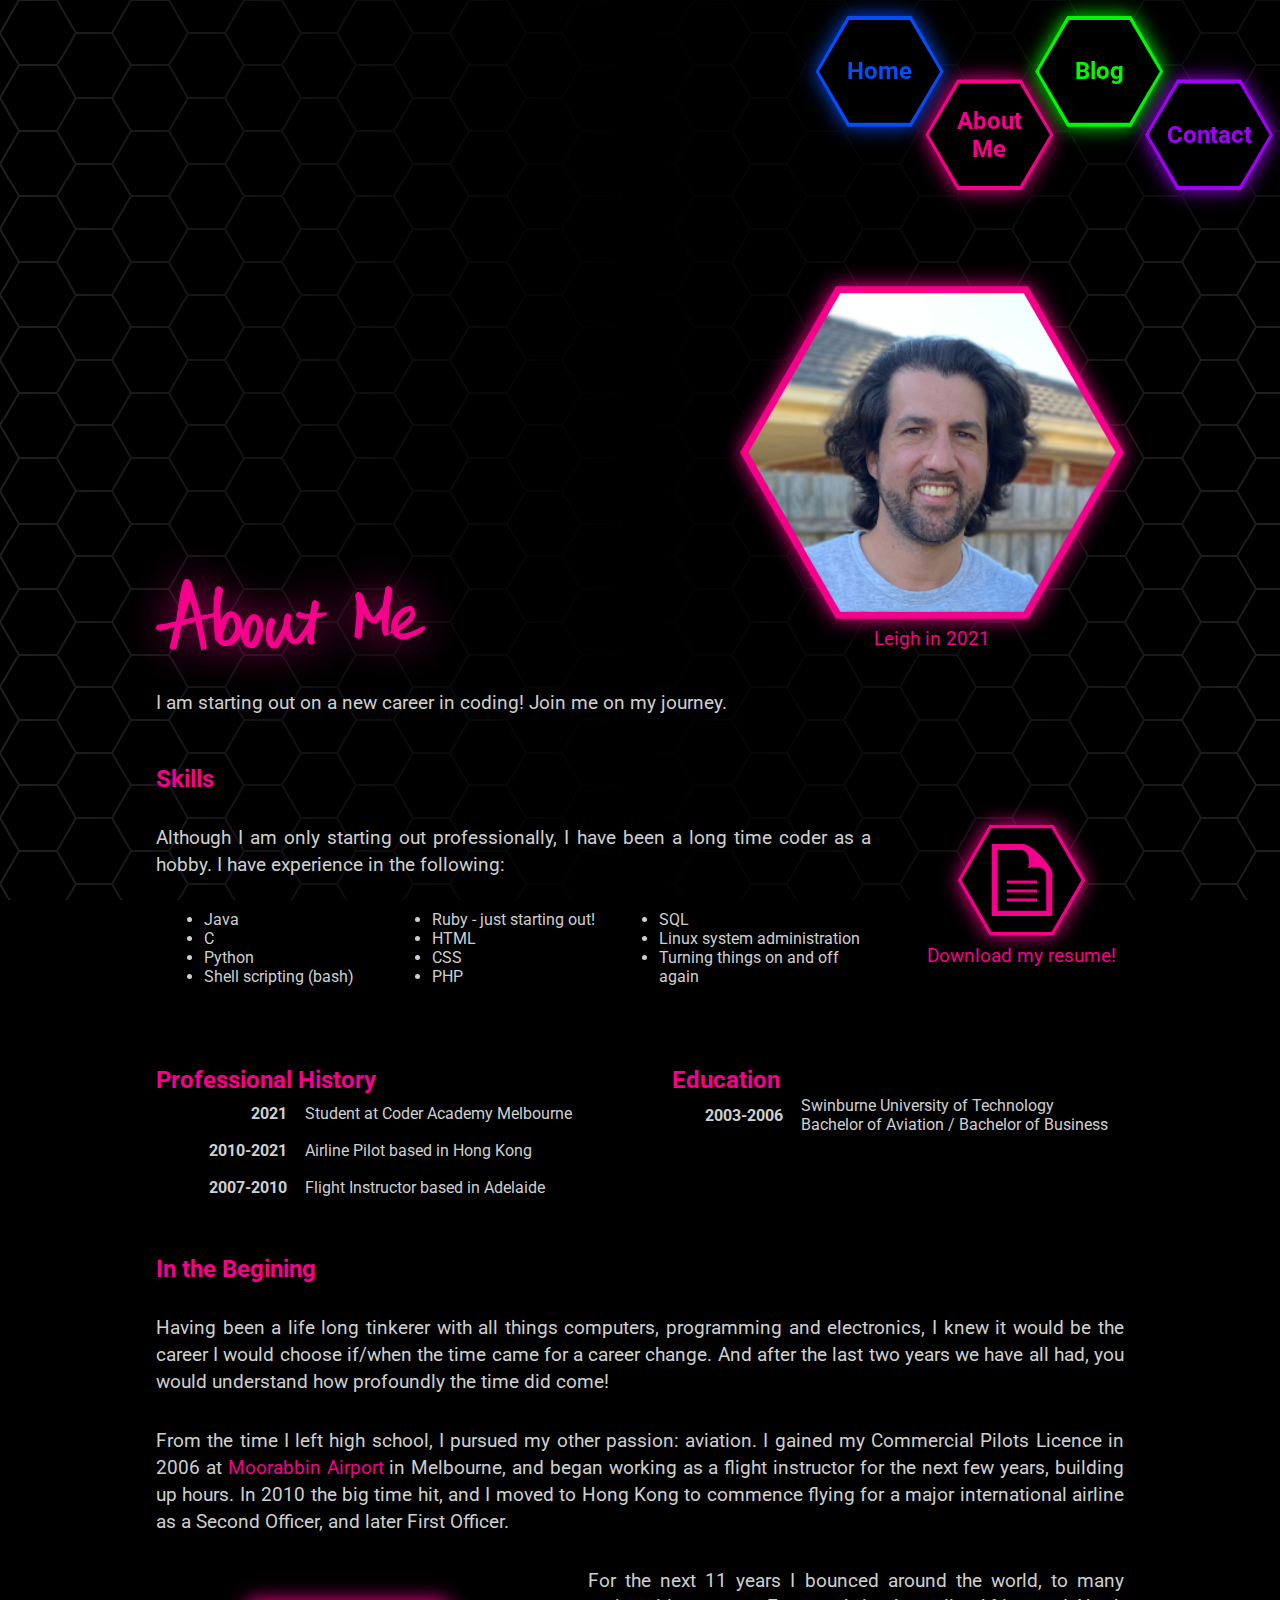
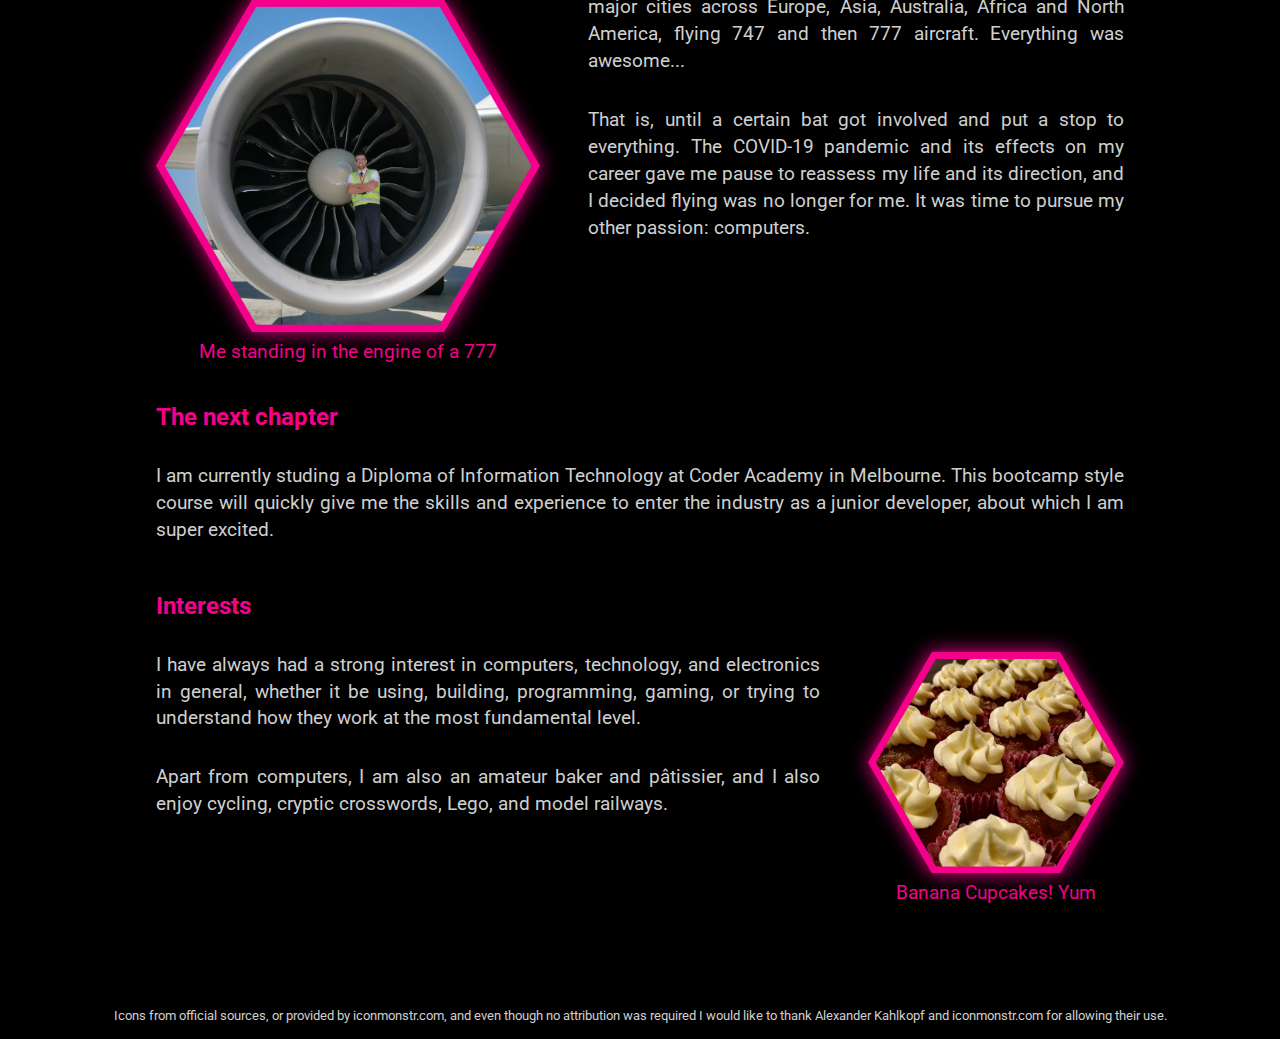
==== aboutme.html @ 6db1cf0f "replaced hyphen with U+2011 Unicode non-breaking hyphen on aboutme.html to prevent wrapping of year " ====
<!DOCTYPE html>
<html lang="en">

<head>
    <meta charset="UTF-8">
    <meta name="viewport" content="width=device-width, initial-scale=1.0">
    <link rel="stylesheet" type="text/css" href="css/colours.css">
    <link rel="stylesheet" type="text/css" href="css/style.css">
    <link rel="preconnect" href="https://fonts.googleapis.com">
    <link rel="preconnect" href="https://fonts.gstatic.com" crossorigin>
    <link href="https://fonts.googleapis.com/css2?family=Roboto&display=swap" rel="stylesheet">
    <title>Home</title>
    <script type="text/javascript" src="js/script.js"></script>
    <style>
         :root {
            --page-theme-foreground: var(--pink-2);
            --page-theme-background: var(--pink-3);
        }
    </style>
</head>

<body>
    <svg class="defs-clip-svg">
        <defs>
            <clipPath id="clip-hex-horizontal-square" clipPathUnits="objectBoundingBox">
                <polygon points="0 0.5, 0.25 0.066667, 0.75 0.066667, 1.0 0.5, 0.75 0.933333, 0.25 0.933333" />
            </clipPath>
            <clipPath id="clip-hex-horizontal-preshaped" clipPathUnits="objectBoundingBox">
                <polygon points="0 0.5, 0.25 0, 0.75 0, 1.0 0.5, 0.75 1, 0.25 1" />
            </clipPath>
        </defs>
    </svg>
    <header id="header">
        <div id="navbar">
            <div id="hamburger-drop-shadow" class="glow-pink">
                <div id="hamburger-container">
                    <div id="hamburger">
                        <div id="hamburger-bar-1" class="hamburger-bar"></div>
                        <div id="hamburger-bar-2" class="hamburger-bar"></div>
                        <div id="hamburger-bar-3" class="hamburger-bar"></div>
                    </div>
                </div>
            </div>
        </div>
        <div id="nav-container" class="nav-up nav-transparent">
            <nav id="nav">
                <div id="close-button-container">
                    <div id="close-button">
                        <div class="close-button-bar-container">
                            <div id="close-button-bar-1" class="close-button-bar"></div>
                        </div>
                        <div class="close-button-bar-container">
                            <div id="close-button-bar-2" class="close-button-bar"></div>
                        </div>
                    </div>
                </div>
                <ul>
                    <li class="glow-blue">
                        <a id="nav-link-home" class="bg-blue-tablet hover-blue" href="index.html">
                            <div class="nav-link-inner fg-blue">Home</div>
                        </a>
                    </li>
                    <li class="glow-pink">
                        <a id="nav-link-aboutme" class="bg-pink-tablet hover-pink" href="aboutme.html">
                            <div class="nav-link-inner fg-pink"><span class="nav-break">About</span><span>Me</span></div>
                        </a>
                    </li>
                    <li class="glow-green">
                        <a id="nav-link-blog" class="bg-green-tablet hover-green" href="blog.html">
                            <div class="nav-link-inner fg-green">Blog</div>
                        </a>
                    </li>
                    <li class="glow-purple">
                        <a id="nav-link-contact" class="bg-purple-tablet hover-purple" href="contact.html">
                            <div class="nav-link-inner fg-purple">Contact</div>
                        </a>
                    </li>
                </ul>
            </nav>
            <div id="nav-menu-modal-overlay"></div>
        </div>
    </header>
    <main>
        <article id="aboutme">
            <div class="alignment-container column-row full-width align-start-end">
                <h1>
                    <svg id="svg-aboutme" class="svg-heading fill-auto glow-pink-text" aria-labelledby="svgtitle-aboutme" width="269.769" height="78.1203" version="1.1" viewBox="0 0 269.769 78.1203" xmlns="http://www.w3.org/2000/svg">
                        <title id="svgtitle-aboutme">About Me</title>
                        <g transform="translate(-10.7555 -4.99088)">
                        <path d="m57.593 82.974c-0.18732-0.91796-1.8686 0.51954-1.4426-0.2593-0.66662-0.54098-0.30778-1.6049-0.72404-2.3149-0.13244-1.0644-0.51501-2.0881-0.66339-3.1542-0.2234-0.5887-0.25569-1.1868-0.3795-1.7955-0.32626-0.83669-0.32767-1.8-0.65342-2.6355-0.30228-0.52185 0.25356-0.84133-0.26435-1.3018 0.10903-0.78913-0.19298-1.4319-0.38767-2.2386-0.24429-0.94689-0.40884-1.9396-0.66954-2.8927 0.10654-1.1366-0.49916-2.1673-0.51015-3.2887-0.24316-0.84338-0.37431-1.789-0.61472-2.6666 0.01725-0.96519-0.40235-1.8509-0.49599-2.7944-0.37168-0.81878-0.08867-2.2788-1.0708-2.6092-0.925 0.32615-1.8868 0.6254-2.8561 0.76087-0.90402 0.36385-1.853 0.64503-2.8207 0.75904-1.0059 0.0373-1.8598 0.69346-2.8602 0.73155-0.97835 0.12934-1.8503 0.64313-2.8268 0.7564-0.82759 0.18424-1.9796 0.57715-1.8982 1.6234-0.34184 0.6086-0.5248 1.3331-0.67631 2.0221 9.49e-4 0.92477-0.47117 1.795-0.66798 2.6973-0.18199 1.1072-0.7062 2.1321-0.62115 3.2632-0.43953 0.82821-0.3443 1.8198-0.77505 2.6098 0.07175 0.79624-0.24627 1.4219-0.42956 2.2151-0.15091 0.88482-0.45296 1.7688-0.56103 2.6781-0.43249 0.81309-0.35193 1.7419-0.69412 2.603-0.10066 0.93532-0.37988 1.874-0.55565 2.801-0.26645 0.98645-0.85797 2.2301-2.1261 1.8541-0.58254 0.07358-1.1997 0.37635-1.7036-0.07303-0.65096 0.42575-1.469 0.47357-1.8884-0.31854-1.0479-0.19292-1.2424-1.2264-1.638-1.9981 0.33996-0.84436 0.44012-1.7744 0.92959-2.5258 9e-3 -0.82588 0.34442-1.5329 0.46731-2.4036 0.05866-0.8132 0.46418-1.5569 0.60476-2.3586 0.12436-0.93669 0.4976-1.7091 0.59136-2.6589 0.26257-1.0387 0.48235-2.0672 0.82886-3.0793 0.0014-0.95462 0.20905-1.8249 0.54036-2.7102 0.37576-1.0614 0.3932-2.2509 0.87501-3.2498-0.0097-1.2848-1.5412-0.16536-2.2805-0.20499-1.0099 0.46002-2.1966 0.3332-3.1827 0.8865-1.0198 0.17104-1.9987 0.43841-2.9562 0.81358-0.84616 0.33703-1.7273 0.45334-2.5531 0.84522-0.6891 0.3662-1.6871 0.39157-2.3686 0.39176-0.89389 0.09783-1.8079 0.13638-2.6139-0.22026-0.53036-0.47208-1.7546-0.58068-1.8939-1.506-0.59016-0.81455-0.31006-1.7607-0.06609-2.6359 0.25956-0.95299 1.4281-1.0639 1.9148-1.8392 0.8641 0.22223 1.8158-0.49905 2.7242-0.22661 1.0204-0.11145 2.0209-0.41141 3.0475-0.55627 1.1243-0.18924 2.2269-0.49345 3.3692-0.55721 0.98588-0.36714 2.0824-0.29454 3.059-0.68366 0.95851-0.23658 1.9608-0.31115 2.9436-0.53293 0.82056-0.29821 1.9813-0.14228 2.5135-0.94262 0.27578-0.91273 0.48617-1.7157 0.54843-2.6863 0.0851-0.66267-0.1803-1.565 0.59972-1.7354-0.92019-0.17525 0.19171-1.2151-0.24683-1.6243 0.07161-0.89606 0.42823-1.6652 0.40576-2.5326 0.1731-0.75292 0.05798-1.8451 0.68107-2.3543 0.74603-0.29386-0.61115-0.5801 0.21582-0.88567 0.48119-0.35765-0.11825-0.76029 0.53978-1.0955-0.7531 0.18757-0.25401-0.61611-0.62724-0.9102 0.1805-0.38989 0.61874-0.4475 0.08591-0.63595 0.0477-0.84106 0.1032-1.9421 0.63791-2.4928-0.25016-0.3675 0.58462-0.36059-0.13802-0.58359 0.24431-0.85592 0.34862-1.5832 0.44545-2.4761 0.17536-0.93968 0.11007-1.9665 0.41563-2.8988 0.17036-0.88042 0.57714-1.7236 0.48568-2.6685 0.31805-0.91122 0.05554-1.8127 0.35973-2.7759 0.25997-0.94034 0.39681-1.922 0.73947-2.8533 0.1464-0.93952 0.24587-1.8424 0.54178-2.7761 0.16169-0.86004 0.53937-1.7237 0.80851-2.594 0.41878-0.8641 0.70901-1.7778 0.91358-2.7108 0.40622-0.77948 0.61907-1.7764 1.4554-2.2725 0.54381-0.76212 1.6092-1.1333 2.4902-0.59281 0.39391 0.23445 0.87945 0.58122 1.0374 0.38222 0.86614 0.2916 1.3262 1.0832 1.873 1.8158 0.45876 0.55637 0.86867 1.239 1.2094 1.8995 0.26514 0.93405 0.54964 1.8792 0.92622 2.803 0.05214 0.99115 0.62166 1.7981 0.8181 2.7593 0.48473 0.8091 0.48334 1.7768 0.79346 2.6277 0.20876 0.92622 0.5814 1.8231 0.81895 2.7372 0.22149 1.1349 0.5668 2.2572 1.0721 3.3006 0.04683 0.93894 0.55386 1.8079 0.81759 2.7086 0.47679 0.79751 0.37961 1.7758 0.87862 2.5626 0.08082 0.91422 0.65387 1.7317 0.76534 2.6702 0.25772 0.85728 0.27313 1.814 0.65805 2.6708 0.34757 0.88079 0.51558 1.8435 0.77441 2.7833 0.26771 0.94987 0.49586 1.8375 0.69682 2.8021 0.03037 0.92141 0.43855 2.0482 1.371 1.7697 0.16419 0.4637 1.3881 0.2344 0.90688-0.16277 1.0201 0.07045 1.8371-0.56973 2.8308-0.65143 0.5085-0.0322 0.91809 0.34871 1.4269 0.08633-0.57329 0.91488 1.1273 0.56535 1.2007-0.12427 0.50649-0.27314 1.5929-1.0553 1.9718-0.21048 0.76349 0.53189 0.33771-1.1098 1.3148-0.67161 0.77514 0.41016 1.5568-0.32145 2.0106-0.86131 0.21296-1.4212 0.03261-2.8742 0.03704-4.307-0.04701-0.865 0.04657-1.7204-0.01551-2.609 0.10822-1.0314 0.16158-2.0632 0.21565-3.1005 0.18017-1.0038 0.04623-2.0079 0.15856-2.9961 0.08797-1.0685 0.21598-2.1292 0.42774-3.1748 0.09796-0.97253 0.23725-1.9117 0.46524-2.852 0.06395-0.96665 0.37264-1.9615 0.35059-2.8573 0.32351-0.8241-0.14579-1.658 0.30879-2.4405 0.58554-0.58186 1.0952-1.3483 1.8786-1.7103 0.79982-0.42458 1.7298-0.41801 2.538 0.01509 0.95525 0.19149 1.7421 0.99873 2.3819 1.6535 0.63037 0.41302 1.1434 1.4623 0.91001 2.3525 0.2031 0.80711-0.4632 1.4076-0.37441 2.258-0.32945 0.83908-0.19284 1.7469-0.58208 2.5972-0.29073 0.88393-0.4203 1.8205-0.72376 2.7044-0.29408 1.3415-0.26126 2.7283-0.5748 4.0675-0.09888 1.1675-0.22828 2.3413-0.38254 3.4957 0.2252 1.0927-0.06873 2.2568-0.04517 3.3765-0.12613 1.2331 0.16043 2.4526 0.19284 3.6817 0.40016 0.87489-0.29288 1.8302 0.03573 2.7713 0.21881 0.95449-0.08358 1.8315 0.10099 2.785-0.02353 0.58427-0.1554 1.7832 0.34959 2.0042 0.51594-0.73985 0.71225-1.6495 1.2773-2.3859 0.46452-0.67425 0.64011-1.6109 1.4079-2.118 0.68638-0.61689 0.91566-1.6452 1.8172-2.0397 0.52435-0.95358 1.6462-1.4041 2.566-1.8833 1.3014-0.85577 3.056-0.95114 4.4609-0.28627 0.96794-0.03584 1.7712 0.46006 2.6194 0.87365 0.85848 0.20993 1.2487 1.1194 2.0537 1.5143 0.71293 0.64312 1.2403 1.4608 1.914 2.1544 0.60669 0.68887 0.93368 1.5358 1.4074 2.3094 0.46812 1.2425 0.86589 2.5174 1.0711 3.8301 0.4055 0.91363 0.37502 1.9342 0.56678 2.8892 0.06607 1.1426-0.19793 2.3409 0.18136 3.442 1.224 1.0601 1.2727-1.2237 1.5094-1.9742 0.17441-0.85358 0.35907-1.756 0.78194-2.5208 0.11501-0.91227 0.60633-1.6607 0.96009-2.5012 0.47574-0.83446 0.75869-1.7879 1.2929-2.5763 0.29115-0.77904 0.87183-1.3144 1.4735-1.921 0.65297-0.61139 1.2927-1.2053 1.9138-1.8122 0.27204-0.74555 0.91066-0.12447 1.2008-0.5011-0.29809-0.72805 0.94345 0.14445 0.87062-0.53458 0.93562 0.05293 1.906-0.69144 2.7498-0.11102 0.87237 0.11603 1.7964 0.47666 2.4384 1.0617 0.80299 0.42852 1.228 1.2372 1.9542 1.677 0.65997 0.58182 1.0383 1.3874 1.5475 2.0567 0.66185 0.86794 0.92331 1.9663 1.4587 2.9257 0.30042 0.88974 0.55615 1.7979 0.65339 2.7382 0.20937 1.0463 0.25778 2.2366 0.24544 3.3444-0.034 0.90823-0.0308 1.8316-0.24911 2.7523-0.21875 1.0137-0.54311 2.0018-0.79765 3.0057-0.40597 0.88174-0.51647 1.8821-0.98468 2.7365-0.18233 0.89323-0.81463 1.6079-0.97109 2.5086-0.35973 0.80086-0.83305 1.5957-0.94129 2.4993-0.48408 0.72708-0.657 1.6505-1.0813 2.441-0.51282 0.7702-1.1037 1.4923-1.7106 2.1507-0.54553 0.88451-1.5698 1.111-2.3153 1.7565-0.82895 0.58208-1.8622 0.07692-2.7364 0.4244-0.95804-0.16939-1.9321-0.2207-2.8798-0.45079-0.84053-0.45349-1.8146-0.63029-2.5934-1.1721-0.37172-0.79776-1.4665-0.99925-1.793-1.8956-0.71941-0.65948-1.1936-1.5045-1.5557-2.3917-0.56907-0.72322-0.61554-1.8345-1.1597-2.468-0.02032-0.73912-0.66906-1.6094-0.77497-2.4078 0.04425-0.54467-0.41384-2.167-0.86932-0.91221-0.44895 0.81672-1.1148 1.4699-1.3617 2.388-0.71052 0.87322-1.2785 1.8505-1.9887 2.7194-0.73094 0.78443-1.6292 1.3875-2.473 2.0233-0.65612 0.62487-1.545 0.86582-2.2935 1.3722-0.97036 0.23251-1.8565 0.74107-2.8711 0.82168-1.0467 0.09868-2.0926 0.37648-3.1556 0.25752-0.92979-0.36778-1.9889-0.03441-2.9221-0.40988-1.0425-0.1183-2.0175-0.56057-2.8686-1.1524-0.82489-0.62734-2.0933-1.1472-2.2247-2.3033-0.08123-0.79697-0.73565-1.5353-1.5666-1.5673-0.43296-0.74352-1.285-1.2221-1.4783-2.1484-0.18211-0.90008 0.05968-1.7676-0.13979-2.6865-0.0029-1.6453-0.37778-3.2587-0.37924-4.9052 0.0012-1.2063-0.2197-2.3954-0.12016-3.6017-0.02104-0.97013-0.14694-1.8749-0.21814-2.8711-0.27263-0.92521 0.3745-1.9545-0.10214-2.7663 0.10328-0.89459-0.20549-1.8373-0.1508-2.7702-0.13079-0.70227 0.24998-2.1005-0.46592-2.3122-0.38704 0.42736-0.60219 0.37284-1.0643 0.37153-0.60246 0.9393-1.8591 0.68788-2.7348 1.2209-0.95002 0.18643-1.9291 0.54551-2.8361 0.66347-0.79434 0.20583-1.5627 0.25673-2.4066 0.46202-0.84622 0.05101-1.4287 0.58481-2.2427 0.68947-0.38149 0.85089 0.282 1.8004 0.28323 2.7015 0.20472 0.8645 0.31085 1.7036 0.53544 2.5156 0.28702 0.88456 0.21344 1.8958 0.53178 2.7922 0.12287 0.90315 0.50949 1.8349 0.4542 2.7789 0.33124 0.91184 0.4407 1.8938 0.62232 2.8468 0.14183 1.0068 0.53274 1.9705 0.57018 2.9946 0.28881 0.93512 0.24611 1.9687 0.61704 2.9008 0.15299 0.89934 0.33393 1.7855 0.57513 2.6654 0.25923 1.0307 0.14872 2.1171 0.45239 3.1339 0.24457 0.95738-0.12029 1.9032-0.05234 2.8432-0.57258 0.11138-0.32898 1.2718-1.2586 1.0896-0.78392-0.13271-1.1428 1.0718-1.8355 0.37516-0.17548 0.17573-0.18756 0.68117-0.61322 0.30447zm2.3485-0.98082c-0.39799-0.85736-0.97143 0.64866 0 0zm-0.14143-3.1133c-0.12132-0.30469-0.24429 0.25331 0 0zm-4.2121-3.5597c-0.16355-0.39302-1.0044 0.42539-0.18416 0.19379l0.12112-0.07949zm50.642-0.84926c0.61836-0.78977 1.4427-1.3978 1.5789-2.403 0.37981-0.81192 0.73605-1.5614 1.0948-2.3601 0.24366-1.0195 0.91972-1.8274 1.0372-2.8665 0.51909-0.81656 0.77978-1.6709 1.0961-2.6041 0.44759-0.82933 0.49843-1.7698 0.67647-2.6753 0.12264-0.90721 0.27418-1.7738 0.036-2.7169-0.10293-1.0179-0.20984-2.0493-0.54963-3.0154-0.21462-0.96382-0.86502-1.7252-1.3657-2.5553-0.79705-0.90567-1.7755 0.37184-2.2135 1.0106-0.4687 0.835-0.9965 1.6362-1.4197 2.4784-0.3955 0.90387-0.59618 1.858-1.0553 2.7584-0.33912 0.75779-0.33332 1.6996-0.5692 2.5249-0.40568 1.4704-0.49799 2.9896-0.62565 4.5026-0.0326 1.7239-0.24532 3.464-0.0172 5.1794 0.23832 0.87642 0.24066 1.877 0.7248 2.6256 0.20827 0.68412 1.18 0.59538 1.5717 0.11692zm-49.867-1.0257c-0.37122-0.30356 0.08686 0.36366 0 0zm24.077-0.0054c0.98229-0.1996 1.9669-0.42242 2.7854-1.0123 1.0462-0.25755 1.675-1.153 2.3489-1.9176 0.59219-0.71812 1.1675-1.423 1.6865-2.1907 0.36566-0.78402 0.97551-1.4258 1.1982-2.3126 0.30966-0.96694 0.97633-1.7975 0.99267-2.8418 0.57396-1.4427 0.39648-3.036 0.46043-4.5558 0.02377-0.999-0.20058-1.9808-0.48854-2.9139-0.2785-0.926-0.43268-1.8924-0.86352-2.7608-0.46495-0.65055-0.63094-1.5742-1.2796-2.1376-0.60657-1.0098-1.6441-0.37606-2.3605 0.14711-0.6015 0.56384-1.2887 1.0553-1.6598 1.7994-0.53127 0.85137-1.0241 1.732-1.4591 2.6365-0.33648 0.90036-0.68502 1.7924-0.9449 2.713-0.24575 0.90755-0.65178 1.7662-0.82307 2.6938-0.48021 0.84264-0.64046 1.6865-1.0545 2.5922-0.4362 0.95572-0.66532 1.9555-0.94009 2.9639-0.35361 1.1038-0.62756 2.2367-0.64868 3.399-0.0074 0.88479 0.33876 1.7424 0.58142 2.6261 0.49055 0.82876 1.4755 1.3855 2.4688 1.0721zm-23.84-0.15371c0.21922-0.25907-0.82352-0.45651-0.22549 0.06235l0.08737-0.01315 0.13812-0.04921zm-17.164-21.002c0.73952-0.48501 1.7217-0.21326 2.4812-0.60438 0.91069-0.29676 1.8712-0.49286 2.7522-0.7963 0.93043-0.06604 1.8023-0.50032 2.6092-0.47391 0.42104 0.03141 0.94463-0.27474 1.0841 0.12635 0.89728-0.37238 0.8125-1.41 0.43046-2.0883-0.02969-0.9321-0.57476-1.8361-0.70258-2.7742-0.26859-1.1328-0.61121-2.2413-0.85857-3.3772-0.10178-0.94733-0.43013-1.7467-0.74421-2.6447-0.34872-0.94334-0.44457-1.9578-0.8438-2.8829-0.41287-0.92983-0.53143-1.9575-1.0358-2.846-0.62112-0.69458-0.67564 1.0778-0.65305 1.4803-0.0739 0.88664-0.61514 1.6238-0.69292 2.5712-0.19169 1.0003-0.67855 1.9254-0.90883 2.9349-0.25564 0.73417-0.2486 1.4892-0.62149 2.1965-0.31129 0.88666-0.78828 1.7122-0.95121 2.644-0.37246 0.93751-0.68302 1.884-0.95362 2.8496-0.25533 0.96977-0.75789 1.87-0.93444 2.8582-0.22136 0.53488-0.30999 1.2213 0.54335 0.827zm21.564-1.1644c-0.25139-0.3376-0.38106 0.27177 0 0zm-29.48-0.23749c-0.24448-0.1769-0.36221 0.27952 0 0zm27.086-1.6442c-0.53979-0.26724 0.27414 0.39462 0 0zm2.2742-0.27828c-0.19159-0.31961-0.12758 0.29751 0 0zm0.13833-1.0883c-0.26067-0.08814-0.21507 0.14859 0 0zm6.6963-0.91876c-0.01166-0.457-1.1458 0.43079-0.13189 0.06631zm0.48533-0.7929c-0.28441-0.27222-0.14654 0.28513 0 0zm-35.516-1.207c-0.06885-0.64674-0.75501 0.36198 0 0zm-0.19336-0.76903c0.19636-0.41111-0.52365 0.09299 0.02833 0.03292zm0.18905-0.504c-0.14979-0.29634-0.30633 0.27028 0 0zm1.16-6.0886c-0.6315-0.31696-0.36462 0.42497 0 0zm0.44-0.15144c-0.05082-0.26463-0.30188 0.27419 0 0zm0.04-0.27144c-0.37455-0.56463-0.2386 0.30024-5e-6 0zm-0.12824-0.99522c-0.15248-0.24979-0.29014 0.22954 0 0zm0.52824-1.6933c-0.15726-0.28558-0.33146 0.3051 0 0zm0.4-0.39878c0.33371-0.63294-0.59739-0.6316-0.776-0.3463 0.2836 0.13505 0.3495 0.64327 0.776 0.3463zm2e-3 -1.2464c0.3187-0.78118-0.97183 0.50087-0.08786 0.12768l0.08785-0.12768zm5.2192-20.643c0.08789-0.63681-0.60848 0.26242 0 0zm88.619 69.354c-0.97359-0.22196-2.0385-0.08099-2.9338-0.58655-0.98721-0.3902-1.5383-1.3118-2.4019-1.884-0.78136-0.518-1.233-1.3832-1.5065-2.2415-0.32625-0.72451-0.69508-1.525-0.95077-2.3193 0.0116-0.78502-0.6753-1.6694-0.45809-2.5691-0.30667-0.91871-0.0613-1.8566-0.11848-2.8109-0.365-0.84308 0.28724-1.7974-0.16771-2.6445 0.1442-0.7841-0.22994-1.7803 0.28838-2.5284-0.50746-0.62785 0.14897-1.525-0.0257-2.3505 0.11639-0.95314 0.56187-1.8166 0.50595-2.7996 0.0862-0.97233 0.63208-1.8093 0.78926-2.7678 0.0832-0.95224 0.57993-1.702 0.84799-2.5612 0.32659-0.80357 0.62867-1.5808 1.4465-2.038 0.74774-0.47673 1.6233-0.7106 2.5342-0.50713 0.91828 0.25322 1.6938 0.92246 2.5257 1.3743 0.6374 0.46912 0.84223 1.3425 1.1159 1.9659-0.26403 0.71558-0.0465 1.504-0.73251 2.0614-0.28061 0.94674-0.90624 1.7068-1.1231 2.6843-0.47507 0.91747-0.43268 1.9792-0.80286 2.9359-0.23106 0.96029-0.37919 1.9158-0.38073 2.9033-0.15827 1.1451-0.19673 2.3238-0.0982 3.4787-0.0173 0.9302 0.0409 1.9963 0.31647 2.9373 0.22651 0.88553 0.19988 1.8803 0.40059 2.8228 0.12876 1.2743 1.2242 0.42822 1.5696-0.20132 0.67077-0.69038 0.9512-1.5887 1.4708-2.3754 0.50245-0.81169 0.86351-1.6408 1.4093-2.4169 0.62528-0.64566 0.83684-1.6861 1.4401-2.3973 0.31355-0.94026 0.83069-1.7199 1.2912-2.5756 0.54108-0.8105 0.967-1.671 1.3837-2.5539 0.38682-1.0169 0.87429-1.9735 1.1269-3.039 0.27736-0.91431 0.43346-1.8477 0.48899-2.8127 0.1138-0.98452 0.14016-1.9806 0.38369-2.9458 0.0672-0.80969 0.33649-1.5877 0.43437-2.3349 0.0702-0.85914 1.0695-1.5859 0.71552-2.3946 0.74189-0.39279 1.1034-1.1343 1.9188-1.4951 0.88007-0.71842 1.6326 0.25555 2.4654 0.43759 1.0533-4e-3 1.2114 1.1077 1.9271 1.4995 0.30661 0.796 0.40271 1.7314 0.0836 2.56-0.27193 0.97989-0.42198 1.7892-0.66749 2.8069-0.26694 1.1076-0.59309 2.2302-0.50664 3.3805-0.0309 0.94418 2e-3 1.8911 0.13377 2.8235-0.14453 0.93485 0.21757 1.9185 0.33926 2.8509 0.23833 1.012 0.56281 1.8794 0.88557 2.8598 0.4812 0.81203 0.26896 1.8669 0.86579 2.6312 0.16517 0.92428 0.70793 1.7672 1.1814 2.3967 0.15311 0.97347 1.6078 1.2735 2.3921 0.78051 0.88226-0.43749 1.4587-1.2615 2.1312-1.9311 0.78258-0.4923 1.2658-1.3781 1.7579-2.1041 0.8587-0.53736 1.1754-1.5849 1.8481-2.3367 0.40755-0.79155 1.2016-1.3826 1.486-2.1778 0.47535-0.74326 1.0407-1.3896 1.4539-2.1517 0.46591-0.77532 0.86119-1.6335 1.3574-2.4028 0.35471-0.99897 1.0847-1.7947 1.436-2.7864 0.33114-0.62098 0.89336-1.2797 1.0182-2.1233 0.30907-0.27945 0.58525-1.4903 0.0277-1.4586-2.2384-0.07065-4.4705-0.26571-6.7011-0.44429-0.88598 0.11562-1.5707-0.59328-2.4155-0.42467-1.0497-0.02869-1.5411-0.7004-2.2586-1.3428-0.80719-0.45873-1.3011-1.3113-0.95999-2.2225 0.26086-0.41454 0.18272-0.47483 0.0664-0.77138 0.43986-0.34126 0.23067-1.1135 0.9574-1.3009 0.42425-0.55124 1.6905-0.06348 1.814-0.92904 0.71258 0.23927 1.2744 0.16024 1.9487 0.56393 0.79053 0.6643 1.8666 0.8728 2.8595 1.1033 1.7869 0.76175 3.7626 0.5125 5.6501 0.5328 0.90434 0.10206 0.26817-1.532 0.85906-1.5843-0.29493-0.71727 0.42545-1.7687 0.3224-2.6437 0.0448-1.1425 0.73331-2.185 0.64372-3.3307 0.25701-1.1294 0.3035-2.3047 0.50055-3.4425 0.43479-0.80331 0.79138-1.717 1.6467-2.1975 0.78777-0.43136 1.6488-1.0118 2.4372-0.19779 0.64074 0.32407 1.4182 0.6451 2.0928 1.121 0.31657 0.78737 0.98545 1.3971 0.97738 2.3114 0.034 0.96197-0.11752 1.9018-0.34473 2.8305-0.31854 0.9075-0.47099 1.8883-0.55052 2.8455-0.36265 0.9717-0.54623 1.9705-0.65774 2.9983 0.0874 0.95016 1.6054 0.1938 2.2991 0.24063 0.90272-0.29486 1.8709-0.23351 2.7884-0.43488 0.63344-0.13127 1.1786 0.37038 1.7965-0.19459 0.62154-0.31544 0.63036 0.67966 1.2204 0.14053 0.47938 0.08763 1.2495 0.27228 1.5439 0.26262 0.0201 0.42159-0.18388 0.57721-0.60958 0.80779 0.72027-0.09377 1.4945 0.648 0.48814 1.0395-0.69692 0.47858-1.5185 1.0019-2.1985 1.105-0.37535 0.65343-1.3283 0.58519-2.0059 0.8503-0.83379 0.61308-1.7751 0.87554-2.7661 1.1194-0.99529 0.32809-2.0574 0.38854-3.0628 0.70395-0.99948 0.38219-0.65401 1.6906-0.91971 2.5109-0.17078 0.81777-0.10224 1.6974-0.32878 2.5612-0.37079 1.0885-0.14042 2.2816-0.54437 3.3602-0.027 0.98171-0.36634 1.9369-0.34133 2.937-0.18324 0.87691-0.31229 1.7668-0.35491 2.6776-0.15148 0.95047-0.22836 1.9108-0.3257 2.8746-0.096 1.4128-0.0797 2.8444 0.0882 4.2495 0.33181 0.9608 0.42408 1.9412 0.69606 2.9169 0.25657 0.91877-0.70193 1.9219-1.5557 1.9602-0.80217 0.19911-1.8433 0.57176-2.7354 0.18946-0.90077-0.3284-1.8985-0.56918-2.4058-1.4792-0.42606-0.91263-0.53458-1.9356-0.75509-2.919 2e-5 -0.91217-0.14315-1.8272-0.11117-2.731-0.18907-0.73806 0.37069-1.9065-0.49863-2.3073-0.47285 0.59694-1.0228 1.3464-1.6088 1.6666 0.67955 0.52783-1.101 0.3431-0.41979 0.93323-0.58142 0.79488-1.042 1.633-1.62 2.4296-0.4555 0.86069-1.2721 1.4136-1.7703 2.2403-0.84162 0.53855-1.6315 1.2817-2.6391 1.4462-0.77553 0.58881-1.8274 0.64932-2.8215 0.63771-1.0494 0.05913-2.1397 0.11787-3.1074-0.36987-0.96708-0.47778-2.1839-0.63281-2.8109-1.6095-0.9313-0.2723-1.4582-1.2304-2.1355-1.8771-0.69139-0.82287-1.2491-1.7829-1.6096-2.7881-0.3519-0.81843-0.63554-1.6155-0.99961-2.3611-0.80193 0.30937-1.1217 1.3717-1.5218 2.146-0.41384 0.88107-0.9184 1.7094-1.2253 2.6335-0.54271 0.8915-1.1351 1.7813-1.5599 2.7524-0.32809 0.91749-0.87206 1.7273-1.3174 2.5886-0.42717 0.80614-0.87049 1.4665-1.6017 2.0105-0.76693 0.80962-2.0584 0.85465-3.1155 1.0306-0.24069 0.02879-0.4838 0.03162-0.72495 0.0068zm51.314-35.798c0.53489-0.56554-1.042 0.164-0.12774 0.05084zm76.836 26.728c-1.4222-0.05218-2.8672-0.26185-4.1314-0.95659-0.89334-0.29073-1.7157-0.74812-2.4828-1.2805-1.0052-0.666-1.7913-1.6159-2.5753-2.5214-0.30719-0.68018-1.089-1.6967-1.9424-1.264-0.38942 0.1187-1.6091-0.02203-1.5689-0.27523-9e-3 -0.83343 0.60266-1.3264 0.98619-1.9666 0.73058-0.70021 0.54064-1.7214 0.53758-2.639-0.0256-1.6114-0.078-3.2419 0.21605-4.8311 0.27148-0.86277 0.17809-1.725 0.67089-2.5579 0.26853-0.75098 0.42776-1.6543 0.82373-2.3238 0.25209-0.94785 1.0766-1.4018 1.2744-2.3146 0.57295-0.84675 0.99471-1.794 1.5958-2.5968 0.67561-0.56262 1.2083-1.3928 1.9326-1.9485 0.86455-0.32582 1.1131-1.6494 2.0792-1.5507 0.20447-0.74752 0.83122-1.1223 1.4432-1.5572 0.99418-0.36996 1.7698-1.1393 2.8011-1.4263 0.90968-0.50243 1.9136-0.81636 2.8918-1.082 0.88545-0.31946 1.7676-0.33073 2.6906-0.42637 0.98574-0.11486 2.079-0.06835 2.8313 0.6658 0.60245 0.59826 1.67 0.78669 1.9242 1.6096 0.49118 0.91457 7.3e-4 1.7016 0.45648 2.5509 0.26854 0.87565 0.17529 1.8701 0.74041 2.6217 0.19423 0.68259-0.25233 1.7458-0.61893 2.4821-0.17441 0.86432-0.49712 1.6877-0.89699 2.4423-0.72545 0.71835-0.7374 1.7982-1.5886 2.4191-0.51116 0.78577-1.3132 1.3584-1.9466 2.0232-0.37199 0.68327-1.2522 0.88486-1.4974 1.5447-0.73477 0.42204-1.3489 1.0823-2.1369 1.6025-0.79805 0.75099-1.7648 1.2801-2.5952 1.9963-0.68071 0.81733-1.6032 1.2131-2.5366 1.7012-0.78817 0.50462-1.6215 0.93426-2.3118 1.5777-1.2687 0.57493 0.096 1.4641 0.81734 1.8434 0.76987 0.45792 1.7521 0.5591 2.6293 0.58686 1.2161-0.2424 2.5038-0.19622 3.6602-0.67526 0.86365 0.1507 1.6851-0.64249 2.6239-0.72303 1.0192 0.02299 1.7631-0.76 2.7427-0.96934 1.2353-0.34663 2.3249-1.0896 3.5423-1.4435 0.81825-0.41433 1.6022-0.83419 2.4088-1.0916 0.79629-0.69807 1.8416-0.88341 2.7201-1.497 0.8866-0.44084 1.7491-1.0633 2.749-1.1824 0.5572 0.37402 1.4104 0.23758 1.3705-0.20187 0.34268 0.49212 0.84852 0.7004 0.0809 1.02-0.35182 0.2832-1.1048 1.1894-0.16314 0.78155 0.59962-0.31461 1.7489-0.03067 0.81184 0.67526-0.2501 0.7404-0.66025 1.3434-1.4037 1.7331-0.17078 0.46199-1.6099 0.73289-0.62207 0.86828-0.57916 0.48531-1.1353 1.1126-1.7848 1.6004-0.92005 0.45038-1.5763 1.3155-2.6656 1.36-0.56939 0.50923-1.3504 0.86997-2.113 1.1331-0.48669 0.57057-1.4227 0.54361-2.1265 0.91452-0.88143 0.15189-1.5636 0.78706-2.3425 1.1942-0.62615-0.1333-0.74826 0.72846-1.4847 0.4699-0.71296 0.57493-1.584 0.89209-2.413 1.2146-1.0967 0.13254-2.1434 0.49856-3.2446 0.60375-0.93859 0.21791-1.9089 0.1037-2.8588 0.06664zm6.6795-1.3968c-0.22777-0.38756-0.016 0.40036 0 0zm14.805-10.729c0.41799-0.41482-0.48559-0.84936-0.1901-0.15384-0.26616 0.1384 0.0756 0.26315 0.1901 0.15384zm-0.71346-0.67144c-0.13005-0.27856-0.54663 0.20441-0.0819 0.0565zm-0.12-0.28c0.41144-0.35798-0.89086 0.19003-0.15924 0.07747zm-24.6-0.92c0.87831-0.33461 1.6111-1.0252 2.367-1.5969 0.83975-0.49529 1.5325-1.1882 2.3327-1.7163 0.82219-0.45741 1.4742-1.3144 2.1308-1.8657 0.57024-0.57038 1.2766-0.93154 1.7397-1.6386 0.68916-0.64809 1.2759-1.4345 1.8863-2.1012 0.40678-0.79393 1.0484-1.5449 1.3074-2.4563 0.13325-0.84696 0.6776-1.6745 0.23035-2.5427-0.33456-0.76179-1.674-0.14223-2.2679 0.23346-0.83641 0.49752-1.7828 0.84589-2.6464 1.3933-1.1529 0.68066-1.9503 1.8113-2.9783 2.6536-0.63471 0.66047-1.198 1.3906-1.7549 2.096-0.61549 0.81758-1.126 1.6852-1.4775 2.6515-0.34676 0.83827-0.84887 1.6731-0.92767 2.5912-0.24193 0.69516-0.39406 1.7261-0.28174 2.2809 0.0908 0.03092 0.27144 0.16715 0.34014 0.01764zm-39.913 13.376c-0.76269-0.07564-1.112-0.95993-1.712-0.32861-0.88416-0.30006-1.4344-1.2201-2.0811-1.8622-0.19699-0.63914-0.53579-1.093-0.23262-1.8566-9.1e-4 -0.45404 0.11702-1.1026 0.1337-1.4857 0.45405-0.63548 0.0629-1.4524 0.36646-2.1262 0.15737-0.94692 0.20939-1.9907 0.17525-2.8916 0.29123-0.98304 0.15871-2.0332 0.43692-3.012-0.11134-0.87998-0.0102-1.4418 0.16616-2.3154 0.0701-1.0808 0.16522-2.1212 0.32608-3.1835-6e-3 -0.87987 0.28332-1.808 0.23928-2.7856 0.19312-0.96873 0.21337-1.9387 0.11943-2.9275 0.29091-1.0218 0.33645-2.1715-0.0968-3.1661 0.38573-0.63645-0.0848-1.5477 0.0664-2.396-0.0166-1.2496 0.0617-2.5049 0.0532-3.7489 7e-3 -0.96533 5e-3 -1.9495-0.0651-2.9217-0.24903-0.92204-0.16361-1.9049-0.41705-2.8306-0.0241-0.8264-0.40007-1.5101-0.5942-2.2234-0.68341-0.36655-0.13068-1.5668-4e-3 -2.1715 0.4665-0.71272 0.65635-1.6248 1.4944-2.0181 0.59175-0.61803 1.7224-0.61635 2.4219-0.47803 0.19056-0.10766 0.72768 0.07091 0.33138 0.28752 0.71513 0.56381 1.605-0.31961 1.7926 0.79115 0.38007 0.17837 0.67757 0.57674 0.98571 0.82644-0.61247 0.27653 0.51255 0.45711 0.43174 0.93672 0.72522 0.03116 0.0147 1.0436 0.74516 1.2898 0.33152 0.40793-0.0593 1.1308 0.62759 1.3262-0.23506 1.0218 0.27349 1.9192 0.44486 2.9377 0.28457 0.92021 0.66435 1.7343 1.0498 2.5997 0.36235 0.94566 1.0161 1.737 1.2881 2.7009 0.38777 0.74552 0.65365 1.564 1.0025 2.3402 0.33813 0.75972 0.57846 1.535 1.0012 2.2903 0.36149 0.77134 0.76976 1.4815 1.0394 2.2713 0.28329 0.82869 0.58355 1.6813 1.1682 2.3611 0.37051 0.88761 1.2044 1.2293 1.7422 1.9368 1.1231 0.68504 1.8239-0.82427 2.5012-1.4692 0.69172-0.65357 0.98191-1.6102 1.6986-2.2371 0.65686-0.60577 1.0834-1.453 1.6561-2.1615 0.57658-0.75105 1.2722-1.3293 1.6512-2.2308 0.56843-0.79006 1.0879-1.618 1.7377-2.3434 0.32928-0.9055 0.70132-1.801 0.89468-2.7596 0.38379-1.4443 0.0195-2.9852 0.49724-4.415 0.24499-1.0406 0.11808-2.1596 0.50521-3.1519 0.15059-0.84661 0.36803-1.7345 0.39685-2.6219-0.0452-0.88937 0.7639-1.7062 0.40311-2.432-0.11004-0.91213 0.40184-1.7619 0.20922-2.614 0.47473-0.91022 1.133-1.6603 2.0063-2.2317 0.73402-0.37293 1.8203-0.69586 2.4127 0.0172 0.77861 0.11732 1.4418 0.4793 1.7685 1.2354 0.18409 0.73136 0.8264 0.97446 1.157 1.6289 0.0343 0.94499-0.42476 1.8186-0.36378 2.8702-0.12293 1.7375-0.24848 3.4788-0.38806 5.212-0.24418 0.87655-0.35203 1.8062-0.47866 2.7169-0.12231 0.99914-0.52762 1.9149-0.61847 2.9225-0.35349 0.85172-0.37713 1.7717-0.72015 2.6302-0.27655 1.0353-0.0524 2.1152-0.28717 3.1571-0.15717 1.5347-0.16264 3.0849-0.32593 4.6151-0.039 1.0021-0.25554 1.9845-0.17381 3.0098-0.28722 1.3763-0.19964 2.8082-0.43912 4.1898-0.0255 0.90525-1e-3 1.9323-0.15842 2.8844 0.0727 0.96382-0.11694 1.9519-0.0819 2.9305-0.0203 1.2928-0.0608 2.5913 0.13256 3.8702 0.0243 1.0695 0.0775 2.1412 0.25026 3.1951 0.0794 0.50081 0.32227 1.5209-0.48305 1.5512-0.83401 0.18391-1.5682 1.0769-2.6021 0.76092-0.64621 0.07553-1.4918 0.03187-1.7673-0.14554-0.61771-0.63567-0.56953-1.647-1.0935-2.2766-0.20111-0.86278-0.33783-1.7392-0.55666-2.5836-0.0933-1.3743-0.31709-2.7332-0.45191-4.1013-0.0282-1.0458 0.0676-2.1293 0.0493-3.1463 0.36311-0.45395-0.36806-1.3859 8e-3 -2.1107 0.0819-0.89042 0.0176-1.7977 0.19783-2.6763-0.1686-0.3181 0.23238-1.5368-0.47125-0.8185-0.59519 0.77308-1.0146 1.6736-1.6477 2.4165-0.29518 0.81983-0.98449 1.4266-1.6363 2.0195-0.67938 0.63732-1.6196 0.99669-2.5196 1.1782-1.1029 0.17891-2.1694-0.25409-3.273-0.18314-0.88876-0.10371-1.6729-0.63579-2.4672-0.98539-1.2073-0.73642-2.2779-1.7-3.2427-2.7374-0.70387-0.7782-1.1511-1.7469-1.8439-2.4748-0.61445-0.59525-0.69545-1.6633-1.3081-2.0697 0.0235 0.74527-0.32939 1.5945-0.18733 2.3653-0.0869 1.048-0.25519 2.0832-0.27931 3.1393-0.21683 0.95442-0.12142 2.0016-0.21859 3.0073-0.0344 1.0022-0.34612 1.9694-0.42467 2.9651 0.0696 0.96713-0.17043 1.9967-0.40864 2.9446 0.13578 0.84767-0.20422 1.717-0.15002 2.5938-0.21273 1.0338 3e-3 2.0487-0.127 3.0734 0.0341 0.54447 0.0531 0.79292 0.22169 1.3006-0.59704 0.70382-0.77199 1.8933-1.8288 2.1298-0.54653 0.071-0.99523 0.05112-1.4238 0.31694 0.0682 0.0036-0.47606-0.03749-0.35422-0.03677zm64.953-13.056c0.24527-0.2572 0.0253 0.27566 0 0zm-211.96-12.4c0.2154-0.3224 0.18853 0.31147 0 0zm-33.877-3.5145c0.07175-0.43393 0.36349 0.28734 0 0zm0.27658-1.4455c0.2154-0.3224 0.18853 0.31147 0 0zm119.52-36.405c0.16264-0.17557 0.18113 0.2677 0 0z" stroke-width=".08"/>
                        </g>
                    </svg>
                </h1>
                <div class="alignment-container row half-width center-end">
                    <div id="main-image-cluster-aboutme" class="main-image-cluster">
                        <figure id="main-image">
                            <div class="hex-container rel primary glow-pink">
                                <div class="hex-outer bg-auto">
                                    <div class="hex-inner">
                                        <img src="assets/photos/leigh-hex-300.png" alt="Leigh">
                                    </div>
                                </div>
                            </div>
                            <figcaption>Leigh in 2021</figcaption>
                        </figure>
                    </div>
                </div>

            </div>
            <p>I am starting out on a new career in coding! Join me on my journey.</p>

            <section>
                <h2>Skills</h2>

                <figure id="resume-link" class="float-right">
                    <div id="hex-container-link-resume" class="hex-container icon rel grow glow-pink">
                        <a class="hex-link" href="assets/resume/resume.pdf">
                            <div class="hex bg-auto">
                                <div class="hex-inner bg-black">
                                    <svg id="svg-icon-resume" class="svg-icon fill-auto" aria-labelledby="svgtitle-icon-resume" width="20" height="24" viewBox="0 0 20 24" clip-rule="evenodd" fill-rule="evenodd" version="1.1" xmlns="http://www.w3.org/2000/svg">
                                        <title id="svgtitle-icon-resume">Resume</title>
                                        <!-- <path d="m20 24h-20v-24h14l6 6zm-7-23h-12v22h18v-16h-6zm3 15v1h-12v-1zm0-3v1h-12v-1zm0-3v1h-12v-1zm-2-4h4.586l-4.586-4.586z" stroke-width="0"/> -->
                                        <path d="m9.362 2c4.156 0 2.638 6 2.638 6s6-1.65 6 2.457v11.543h-16v-20zm0.827-2h-10.189v24h20v-14.386c0-2.391-6.648-9.614-9.811-9.614zm4.811 13h-10v-1h10zm0 2h-10v1h10zm0 3h-10v1h10z"/>
                                    </svg>
                                </div>
                            </div>
                        </a>
                    </div>
                    <figcaption>Download my resume!</figcaption>
                </figure>
                <p>Although I am only starting out professionally, I have been a long time coder as a hobby. I have experience in the following:</p>
                <ul class="indent multi-column">
                    <li>Java</li>
                    <li>C</li>
                    <li>Python</li>
                    <li>Shell scripting (bash)</li>
                    <li>Ruby - just starting out!</li>
                    <li>HTML</li>
                    <li>CSS</li>
                    <li>PHP</li>
                    <li>SQL</li>
                    <li>Linux system administration</li>
                    <li>Turning things on and off again</li>
                </ul>
            </section>

            <div id="aboutme-twocolumns" class="alignment-container column-row center start">

                <section class="grow-shrink">
                    <h2>Professional History</h2>
                    <div id="prof-history" class="alignment-container column center">
                        <table class="aboutme-table">
                            <tr>
                                <th class="year">2021</th>
                                <td class="occupation">Student at Coder Academy Melbourne</td>
                            </tr>
                            <tr>
                                <th class="year">2010‑2021</th>
                                <td class="occupation">Airline Pilot based in Hong Kong</dt>
                            </tr>
                            <tr>
                                <th class="year">2007‑2010</th>
                                <td class="occupation">Flight Instructor based in Adelaide</dt>
                            </tr>
                        </table>
                    </div>
                </section>

                <section class="grow-shrink">
                    <h2>Education</h2>
                    <div id="edu-history" class="alignment-container column center">
                        <table class="aboutme-table">
                            <tr>
                                <th class="year">2003‑2006</th>
                                <td class="occupation">Swinburne University of Technology<br>Bachelor of Aviation / Bachelor of Business</td>
                            </tr>
                        </table>
                    </div>
                </section>
            </div>

            <section>
                <h2>In the Begining</h2>
                <p>Having been a life long tinkerer with all things computers, programming and electronics, I knew it would be the career I would choose if/when the time came for a career change. And after the last two years we have all had, you would understand
                    how profoundly the time did come!</p>
                <p>From the time I left high school, I pursued my other passion: aviation. I gained my Commercial Pilots Licence in 2006 at <a href="https://goo.gl/maps/qyVsH6YZAq5DUnss7">Moorabbin Airport</a> in Melbourne, and began working as a flight
                    instructor for the next few years, building up hours. In 2010 the big time hit, and I moved to Hong Kong to commence flying for a major international airline as a Second Officer, and later First Officer.</p>

                <figure id="supp-image-engine" class="float-left">
                    <div class="hex-container rel primary glow-pink">
                        <div class="hex-outer bg-auto">
                            <div class="hex-inner">
                                <img src="assets/photos/leigh-in-engine_480.png" alt="Leigh">
                            </div>
                        </div>
                    </div>
                    <figcaption>Me standing in the engine of a 777</figcaption>
                </figure>
                <p>For the next 11 years I bounced around the world, to many major cities across Europe, Asia, Australia, Africa and North America, flying 747 and then 777 aircraft. Everything was awesome...</p>
                <p>That is, until a certain bat got involved and put a stop to everything. The COVID-19 pandemic and its effects on my career gave me pause to reassess my life and its direction, and I decided flying was no longer for me. It was time to pursue
                    my other passion: computers.</p>
            </section>

            <section>
                <h2>The next chapter</h2>

                <p>I am currently studing a Diploma of Information Technology at Coder Academy in Melbourne. This bootcamp style course will quickly give me the skills and experience to enter the industry as a junior developer, about which I am super excited.</p>
            </section>

            <section>
                <h2>Interests</h2>

                <figure id="supp-image-cupcakes" class="float-right">
                    <div class="hex-container rel glow-pink">
                        <div class="hex-outer bg-auto">
                            <div class="hex-inner">
                                <img src="assets/photos/banana-cupcakes-480.png" alt="Banana Cupcakes">
                            </div>
                        </div>
                    </div>
                    <figcaption>Banana Cupcakes! Yum</figcaption>
                </figure>

                <p>I have always had a strong interest in computers, technology, and electronics in general, whether it be using, building, programming, gaming, or trying to understand how they work at the most fundamental level.</p>
                <p>Apart from computers, I am also an amateur baker and pâtissier, and I also enjoy cycling, cryptic crosswords, Lego, and model railways.</p>
            </section>


        </article>
    </main>
    <footer>
        <p>Icons from official sources, or provided by iconmonstr.com, and even though no attribution was required I would like to thank Alexander Kahlkopf and iconmonstr.com for allowing their use.</p>
    </footer>
</body>

</html>
---- css/colours.css ----
:root {
    /* Palette URL: http://paletton.com/#uid=63L0X0kUYWKoWUEwkW9W4y1Urpn */
    --blue-0: #487AEE;
    --blue-1: #195BF2;
    --blue-2: #054DF4;
    --blue-3: #0337B0;
    --blue-4: #032B87;
    --purple-0: #B03FEE;
    --purple-1: #A10DF2;
    --purple-2: #9E02F4;
    --purple-3: #7201B0;
    --purple-4: #580187;
    --green-0: #36F536;
    --green-1: #00F700;
    --green-2: #00F800;
    --green-3: #00CF00;
    --green-4: #00A200;
    --orange-0: #FFBD38;
    --orange-1: #FFAA00;
    --orange-2: #FFAA00;
    --orange-3: #FFAA00;
    --orange-4: #CA8700;
    /* Palette URL: http://paletton.com/#uid=64e0X0kQ9UwnXT2uTU4TNxISlpe */
    --violet-0: #744FEB;
    --violet-1: #5323EE;
    --violet-2: #4009EF;
    --violet-3: #2E05B4;
    --violet-4: #24048A;
    --pink-0: #F23DA4;
    --pink-1: #F4098E;
    --pink-2: #F5008A;
    --pink-3: #CF0075;
    --pink-4: #A1005B;
    --aqua-0: #3AE6E6;
    --aqua-1: #08E9E9;
    --aqua-2: #00EAEA;
    --aqua-3: #009E9E;
    --aqua-4: #007979;
    --yellow-0: #FFDE40;
    --yellow-1: #FFD509;
    --yellow-2: #FFD300;
    --yellow-3: #FFD300;
    --yellow-4: #C9A700;
}
---- css/style.css ----
* {
    box-sizing: border-box;
    margin: 0;
    padding: 0;
}

 :root {
    --master-scale: 1;
    --maths-root3on2: 0.866025404;
    --master-hex-width: 16rem;
    --master-hex-gap: 0.5rem;
    --master-hex-border: 0.5rem;
    --master-hex-nav-width: 8rem;
    --master-hex-nav-gap: 1rem;
    --master-hex-nav-border: 0.25rem;
    --master-hex-primary-width: 24rem;
    --master-hex-primary-gap: 0.25rem;
    --master-hex-primary-border: 0.5rem;
    --master-hex-secondary-width: 12rem;
    --master-hex-secondary-gap: 0.25rem;
    --master-hex-secondary-border: 0.33rem;
    --master-hex-icon-width: 8rem;
    --master-hex-icon-gap: 1rem;
    --master-hex-icon-border: 0.25rem;
    /* Full size hex constants */
    --hex-width: calc(var(--master-hex-width) * var(--master-scale));
    --hex-height: calc(var(--hex-width) * var(--maths-root3on2));
    --hex-gap: calc(var(--master-hex-gap) * var(--master-scale));
    --hex-gap-half-vertical: calc(var(--hex-gap) * 0.5);
    --hex-gap-horizontal: calc(var(--hex-gap) * var(--maths-root3on2));
    /* Full size hex border constants */
    --hex-border: calc(var(--master-hex-border) * var(--master-scale));
    --hex-border-x: var(--hex-border);
    --hex-border-y: calc(var(--hex-border)*var(--maths-root3on2));
    /* Hex Nav constants */
    --hex-nav-width: calc(var(--master-hex-nav-width) * var(--master-scale));
    --hex-nav-height: calc(var(--hex-nav-width) * var(--maths-root3on2));
    --hex-nav-gap: calc(var(--master-hex-nav-gap) * var(--master-scale));
    --hex-nav-gap-half-vertical: calc(var(--hex-nav-gap) * 0.5);
    --hex-nav-gap-horizontal: calc(var(--hex-nav-gap) * var(--maths-root3on2));
    /* Hex Nav border constants */
    --hex-nav-border: calc(var(--master-hex-nav-border) * var(--master-scale));
    --hex-nav-border-x: var(--hex-nav-border);
    --hex-nav-border-y: calc(var(--hex-nav-border)*var(--maths-root3on2));
    /* Hex Primary constants */
    --hex-primary-width: calc(var(--master-hex-primary-width) * var(--master-scale));
    --hex-primary-height: calc(var(--hex-primary-width) * var(--maths-root3on2));
    --hex-primary-gap: calc(var(--master-hex-primary-gap) * var(--master-scale));
    --hex-primary-gap-half-vertical: calc(var(--hex-primary-gap) * 0.5);
    --hex-primary-gap-horizontal: calc(var(--hex-primary-gap) * var(--maths-root3on2));
    /* Hex Primary border constants */
    --hex-primary-border: calc(var(--master-hex-primary-border) * var(--master-scale));
    --hex-primary-border-x: var(--hex-primary-border);
    --hex-primary-border-y: calc(var(--hex-primary-border)*var(--maths-root3on2));
    /* Hex Secondary constants */
    --hex-secondary-width: calc(var(--master-hex-secondary-width) * var(--master-scale));
    --hex-secondary-height: calc(var(--hex-secondary-width) * var(--maths-root3on2));
    --hex-secondary-gap: calc(var(--master-hex-secondary-gap) * var(--master-scale));
    --hex-secondary-gap-half-vertical: calc(var(--hex-secondary-gap) * 0.5);
    --hex-secondary-gap-horizontal: calc(var(--hex-secondary-gap) * var(--maths-root3on2));
    /* Hex Secondary border constants */
    --hex-secondary-border: calc(var(--master-hex-secondary-border) * var(--master-scale));
    --hex-secondary-border-x: var(--hex-secondary-border);
    --hex-secondary-border-y: calc(var(--hex-secondary-border)*var(--maths-root3on2));
    /* Hex Icon constants */
    --hex-icon-width: calc(var(--master-hex-icon-width) * var(--master-scale));
    --hex-icon-height: calc(var(--hex-icon-width) * var(--maths-root3on2));
    --hex-icon-gap: calc(var(--master-hex-icon-gap) * var(--master-scale));
    --hex-icon-gap-half-vertical: calc(var(--hex-icon-gap) * 0.5);
    --hex-icon-gap-horizontal: calc(var(--hex-icon-gap) * var(--maths-root3on2));
    /* Hex Icon border constants */
    --hex-icon-border: calc(var(--master-hex-icon-border) * var(--master-scale));
    --hex-icon-border-x: var(--hex-icon-border);
    --hex-icon-border-y: calc(var(--hex-icon-border)*var(--maths-root3on2));
    /* Hex alignment starting points */
    --hex-align-left-edge: calc(-1/8 * var(--hex-width) + 0.5 * var(--hex-gap-horizontal));
    --hex-align-middle: calc( -1/2 * var(--hex-width));
    --hex-align-right-edge: calc(-7/8 * var(--hex-width) - 0.5 * var(--hex-gap-horizontal));
    /* Hex icon alignment starting points */
    --hex-icon-align-left-edge: calc(-1/8 * var(--hex-icon-width) + 0.5 * var(--hex-icon-gap-horizontal));
    --hex-icon-align-middle: calc( -1/2 * var(--hex-icon-width));
    --hex-icon-align-right-edge: calc(-7/8 * var(--hex-icon-width) - 0.5 * var(--hex-icon-gap-horizontal));
    /* Hex move constants */
    --hex-move-S-y: calc(var(--hex-height) + var(--hex-gap));
    --hex-move-SE-x: calc(0.75 * var(--hex-width) + var(--hex-gap) * var(--maths-root3on2));
    --hex-move-SE-y: calc(0.5 * var(--hex-height) + var(--hex-gap-half-vertical));
    --hex-move-NE-x: var(--hex-move-SE-x);
    --hex-move-NE-y: calc(-1 * var(--hex-move-SE-y));
    --hex-move-E-x: calc(1.5 * var(--hex-width) + (2 * var(--hex-gap) * var(--maths-root3on2)));
    --hex-move-SW-y: var(--hex-move-SE-y);
    --hex-move-SW-x: calc(-1 * var(--hex-move-SE-x));
    --hex-move-W-x: calc(-1 * var(--hex-move-E-x));
    /* Hex icon move constants */
    --hex-icon-move-S-y: calc(var(--hex-icon-height) + var(--hex-icon-gap));
    --hex-icon-move-SE-x: calc(0.75 * var(--hex-icon-width) + var(--hex-icon-gap) * var(--maths-root3on2));
    --hex-icon-move-SE-y: calc(0.5 * var(--hex-icon-height) + var(--hex-icon-gap-half-vertical));
    --hex-icon-move-NE-x: var(--hex-icon-move-SE-x);
    --hex-icon-move-NE-y: calc(-1 * var(--hex-icon-move-SE-y));
    --hex-icon-move-E-x: calc(1.5 * var(--hex-icon-width) + (2 * var(--hex-icon-gap) * var(--maths-root3on2)));
    --hex-icon-move-SW-y: var(--hex-icon-move-SE-y);
    --hex-icon-move-SW-x: calc(-1 * var(--hex-icon-move-SE-x));
    --hex-icon-move-W-x: calc(-1 * var(--hex-icon-move-E-x));
}

html {
    height: 100%;
    background-color: black;
    /* background-image: linear-gradient(to right, transparent 0%, black 33.3333%, black 66.6666%, transparent 100%), url(../images/hextile0.5.svg); */
    background-image: linear-gradient(to right, transparent 0%, black 50%, transparent 100%), url(../images/hextile0.5.svg);
    background-attachment: fixed;
    font-family: Roboto, Arial, Helvetica, sans-serif;
    max-width: 100%;
    scrollbar-color: #4F4F4F #2F2F2F;
    color: #CFCFCF;
}

body {
    position: relative;
    height: 100%;
    display: flex;
    flex-direction: column;
    align-items: center;
}

.fg-blue {
    color: var(--blue-2);
}

.fg-purple {
    color: var(--purple-2);
}

.fg-green {
    color: var(--green-2);
}

.fg-pink {
    color: var(--pink-2);
}

.fg-aqua {
    color: var(--aqua-2);
}

.fg-yellow {
    color: var(--yellow-2);
}

.fg-black {
    color: black;
}

.fg-transparent {
    color: transparent;
}

.bg-blue {
    background-color: var(--blue-2);
}

.bg-purple {
    background-color: var(--purple-2);
}

.bg-green {
    background-color: var(--green-2);
}

.bg-pink {
    background-color: var(--pink-2);
}

.bg-aqua {
    background-color: var(--aqua-2);
}

.bg-yellow {
    background-color: var(--yellow-2);
}

.bg-black {
    background-color: black;
}

.bg-transparent {
    background-color: transparent;
}

.bg-auto {
    background-color: var(--article-foreground, var(--page-theme-foreground, grey));
}

@media screen and (min-width: 550px) {
    .bg-blue-tablet {
        background-color: var(--blue-2);
    }
    .bg-purple-tablet {
        background-color: var(--purple-2);
    }
    .bg-green-tablet {
        background-color: var(--green-2);
    }
    .bg-pink-tablet {
        background-color: var(--pink-2);
    }
    .bg-aqua-tablet {
        background-color: var(--aqua-2);
    }
    .bg-yellow-tablet {
        background-color: var(--yellow-2);
    }
    .bg-black-tablet {
        background-color: black;
    }
    .bg-transparent-tablet {
        background-color: transparent;
    }
    .bg-auto-tablet {
        background-color: var(--article-foreground, var(--page-theme-foreground, grey));
    }
}

svg.fill-blue path {
    fill: var(--blue-2);
}

svg.fill-purple path {
    fill: var(--purple-2);
}

svg.fill-green path {
    fill: var(--green-2);
}

svg.fill-pink path {
    fill: var(--pink-2);
}

svg.fill-aqua path {
    fill: var(--aqua-2);
}

svg.fill-yellow path {
    fill: var(--yellow-2);
}

svg.fill-black path {
    fill: black;
}

svg.fill-auto path {
    fill: var(--page-theme-foreground);
}

svg.stroke-blue path {
    stroke: var(--blue-2);
}

svg.stroke-purple path {
    stroke: var(--purple-2);
}

svg.stroke-green path {
    stroke: var(--green-2);
}

svg.stroke-pink path {
    stroke: var(--pink-2);
}

svg.stroke-aqua path {
    stroke: var(--aqua-2);
}

svg.stroke-yellow path {
    stroke: var(--yellow-2);
}

svg.stroke-black path {
    stroke: black;
}

svg.stroke-auto path {
    stroke: var(--page-theme-foreground);
}

.glow-blue {
    filter: drop-shadow(0px 0px 10px #054DF4);
}

.glow-blue-text {
    filter: drop-shadow(0px 0px 20px #054DF4BF);
}

.glow-purple {
    filter: drop-shadow(0px 0px 10px #9E02F4);
}

.glow-purple-text {
    filter: drop-shadow(0px 0px 20px #9E02F4BF);
}

.glow-green {
    filter: drop-shadow(0px 0px 10px #00F800);
}

.glow-green-text {
    filter: drop-shadow(0px 0px 20px #00F800BF);
}

.glow-pink {
    filter: drop-shadow(0px 0px 10px #F5008A);
}

.glow-pink-text {
    filter: drop-shadow(0px 0px 20px #F5008ABF);
}

.glow-aqua {
    filter: drop-shadow(0px 0px 10px #00EAEA);
}

.glow-aqua-text {
    filter: drop-shadow(0px 0px 20px #00EAEABF);
}

.glow-yellow {
    filter: drop-shadow(0px 0px 10px #FFD300);
}

.glow-yellow-text {
    filter: drop-shadow(0px 0px 20px #FFD300BF);
}

.glow-black {
    filter: drop-shadow(0px 0px 10px black);
}

#home-title-container {
    position: absolute;
    display: flex;
    width: 100%;
    justify-content: flex-start;
}

#title-img-wrapper {
    position: relative;
    width: 80%;
    display: flex;
    justify-content: center;
    padding: 0 0 0 1rem;
}

.overlay {
    position: relative;
    z-index: 1;
    /* transform: scale(0.8); */
    /* flex-grow: 1; */
}

@media screen and (min-width: 550px) {
    #title-img-wrapper {
        width: 50%;
    }
}

@media screen and (min-width: 650px) {
    .overlay {
        transform: scale(1.0);
    }
}


/* required to hide the svg definitions and stop them from appearing in the page flow.  display: none doesn't work because the definitions are lost */

.defs-clip-svg {
    position: absolute;
    z-index: -999;
}


/* BEGIN HEADER & NAV */

header {
    display: flex;
    flex-direction: column;
    justify-content: center;
    align-items: stretch;
    position: fixed;
    width: 100%;
    z-index: 5;
}

#navbar {
    display: flex;
    flex-direction: row;
    justify-content: space-between;
    align-items: center;
}


/* #hamburger-drop-shadow {
    filter: drop-shadow(0px 0px 10px black);
} */

#hamburger-container,
#close-button-container {
    display: flex;
    /* flex-direction: column; */
    justify-content: center;
    align-items: center;
    /* height: calc(5rem * var(--maths-root3on2)); */
    height: 5rem;
    width: 5rem;
    clip-path: url("#clip-hex-horizontal-square");
    background-color: var(--page-theme-foreground);
}

#hamburger-container {
    /* position is required so that the child element hamburger can be position absolute relative to this element */
    position: absolute;
    left: 1rem;
    top: 1rem;
    z-index: 5;
}

#close-button-container {
    /* this one is relative because it's parent (the nav) is absolute */
    position: relative;
}


/* overlay to create create false border around container */

#hamburger-container:before,
#close-button-container:before {
    content: "";
    position: absolute;
    top: 3px;
    left: 3px;
    right: 3px;
    bottom: 3px;
    background: black;
    clip-path: url("#clip-hex-horizontal-square");
    z-index: -2;
}

.hamburger-bar,
.close-button-bar {
    height: 6px;
    border-radius: 3px;
    border-style: none;
    transition-property: background-color;
    transition-duration: 0.15s;
    transition-timing-function: ease;
    background-color: var(--page-theme-foreground);
}

.hamburger-bar {
    width: 36px;
    margin: 6px 0;
}

.close-button-bar {
    width: 50px;
}

#close-button {
    display: flex;
    justify-content: center;
    align-items: center;
    height: 3rem;
    width: 3rem;
}

.close-button-bar-container {
    position: absolute;
}

#close-button-bar-1 {
    transform: rotate(45deg);
}

#close-button-bar-2 {
    transform: rotate(-45deg);
}


/* This is the animated background hex behind the hamburger */

#hamburger::before,
#close-button::before {
    content: '';
    display: block;
    position: absolute;
    /* 3px because of the existing 3px false border on the underlying .hamburger::before So it joins up to be a solid surface (if overlap then the alphas add together*/
    top: 3px;
    right: 3px;
    bottom: 3px;
    left: 3px;
    z-index: -1;
    /* border-radius: 50%; */
    clip-path: url("#clip-hex-horizontal-square");
    background: none;
    opacity: 0;
    transform: scale(0);
    transition-property: transform, opacity;
    transition-duration: 0.15s;
    transition-timing-function: ease;
}


/* This is the hexagonal hover area above the hamburger */

#hamburger::after,
#close-button::after {
    content: '';
    display: block;
    position: absolute;
    top: 0;
    right: 0;
    bottom: 0;
    left: 0;
    z-index: 1;
    /* border-radius: 50%; */
    clip-path: url("#clip-hex-horizontal-square");
}

#hamburger:hover,
#close-button:hover {
    cursor: pointer;
}

#hamburger:hover::before,
#close-button:hover::before {
    opacity: 1;
    transform: scale(1);
    /* filter: hue-rotate(30deg); */
}

#hamburger:hover::before {
    background-color: var(--page-theme-foreground);
}

#hamburger:hover .hamburger-bar {
    background-color: black;
}

#close-button:hover::before {
    background-color: var(--page-theme-foreground);
}

#close-button:hover .close-button-bar {
    background-color: black;
}

#nav-container {
    position: absolute;
    /* top: 0rem; */
    left: 0rem;
    height: 100vh;
    width: 100%;
    z-index: 10;
    transition-property: opacity;
    transition-duration: 0.3s;
    transition-timing-function: ease;
    display: flex;
    flex-direction: column;
}

nav {
    position: relative;
    padding: 1rem;
    /* z-index: 6; */
    box-shadow: 0px 0px 20px 20px black;
    background-color: black;
}

#nav-container.nav-transparent {
    opacity: 0;
}

#nav-container.nav-opaque {
    opacity: 1;
}

#nav-container.nav-up {
    top: -100vh;
}

#nav-container.nav-down {
    top: 0;
}

nav ul {
    display: flex;
    flex-direction: column;
    /* justify-content: space-around; */
    list-style: none;
    padding: 1rem 0 0;
}

nav a {
    display: block;
    border-radius: 1rem;
    padding: 1rem;
    width: 100%;
    font-size: 1.5rem;
    font-weight: bold;
    color: var(--page-theme-foreground);
    transition-property: color, background;
    transition-duration: 0.3s;
    transition-timing-function: ease;
}

nav a:hover {
    background: var(--page-theme-foreground);
    color: black;
}

nav a:hover .nav-link-inner {
    color: black;
}

nav a.hover-blue:hover {
    background: var(--blue-2);
}

nav a.hover-pink:hover {
    background: var(--pink-2);
}

nav a.hover-green:hover {
    background: var(--green-2);
}

nav a.hover-purple:hover {
    background: var(--purple-2);
}

nav a.hover-aqua:hover {
    background: var(--aqua-2);
}

nav a.hover-yellow:hover {
    background: var(--yellow-2);
}

nav a:visited {
    color: var(--page-theme-foreground);
}

nav a:visited:hover {
    color: black;
}

nav a span.nav-break::after {
    content: ' ';
}

#nav-menu-modal-overlay {
    position: relative;
    flex: auto;
    background-color: #0000007F;
}

@media screen and (min-width: 550px) {
    #navbar {
        display: none;
    }
    #close-button-container {
        display: none;
    }
    #nav-menu-modal-overlay {
        display: none;
    }
    #nav-container {
        flex-direction: row;
        justify-content: center;
        /* background-color: var(--green-2); */
        height: unset;
        transition: unset;
        background-color: #0000007F;
        box-shadow: 0px 0px 20px 20px #0000007f;
    }
    #nav-container.nav-up,
    #nav-container.nav-down {
        top: 0;
    }
    #nav-container.nav-transparent,
    #nav-container.nav-opaque {
        opacity: 1;
    }
    nav {
        /* box-shadow: 0px 0px 20px 20px #0000007f; */
        /* background-color: #0000007F; */
        box-shadow: unset;
        background-color: unset;
        /* padding: 2rem; */
    }
    nav ul {
        flex-direction: row;
        padding: 0;
        height: calc(1.5 * var(--hex-nav-height) + var(--hex-nav-gap-half-vertical));
    }
    nav li {
        position: relative;
        display: flex;
        justify-content: center;
        align-items: center;
        height: var(--hex-nav-height);
        width: calc(0.75*var(--hex-nav-width) + var(--hex-nav-gap-horizontal));
    }
    nav li:nth-child(even) {
        top: calc(0.5*(var(--hex-nav-height) + var(--hex-nav-gap)));
    }
    nav a {
        background-color: var(--blue-2);
        color: var(--blue-2);
        border-radius: unset;
        padding: unset;
        /* height: calc(8rem * var(--maths-root3on2)); */
        /* width: 8rem; */
        width: var(--hex-nav-width);
        height: var(--hex-nav-height);
        clip-path: url(#clip-hex-horizontal-preshaped);
        /* display: flex; */
        /* flex-direction: column; */
        /* justify-content: center; */
        /* align-items: center; */
        text-align: center;
        /* font-size: 1.5rem; */
        position: absolute;
        transition-property: transform;
        transition-duration: 0.3s;
        transition-timing-function: ease;
    }
    /* nav a#nav-link-home {
        background-color: var(--blue-2);
        color: var(--blue-2);
    }
    nav a#nav-link-aboutme {
        background-color: var(--pink-2);
        color: var(--pink-2);
    }
    nav a#nav-link-blog {
        background-color: var(--green-2);
        color: var(--green-2);
    }
    nav a#nav-link-contact {
        background-color: var(--purple-2);
        color: var(--purple-2);
    } */
    nav a .nav-link-inner {
        position: absolute;
        top: var(--hex-nav-border-x);
        right: var(--hex-nav-border-y);
        bottom: var(--hex-nav-border-x);
        left: var(--hex-nav-border-y);
        background-color: black;
        clip-path: url(#clip-hex-horizontal-preshaped);
        display: flex;
        flex-direction: column;
        justify-content: center;
        align-items: center;
        transition-property: background-color, color;
        transition-duration: 0.3s;
        transition-timing-function: ease;
    }
    nav a span.nav-break::after {
        content: '';
    }
    nav a:hover .nav-link-inner {
        color: black;
    }
    nav a:hover {
        transform: scale(1.1);
    }
    nav a#nav-link-home:hover .nav-link-inner {
        background-color: var(--blue-2);
    }
    nav a#nav-link-home:hover {
        background-color: var(--blue-2);
    }
    nav a#nav-link-aboutme:hover .nav-link-inner {
        background-color: var(--pink-2);
    }
    nav a#nav-link-aboutme:hover {
        background-color: var(--pink-2);
    }
    nav a#nav-link-blog:hover .nav-link-inner {
        background-color: var(--green-2);
    }
    nav a#nav-link-blog:hover {
        background-color: var(--green-2);
    }
    nav a#nav-link-contact:hover .nav-link-inner {
        background-color: var(--purple-2);
    }
    nav a#nav-link-contact:hover {
        background-color: var(--purple-2);
    }
}

@media screen and (min-width: 1000px) {
    #nav-container {
        justify-content: flex-end;
    }
    nav {
        box-shadow: 0px 0px 20px 20px #0000007f;
        background-color: #0000007F;
    }
    #nav-container {
        box-shadow: unset;
        background-color: unset;
    }
}


/* END HEADER & NAV */


/* BEGIN GENERIC MAIN */

main {
    padding: 4rem 1rem 1rem;
    flex-grow: 1;
    position: relative;
    max-width: 1000px;
    /* overflow-x: hidden; */
}

header+main {
    /* padding based on 5rem for hamburger, + 1rem top and bottom extra padding */
    padding: 8rem 1rem 1rem;
}

main,
footer {
    width: 100%;
    display: flex;
    flex-direction: column;
    align-items: center;
}

footer {
    padding: 3rem 1rem 1rem;
    /* max-width: 600px; */
    /* border-top: 0.5px solid var(--pink-2); */
}

footer p {
    font-size: 0.8rem;
    text-align: center;
}

@media screen and (min-width: 550px) {
    header+main {
        padding: calc(1.5 * var(--hex-nav-height) + var(--hex-nav-gap-half-vertical) + 5rem) 1rem 1rem;
    }
    main {
        padding: 8rem 1rem 1rem;
    }
}

article>p,
section>p,
article>ul {
    margin: 2rem 0;
    line-height: 1.4;
}

@media screen and (min-width: 400px) {
    ul.multi-column {
        column-count: 2;
    }
}

@media screen and (min-width: 800px) {
    ul.multi-column {
        column-count: 3;
    }
}

figure {
    display: flex;
    flex-direction: column;
    justify-content: center;
    align-items: center;
    margin: 2rem auto;
    clear: both;
}

figure:last-child {
    margin: 2rem auto 0;
}

@media screen and (min-width: 550px) {
    figure.float-left {
        float: left;
        margin-right: 3rem;
        ;
    }
    figure.float-right {
        float: right;
        margin-left: 3rem;
        ;
    }
    article>p,
    article>ul,
    section>p {
        font-size: 1.2rem;
        margin: 2rem 0;
        text-align: justify;
    }
}

@media screen and (min-width: 1000px) {
    figure.float-left-desktop {
        float: left;
        margin-right: 3rem;
    }
    figure.float-right-desktop {
        float: right;
        margin-left: 3rem;
    }
}

.img-border-outer.hex,
.img-border-inner.hex {
    clip-path: url(#clip-hex-horizontal-preshaped);
}

a {
    text-decoration: none;
}

a,
figcaption,
h1,
h2,
h3,
h4,
h5,
h6 {
    color: var(--article-foreground, var(--page-theme-foreground, grey));
}

h1,
section>h2,
article>h2,
section>h3,
article>h3,
section>h4,
article>h4,
section>h5,
article>h5,
section>h6,
article>h6 {
    clear: both;
    margin-top: 3rem;
}

section>h2+h3,
article>h2+h3 {
    margin-top: 1rem;
}

a:visited {
    color: var(--page-theme-background);
}

p {
    color: #CFCFCF;
}

figcaption {
    font-size: 1.2rem;
    padding: 0.5rem;
}

p.indent,
ul.indent {
    margin-left: 3rem;
    margin-right: 3rem;
}

article>section {
    margin: 2rem 0;
}

.alignment-container {
    display: flex;
    width: 100%;
}

.alignment-container.row {
    flex-direction: row;
}

.alignment-container.column-row {
    flex-direction: column;
    gap: 1rem;
}

.alignment-container.half-width:first-child {
    width: 50%;
}

.alignment-container.end {
    justify-content: end;
}

.alignment-container.center,
.alignment-container.center-end {
    justify-content: center;
}

.alignment-container.align-start {
    align-items: flex-start;
}

.alignment-container.align-end {
    align-items: flex-end;
}

.alignment-container.align-start-end {
    align-items: flex-start;
}

.alignment-container.align-center-end {
    align-items: center;
}

@media screen and (min-width: 650px) {
    .alignment-container.column-row {
        flex-direction: row;
        gap: 1rem;
    }
    .alignment-container.center-end {
        justify-content: flex-end;
    }
    .alignment-container.align-center-end,
    .alignment-container.align-start-end {
        align-items: flex-end;
    }
}


/* END GENERIC MAIN */


/* BEGIN GENERIC HEX */

.hex,
.hex-inner,
.hex-outer,
.hex-link {
    clip-path: url("#clip-hex-horizontal-preshaped");
}

.hex-container {
    height: var(--hex-height);
    width: var(--hex-width);
    display: flex;
    flex-direction: column;
}

.hex-container.abs {
    position: absolute;
}

.hex-container.rel {
    position: relative;
}

.hex-container.icon {
    height: var(--hex-icon-height);
    width: var(--hex-icon-width);
}

.hex-container.crop-width75 {
    width: calc(0.75 * var(--hex-width));
}

.hex-container.crop-width50 {
    width: calc(0.5 * var(--hex-width));
}

.hex {
    height: 100%;
    width: 100%;
    /* background-color: red; */
    position: absolute;
}

.hex-link:hover svg path {
    fill: black;
}

.hex-link:hover .bg-blue .hex-inner {
    background-color: var(--blue-2);
}

.hex-link:hover .bg-green .hex-inner {
    background-color: var(--green-2);
}

.hex-link:hover .bg-pink .hex-inner {
    background-color: var(--pink-2);
}

.hex-link:hover .bg-purple .hex-inner {
    background-color: var(--purple-2);
}

.hex-link:hover .bg-aqua .hex-inner {
    background-color: var(--aqua-2);
}

.hex-link:hover .bg-yellow .hex-inner {
    background-color: var(--yellow-2);
}

.hex-link:hover .bg-auto .hex-inner {
    background-color: var(--page-theme-foreground);
}

.hex-container.grow .hex-link {
    transition-property: transform;
    transition-duration: 0.3s;
    transition-timing-function: ease;
}

.hex-container.grow .hex-link:hover {
    transform: scale(1.1);
}

#home-title-hex-container .hex-container.grow .hex-link:hover {
    transform: scale(1.05);
}

.hex-container.grow:hover {
    z-index: 1;
}

.hex-outer {
    position: relative;
    display: flex;
    flex-direction: column;
    justify-content: center;
    align-items: center;
    height: 100%;
    width: 100%;
}

.hex-container.primary {
    width: var(--hex-primary-width);
    height: var(--hex-primary-height);
}

.hex-container.secondary {
    width: var(--hex-secondary-width);
    height: var(--hex-secondary-height);
}

@media screen and (min-width: 1000px) {
    .hex-container.primary-desktop {
        width: var(--hex-primary-width);
        height: var(--hex-primary-height);
    }
}

.hex-inner {
    position: absolute;
    top: var(--hex-border-y);
    bottom: var(--hex-border-y);
    left: var(--hex-border-x);
    right: var(--hex-border-x);
    /* background-color: grey; */
    display: flex;
    justify-content: center;
    align-items: center;
    /* transition-property: background-color;
transition-duration: 0.3s;
transition-timing-function: ease; */
}

.hex-container.icon .hex-inner {
    top: var(--hex-icon-border-y);
    bottom: var(--hex-icon-border-y);
    left: var(--hex-icon-border-x);
    right: var(--hex-icon-border-x);
}

.hex-link .hex-inner {
    transition-property: background-color;
    transition-duration: 0.3s;
    transition-timing-function: ease;
}

.hex svg path {
    transition-property: fill, stroke;
    transition-duration: 0.3s;
    transition-timing-function: ease;
}

.hex-inner svg {
    /* scale: 100%; */
    max-width: 90%;
}

.hex-container.icon svg {
    height: 100%;
    width: 100%;
}

.hex-inner img {
    height: 100%;
    width: 100%;
    object-fit: cover;
}

.hex-link {
    display: block;
    height: 100%;
    width: 100%;
}

.hex-arrangement-anchor {
    position: relative;
    /* border: 1px white solid; */
}


/* END GENERIC HEX */


/* BEGIN SPECIFIC HOME STYLES */

#home-title-hex-container #hex1 {
    left: var(--hex-align-right-edge);
    visibility: hidden;
}

#home-title-hex-container #hex2 {
    top: var(--hex-move-SE-y);
    left: var(--hex-align-left-edge);
}

#home-title-hex-container #hex3 {
    left: var(--hex-align-right-edge);
    top: var(--hex-move-S-y);
}

#home-title-hex-container #hex4 {
    top: calc(var(--hex-move-S-y) + var(--hex-move-SE-y));
    left: var(--hex-align-left-edge);
}

#home-title-hex-container #hex5 {
    top: calc(2 * var(--hex-move-S-y));
    left: var(--hex-align-right-edge);
}

#home-title-hex-container #hex6 {
    left: calc(var(--hex-align-left-edge) + var(--hex-move-SE-x));
    top: var(--hex-move-S-y);
    justify-content: center;
}

#home-title-hex-container #hex6>.hex {
    height: 50%;
    width: 50%;
}

#home-title-hex-container #hex7 {
    left: calc(var(--hex-align-right-edge) + var(--hex-move-SW-x));
    top: calc(var(--hex-move-S-y) + var(--hex-move-SW-y));
    align-items: flex-end;
    justify-content: center;
}

#home-title-hex-container #hex7>.hex {
    height: 16.6666%;
    width: 16.6666%;
}

#home-title-hex-container #hex8 {
    left: calc(var(--hex-align-left-edge) + 0.5 * var(--hex-width));
    top: var(--hex-move-NE-y);
    justify-content: flex-end;
}

#home-title-hex-container #hex8>.hex {
    height: 33.3333%;
    width: 33.3333%;
}

#home-title-container {
    top: 1rem;
}

@media screen and (min-width: 550px) {
    #home-title-hex-container #hex2 {
        left: calc( ((-1/2) * (3/2) + (3/8)) * var(--hex-width));
        top: calc(var(--hex-height) * ((2/3) - (3/4)));
    }
    #home-title-hex-container #hex2>.hex {
        height: 133.3333%;
        width: 133.3333%;
    }
    #home-title-hex-container #hex3 {
        top: calc(var(--hex-move-S-y) + var(--hex-move-SW-y));
        left: calc(var(--hex-align-middle) + var(--hex-move-SW-x));
    }
    #home-title-hex-container #hex4 {
        top: calc(2 * var(--hex-move-S-y));
        left: var(--hex-align-middle);
    }
    #home-title-hex-container #hex5 {
        top: calc(var(--hex-move-S-y) + var(--hex-move-SE-y));
        left: calc(var(--hex-align-middle) + var(--hex-move-SE-x));
    }
    #home-title-hex-container #hex6 {
        left: calc(var(--hex-align-middle) + var(--hex-move-SW-x) - (0.25 * (1 - (2/3)) * 1 * var(--hex-width)));
        top: calc(2 * var(--hex-move-S-y) + var(--hex-move-SW-y));
        justify-content: flex-start;
        align-items: flex-end;
    }
    #home-title-hex-container #hex6>.hex {
        height: 66.6666%;
        width: 66.6666%;
    }
    #home-title-hex-container #hex7 {
        left: calc(var(--hex-align-middle) + var(--hex-move-SE-x) + (0.25 * (1 - (1/3)) * 1 * var(--hex-width)));
        top: calc(2 * var(--hex-move-S-y) + var(--hex-move-SE-y));
        justify-content: flex-start;
        align-items: flex-start;
    }
    #home-title-hex-container #hex7>.hex {
        height: 33.3333%;
        width: 33.333%;
    }
    #home-title-hex-container #hex8 {
        left: calc(var(--hex-align-middle) + var(--hex-move-SE-x) - (0.25 * (1 - (1/2)) * 1 * var(--hex-width)));
        top: var(--hex-move-SE-y);
        justify-content: flex-end;
        align-items: flex-end;
    }
    #home-title-hex-container #hex8>.hex {
        height: 50%;
        width: 50%;
    }
    #home-title-hex-container #hex1 {
        visibility: visible;
        left: calc(var(--hex-align-middle) - (0.25 * (1 - (1/3)) * 1 * var(--hex-width)));
        top: var(--hex-move-S-y);
        justify-content: flex-end;
        align-items: flex-end;
    }
    #home-title-hex-container #hex1>.hex {
        height: 33.3333%;
        width: 33.3333%;
    }
    #home-title-hex-container {
        top: 4rem;
    }
    #home-title-container {
        top: 18rem;
    }
}


/* END SPECIFIC HOME STYLES */


/* BEGIN SPECIFIC ABOUT ME STYLES */

#svg-icon-resume {
    height: 70%;
    width: 70%;
}

.grow-shrink {
    flex-grow: 1;
    flex-shrink: 1;
    flex-basis: 1px;
}

.aboutme-table th.year {
    text-align: right;
    padding: 0.5rem 1rem;
}

#aboutme-twocolumns {
    gap: 4rem;
}


/* END SPECIFIC ABOUT ME STYLES */


/* BEGIN SPECIFIC CONTACT STYLES */

#contact-hex-icons-container {
    top: var(--hex-icon-move-NE-y);
    height: calc(2.5*var(--hex-icon-move-S-y));
}

#hex-container-icon-github {
    left: calc(var(--hex-icon-align-middle) + var(--hex-icon-move-SW-x));
    top: calc(var(--hex-icon-move-SW-y));
}

#hex-container-icon-github svg {
    width: 70%;
}

#hex-container-icon-github a:hover .hex-inner {
    background-color: var(--pink-2);
}

#hex-container-icon-github a:hover path {
    fill: black;
}

#hex-container-icon-linkedin {
    left: var(--hex-icon-align-middle);
    top: var(--hex-icon-move-S-y);
}

#hex-container-icon-linkedin svg {
    width: 50%;
}

#hex-container-icon-codepen {
    left: calc(var(--hex-icon-align-middle) + var(--hex-icon-move-SW-x));
    top: calc(var(--hex-icon-move-S-y) + var(--hex-icon-move-SW-y));
}

#hex-container-icon-codepen a:hover .hex-inner {
    background-color: var(--yellow-2);
}

#hex-container-icon-codepen a:hover path {
    fill: var(--yellow-2);
    stroke: black;
}

#hex-container-icon-codepen svg {
    width: 70%;
}

#hex-container-icon-gitlab {
    left: var(--hex-icon-align-middle);
    top: calc(2*var(--hex-icon-move-S-y));
}

#hex-container-icon-gitlab svg {
    width: 70%;
}

#hex-container-icon-email {
    left: calc(var(--hex-icon-align-middle) + var(--hex-icon-move-SE-x));
    top: calc(var(--hex-icon-move-S-y) + var(--hex-icon-move-SE-y));
}

#hex-container-icon-email svg {
    width: 55%;
}

@media screen and (min-width: 550px) {
    #contact-hex-icons-container {
        height: calc(1.5*var(--hex-icon-move-S-y));
    }
    #hex-container-icon-github {
        left: calc(var(--hex-icon-align-middle) + var(--hex-icon-move-W-x));
        top: 0;
        /* top: var(--hex-icon-move-S-y); */
    }
    #hex-container-icon-gitlab {
        left: calc(var(--hex-icon-align-middle) + var(--hex-icon-move-E-x));
        top: 0;
        /* top: var(--hex-icon-move-S-y); */
    }
    #hex-container-icon-linkedin {
        top: 0;
    }
    #hex-container-icon-codepen {
        top: var(--hex-icon-move-SW-y);
    }
    #hex-container-icon-email {
        top: var(--hex-icon-move-SE-y);
    }
    #contact-hex-icons-container {
        top: 0;
    }
}


/* END SPECIFIC CONTACT STYLES */


/* BEGIN BLOG SPECIFIC STYLES */

.blog-post-summary {
    padding: 1rem;
    /* box-shadow: 0 0 20px -10px var(--page-theme-foreground); */
    background: #0000007F;
    gap: 1rem;
}

.blog-post-summary,
.blog-post-summary-info,
.blog-post-summary-image {
    display: flex;
    flex-direction: column;
    align-items: center;
    width: 100%;
}

.blog-post-summary-info {
    gap: 1rem;
}

@media screen and (min-width: 550px) {
    .blog-post-summary {
        gap: 1rem;
        align-items: flex-start;
    }
    .blog-post-link:nth-child(odd) .blog-post-summary {
        flex-direction: row;
    }
    .blog-post-link:nth-child(even) .blog-post-summary {
        flex-direction: row-reverse;
    }
    .blog-post-link:nth-child(even) .blog-post-summary-info {
        align-items: flex-end;
    }
    .blog-post-summary-info {
        align-items: flex-start;
    }
}

@media screen and (min-width: 1000px) {
    .blog-post-summary {
        align-items: center;
    }
}

.blog-post-summary-info,
.blog-post-summary-info-title,
.blog-post-summary-info-data {
    flex-grow: 0;
}

.blog-post-summary-info-text {
    flex-grow: 1;
}

.blog-post-summary-info-data p {
    font-size: 1rem;
}

article.yellow {
    --article-foreground: var(--yellow-2);
}

article.aqua {
    --article-foreground: var(--aqua-2);
}

article.blue {
    --article-foreground: var(--blue-2);
}

article.pink {
    --article-foreground: var(--pink-2);
}

article.purple {
    --article-foreground: var(--purple-2);
}

article.green {
    --article-foreground: var(--green-2);
}


/* END BLOG SPECIFIC STYLES */


/* BEGIN BLOG POST SPECIFIC STYLES */

#svg-icon-goback {
    transition-property: transform;
    transition-duration: 0.3s;
    transition-timing-function: ease;
    height: 70%;
    width: 70%;
}

.hex-container.grow .hex-link:hover #svg-icon-goback {
    transform: rotate(-45deg);
}

.travel-blog-article h2 {
    font-size: 2rem;
}

.travel-blog-article h3 {
    font-size: 1rem;
}

.blog-post-detail-image>img {
    max-width: 100%;
}

.list-flex {
    display: flex;
    flex-direction: column;
    gap: 3rem;
}

.blog-post-summary-info-text p {
    text-align: justify;
}


/* END BLOG POST SPECIFIC STYLES */


/* BEGIN EMAIL SPECIFIC STYLES */

#email-form-container {
    max-width: 600px;
    margin: 0 auto;
    padding: 0 2rem;
}

#email-form {
    display: flex;
    flex-direction: column;
    gap: 1rem;
}

.form-row {
    display: flex;
    gap: 2rem;
}

.label-and-input {
    display: flex;
    flex-direction: column;
    flex: auto;
    gap: 0.5rem;
}

label {
    font-size: 1.2rem;
    font-weight: bold;
}

input {
    height: 2rem;
}

textarea {
    height: 6rem;
}

#email-form label {
    color: var(--page-theme-foreground);
    font-weight: bold;
}

#email-form input,
#email-form textarea {
    background-color: transparent;
    padding: 0.5rem;
    /* border-color: var(--page-theme-background); */
    color: #CFCFCF;
    /* box-shadow: 0 0 4px 4px var(--page-theme-background); */
    border-width: 1;
    border-color: var(--page-theme-foreground);
}

#email-form textarea {
    resize: vertical;
}


/* #email-form #submit {
    appearance: none;
    background-color: var(--page-theme-foreground);
    cursor: pointer;
} */

#email-form input[type=text],
#email-form textarea {
    transition-property: outline, box-shadow;
    transition-duration: 0.3s;
    transition-timing-function: ease;
}

#email-form input[type=text]:focus-visible,
#email-form textarea:focus-visible {
    outline: none;
    box-shadow: 0 0 4px 4px var(--aqua-0);
}

#email-form input[type=text]:focus,
#email-form textarea:focus {
    outline: none;
    box-shadow: 0 0 4px 4px var(--aqua-0);
}


/* #email-form input[type=text]:focus,
#email-form textarea:focus {
    color: var(--aqua-0);
} */

#svg-icon-send {
    width: 55%;
}


/* END EMAIL SPECIFIC STYLES */
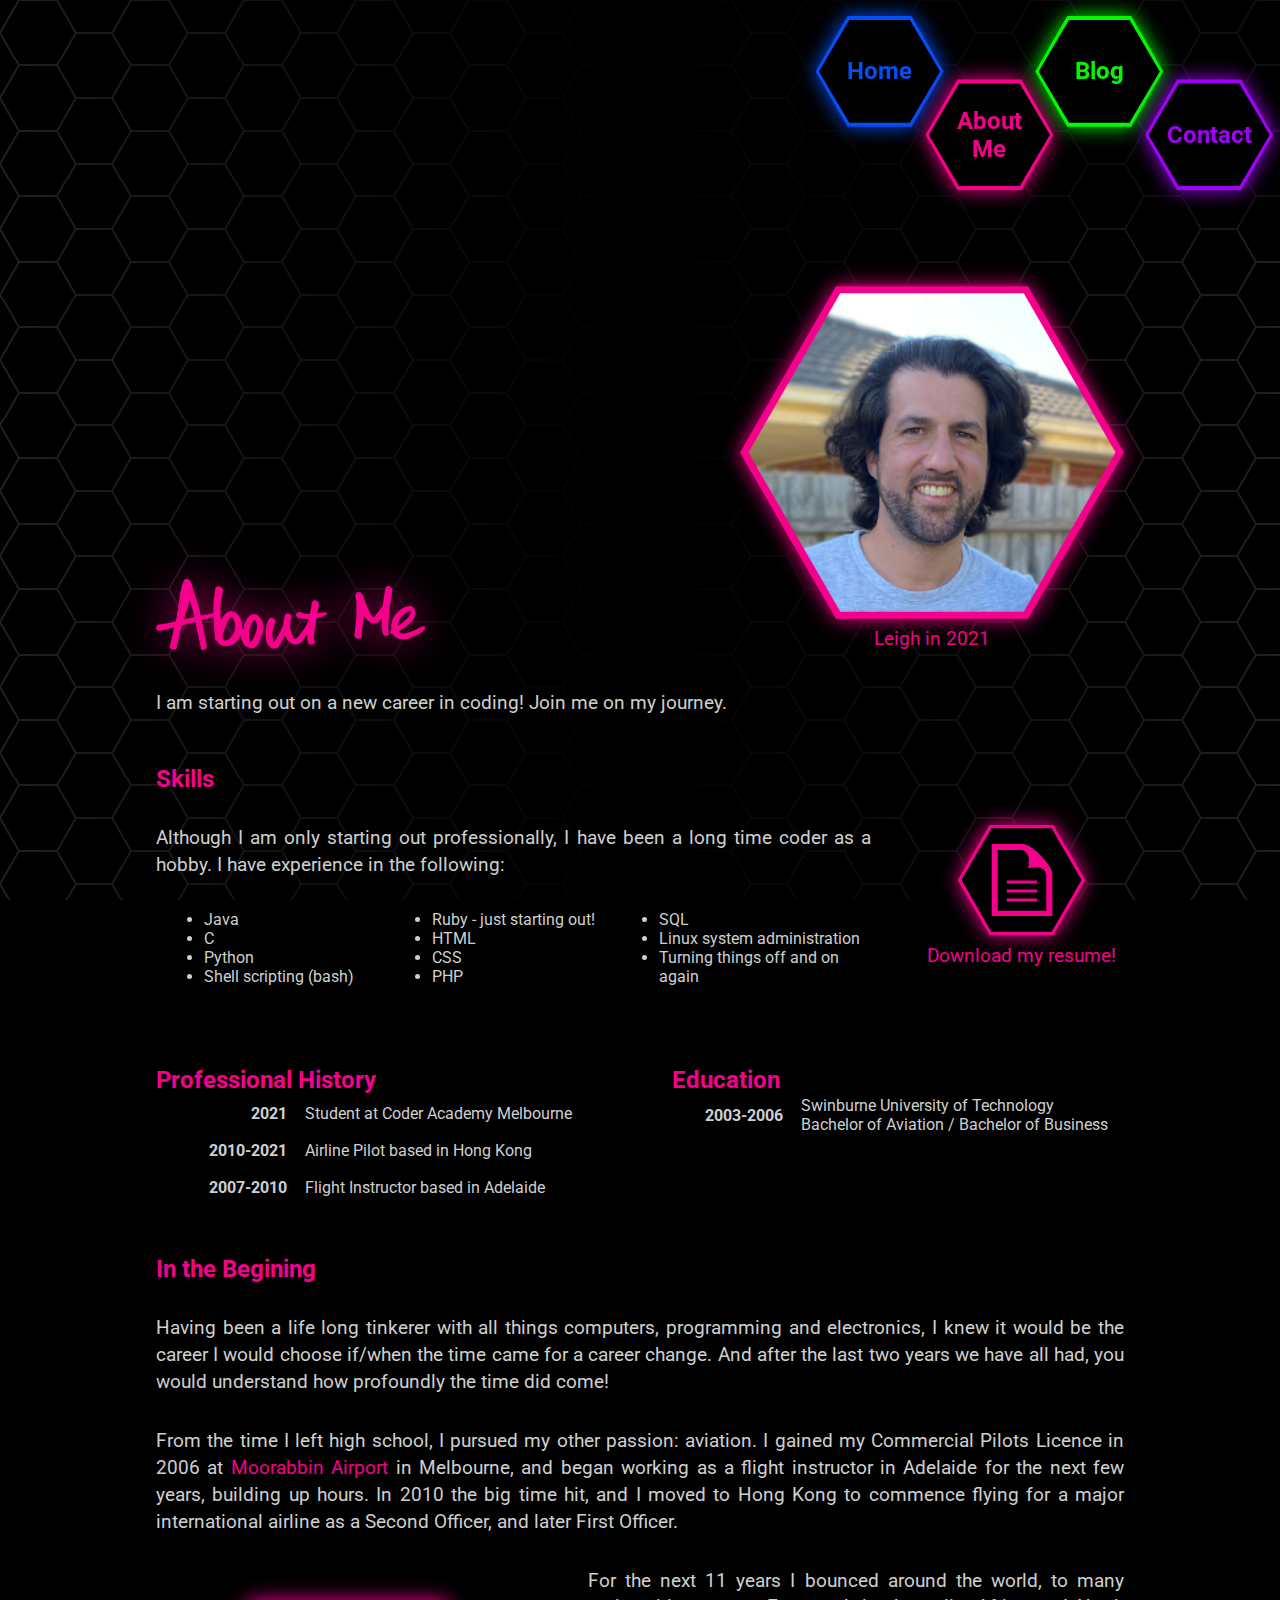
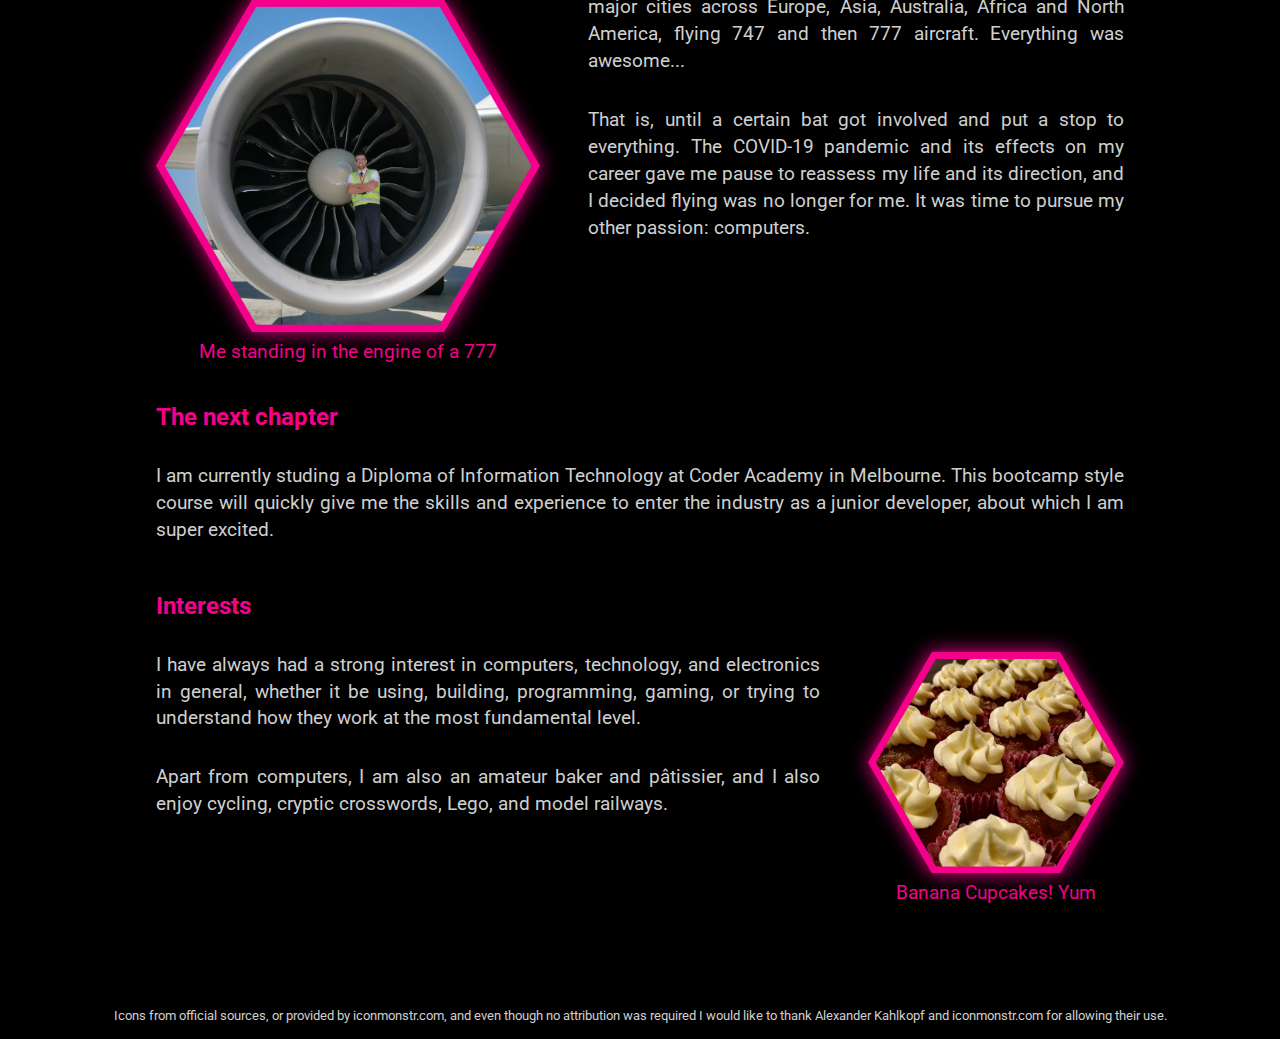
==== commit c5320a62: "cleaned up and commented css and html for submission, finished README.md, resized cusco photos" ====
--- a/aboutme.html
+++ b/aboutme.html
@@ -8,9 +8,10 @@
     <link rel="stylesheet" type="text/css" href="css/style.css">
     <link rel="preconnect" href="https://fonts.googleapis.com">
     <link rel="preconnect" href="https://fonts.gstatic.com" crossorigin>
+    <!-- Subresource Integrity is not implemented for google fonts because it is not supported.  The response is dynamic based on User Agent - see https://github.com/google/fonts/issues/473 -->
     <link href="https://fonts.googleapis.com/css2?family=Roboto&display=swap" rel="stylesheet">
-    <title>Home</title>
-    <script type="text/javascript" src="js/script.js"></script>
+    <title>About Me</title>
+    <script src="js/script.js"></script>
     <style>
          :root {
             --page-theme-foreground: var(--pink-2);
@@ -32,6 +33,7 @@
     </svg>
     <header id="header">
         <div id="navbar">
+            <!-- Hamburger Menu component (Mobile only)-->
             <div id="hamburger-drop-shadow" class="glow-pink">
                 <div id="hamburger-container">
                     <div id="hamburger">
@@ -42,6 +44,7 @@
                 </div>
             </div>
         </div>
+        <!-- Nav drawer (mobile) / Nav bar (tablet/desktop) -->
         <div id="nav-container" class="nav-up nav-transparent">
             <nav id="nav">
                 <div id="close-button-container">
@@ -83,8 +86,9 @@
     <main>
         <article id="aboutme">
             <div class="alignment-container column-row full-width align-start-end">
+                <!-- SVG Vector Handwriting Heading -->
                 <h1>
-                    <svg id="svg-aboutme" class="svg-heading fill-auto glow-pink-text" aria-labelledby="svgtitle-aboutme" width="269.769" height="78.1203" version="1.1" viewBox="0 0 269.769 78.1203" xmlns="http://www.w3.org/2000/svg">
+                    <svg id="svg-aboutme" class="svg-heading fill-auto glow-pink-text" aria-labelledby="svgtitle-aboutme" role="img" width="269.769" height="78.1203" version="1.1" viewBox="0 0 269.769 78.1203" xmlns="http://www.w3.org/2000/svg">
                         <title id="svgtitle-aboutme">About Me</title>
                         <g transform="translate(-10.7555 -4.99088)">
                         <path d="m57.593 82.974c-0.18732-0.91796-1.8686 0.51954-1.4426-0.2593-0.66662-0.54098-0.30778-1.6049-0.72404-2.3149-0.13244-1.0644-0.51501-2.0881-0.66339-3.1542-0.2234-0.5887-0.25569-1.1868-0.3795-1.7955-0.32626-0.83669-0.32767-1.8-0.65342-2.6355-0.30228-0.52185 0.25356-0.84133-0.26435-1.3018 0.10903-0.78913-0.19298-1.4319-0.38767-2.2386-0.24429-0.94689-0.40884-1.9396-0.66954-2.8927 0.10654-1.1366-0.49916-2.1673-0.51015-3.2887-0.24316-0.84338-0.37431-1.789-0.61472-2.6666 0.01725-0.96519-0.40235-1.8509-0.49599-2.7944-0.37168-0.81878-0.08867-2.2788-1.0708-2.6092-0.925 0.32615-1.8868 0.6254-2.8561 0.76087-0.90402 0.36385-1.853 0.64503-2.8207 0.75904-1.0059 0.0373-1.8598 0.69346-2.8602 0.73155-0.97835 0.12934-1.8503 0.64313-2.8268 0.7564-0.82759 0.18424-1.9796 0.57715-1.8982 1.6234-0.34184 0.6086-0.5248 1.3331-0.67631 2.0221 9.49e-4 0.92477-0.47117 1.795-0.66798 2.6973-0.18199 1.1072-0.7062 2.1321-0.62115 3.2632-0.43953 0.82821-0.3443 1.8198-0.77505 2.6098 0.07175 0.79624-0.24627 1.4219-0.42956 2.2151-0.15091 0.88482-0.45296 1.7688-0.56103 2.6781-0.43249 0.81309-0.35193 1.7419-0.69412 2.603-0.10066 0.93532-0.37988 1.874-0.55565 2.801-0.26645 0.98645-0.85797 2.2301-2.1261 1.8541-0.58254 0.07358-1.1997 0.37635-1.7036-0.07303-0.65096 0.42575-1.469 0.47357-1.8884-0.31854-1.0479-0.19292-1.2424-1.2264-1.638-1.9981 0.33996-0.84436 0.44012-1.7744 0.92959-2.5258 9e-3 -0.82588 0.34442-1.5329 0.46731-2.4036 0.05866-0.8132 0.46418-1.5569 0.60476-2.3586 0.12436-0.93669 0.4976-1.7091 0.59136-2.6589 0.26257-1.0387 0.48235-2.0672 0.82886-3.0793 0.0014-0.95462 0.20905-1.8249 0.54036-2.7102 0.37576-1.0614 0.3932-2.2509 0.87501-3.2498-0.0097-1.2848-1.5412-0.16536-2.2805-0.20499-1.0099 0.46002-2.1966 0.3332-3.1827 0.8865-1.0198 0.17104-1.9987 0.43841-2.9562 0.81358-0.84616 0.33703-1.7273 0.45334-2.5531 0.84522-0.6891 0.3662-1.6871 0.39157-2.3686 0.39176-0.89389 0.09783-1.8079 0.13638-2.6139-0.22026-0.53036-0.47208-1.7546-0.58068-1.8939-1.506-0.59016-0.81455-0.31006-1.7607-0.06609-2.6359 0.25956-0.95299 1.4281-1.0639 1.9148-1.8392 0.8641 0.22223 1.8158-0.49905 2.7242-0.22661 1.0204-0.11145 2.0209-0.41141 3.0475-0.55627 1.1243-0.18924 2.2269-0.49345 3.3692-0.55721 0.98588-0.36714 2.0824-0.29454 3.059-0.68366 0.95851-0.23658 1.9608-0.31115 2.9436-0.53293 0.82056-0.29821 1.9813-0.14228 2.5135-0.94262 0.27578-0.91273 0.48617-1.7157 0.54843-2.6863 0.0851-0.66267-0.1803-1.565 0.59972-1.7354-0.92019-0.17525 0.19171-1.2151-0.24683-1.6243 0.07161-0.89606 0.42823-1.6652 0.40576-2.5326 0.1731-0.75292 0.05798-1.8451 0.68107-2.3543 0.74603-0.29386-0.61115-0.5801 0.21582-0.88567 0.48119-0.35765-0.11825-0.76029 0.53978-1.0955-0.7531 0.18757-0.25401-0.61611-0.62724-0.9102 0.1805-0.38989 0.61874-0.4475 0.08591-0.63595 0.0477-0.84106 0.1032-1.9421 0.63791-2.4928-0.25016-0.3675 0.58462-0.36059-0.13802-0.58359 0.24431-0.85592 0.34862-1.5832 0.44545-2.4761 0.17536-0.93968 0.11007-1.9665 0.41563-2.8988 0.17036-0.88042 0.57714-1.7236 0.48568-2.6685 0.31805-0.91122 0.05554-1.8127 0.35973-2.7759 0.25997-0.94034 0.39681-1.922 0.73947-2.8533 0.1464-0.93952 0.24587-1.8424 0.54178-2.7761 0.16169-0.86004 0.53937-1.7237 0.80851-2.594 0.41878-0.8641 0.70901-1.7778 0.91358-2.7108 0.40622-0.77948 0.61907-1.7764 1.4554-2.2725 0.54381-0.76212 1.6092-1.1333 2.4902-0.59281 0.39391 0.23445 0.87945 0.58122 1.0374 0.38222 0.86614 0.2916 1.3262 1.0832 1.873 1.8158 0.45876 0.55637 0.86867 1.239 1.2094 1.8995 0.26514 0.93405 0.54964 1.8792 0.92622 2.803 0.05214 0.99115 0.62166 1.7981 0.8181 2.7593 0.48473 0.8091 0.48334 1.7768 0.79346 2.6277 0.20876 0.92622 0.5814 1.8231 0.81895 2.7372 0.22149 1.1349 0.5668 2.2572 1.0721 3.3006 0.04683 0.93894 0.55386 1.8079 0.81759 2.7086 0.47679 0.79751 0.37961 1.7758 0.87862 2.5626 0.08082 0.91422 0.65387 1.7317 0.76534 2.6702 0.25772 0.85728 0.27313 1.814 0.65805 2.6708 0.34757 0.88079 0.51558 1.8435 0.77441 2.7833 0.26771 0.94987 0.49586 1.8375 0.69682 2.8021 0.03037 0.92141 0.43855 2.0482 1.371 1.7697 0.16419 0.4637 1.3881 0.2344 0.90688-0.16277 1.0201 0.07045 1.8371-0.56973 2.8308-0.65143 0.5085-0.0322 0.91809 0.34871 1.4269 0.08633-0.57329 0.91488 1.1273 0.56535 1.2007-0.12427 0.50649-0.27314 1.5929-1.0553 1.9718-0.21048 0.76349 0.53189 0.33771-1.1098 1.3148-0.67161 0.77514 0.41016 1.5568-0.32145 2.0106-0.86131 0.21296-1.4212 0.03261-2.8742 0.03704-4.307-0.04701-0.865 0.04657-1.7204-0.01551-2.609 0.10822-1.0314 0.16158-2.0632 0.21565-3.1005 0.18017-1.0038 0.04623-2.0079 0.15856-2.9961 0.08797-1.0685 0.21598-2.1292 0.42774-3.1748 0.09796-0.97253 0.23725-1.9117 0.46524-2.852 0.06395-0.96665 0.37264-1.9615 0.35059-2.8573 0.32351-0.8241-0.14579-1.658 0.30879-2.4405 0.58554-0.58186 1.0952-1.3483 1.8786-1.7103 0.79982-0.42458 1.7298-0.41801 2.538 0.01509 0.95525 0.19149 1.7421 0.99873 2.3819 1.6535 0.63037 0.41302 1.1434 1.4623 0.91001 2.3525 0.2031 0.80711-0.4632 1.4076-0.37441 2.258-0.32945 0.83908-0.19284 1.7469-0.58208 2.5972-0.29073 0.88393-0.4203 1.8205-0.72376 2.7044-0.29408 1.3415-0.26126 2.7283-0.5748 4.0675-0.09888 1.1675-0.22828 2.3413-0.38254 3.4957 0.2252 1.0927-0.06873 2.2568-0.04517 3.3765-0.12613 1.2331 0.16043 2.4526 0.19284 3.6817 0.40016 0.87489-0.29288 1.8302 0.03573 2.7713 0.21881 0.95449-0.08358 1.8315 0.10099 2.785-0.02353 0.58427-0.1554 1.7832 0.34959 2.0042 0.51594-0.73985 0.71225-1.6495 1.2773-2.3859 0.46452-0.67425 0.64011-1.6109 1.4079-2.118 0.68638-0.61689 0.91566-1.6452 1.8172-2.0397 0.52435-0.95358 1.6462-1.4041 2.566-1.8833 1.3014-0.85577 3.056-0.95114 4.4609-0.28627 0.96794-0.03584 1.7712 0.46006 2.6194 0.87365 0.85848 0.20993 1.2487 1.1194 2.0537 1.5143 0.71293 0.64312 1.2403 1.4608 1.914 2.1544 0.60669 0.68887 0.93368 1.5358 1.4074 2.3094 0.46812 1.2425 0.86589 2.5174 1.0711 3.8301 0.4055 0.91363 0.37502 1.9342 0.56678 2.8892 0.06607 1.1426-0.19793 2.3409 0.18136 3.442 1.224 1.0601 1.2727-1.2237 1.5094-1.9742 0.17441-0.85358 0.35907-1.756 0.78194-2.5208 0.11501-0.91227 0.60633-1.6607 0.96009-2.5012 0.47574-0.83446 0.75869-1.7879 1.2929-2.5763 0.29115-0.77904 0.87183-1.3144 1.4735-1.921 0.65297-0.61139 1.2927-1.2053 1.9138-1.8122 0.27204-0.74555 0.91066-0.12447 1.2008-0.5011-0.29809-0.72805 0.94345 0.14445 0.87062-0.53458 0.93562 0.05293 1.906-0.69144 2.7498-0.11102 0.87237 0.11603 1.7964 0.47666 2.4384 1.0617 0.80299 0.42852 1.228 1.2372 1.9542 1.677 0.65997 0.58182 1.0383 1.3874 1.5475 2.0567 0.66185 0.86794 0.92331 1.9663 1.4587 2.9257 0.30042 0.88974 0.55615 1.7979 0.65339 2.7382 0.20937 1.0463 0.25778 2.2366 0.24544 3.3444-0.034 0.90823-0.0308 1.8316-0.24911 2.7523-0.21875 1.0137-0.54311 2.0018-0.79765 3.0057-0.40597 0.88174-0.51647 1.8821-0.98468 2.7365-0.18233 0.89323-0.81463 1.6079-0.97109 2.5086-0.35973 0.80086-0.83305 1.5957-0.94129 2.4993-0.48408 0.72708-0.657 1.6505-1.0813 2.441-0.51282 0.7702-1.1037 1.4923-1.7106 2.1507-0.54553 0.88451-1.5698 1.111-2.3153 1.7565-0.82895 0.58208-1.8622 0.07692-2.7364 0.4244-0.95804-0.16939-1.9321-0.2207-2.8798-0.45079-0.84053-0.45349-1.8146-0.63029-2.5934-1.1721-0.37172-0.79776-1.4665-0.99925-1.793-1.8956-0.71941-0.65948-1.1936-1.5045-1.5557-2.3917-0.56907-0.72322-0.61554-1.8345-1.1597-2.468-0.02032-0.73912-0.66906-1.6094-0.77497-2.4078 0.04425-0.54467-0.41384-2.167-0.86932-0.91221-0.44895 0.81672-1.1148 1.4699-1.3617 2.388-0.71052 0.87322-1.2785 1.8505-1.9887 2.7194-0.73094 0.78443-1.6292 1.3875-2.473 2.0233-0.65612 0.62487-1.545 0.86582-2.2935 1.3722-0.97036 0.23251-1.8565 0.74107-2.8711 0.82168-1.0467 0.09868-2.0926 0.37648-3.1556 0.25752-0.92979-0.36778-1.9889-0.03441-2.9221-0.40988-1.0425-0.1183-2.0175-0.56057-2.8686-1.1524-0.82489-0.62734-2.0933-1.1472-2.2247-2.3033-0.08123-0.79697-0.73565-1.5353-1.5666-1.5673-0.43296-0.74352-1.285-1.2221-1.4783-2.1484-0.18211-0.90008 0.05968-1.7676-0.13979-2.6865-0.0029-1.6453-0.37778-3.2587-0.37924-4.9052 0.0012-1.2063-0.2197-2.3954-0.12016-3.6017-0.02104-0.97013-0.14694-1.8749-0.21814-2.8711-0.27263-0.92521 0.3745-1.9545-0.10214-2.7663 0.10328-0.89459-0.20549-1.8373-0.1508-2.7702-0.13079-0.70227 0.24998-2.1005-0.46592-2.3122-0.38704 0.42736-0.60219 0.37284-1.0643 0.37153-0.60246 0.9393-1.8591 0.68788-2.7348 1.2209-0.95002 0.18643-1.9291 0.54551-2.8361 0.66347-0.79434 0.20583-1.5627 0.25673-2.4066 0.46202-0.84622 0.05101-1.4287 0.58481-2.2427 0.68947-0.38149 0.85089 0.282 1.8004 0.28323 2.7015 0.20472 0.8645 0.31085 1.7036 0.53544 2.5156 0.28702 0.88456 0.21344 1.8958 0.53178 2.7922 0.12287 0.90315 0.50949 1.8349 0.4542 2.7789 0.33124 0.91184 0.4407 1.8938 0.62232 2.8468 0.14183 1.0068 0.53274 1.9705 0.57018 2.9946 0.28881 0.93512 0.24611 1.9687 0.61704 2.9008 0.15299 0.89934 0.33393 1.7855 0.57513 2.6654 0.25923 1.0307 0.14872 2.1171 0.45239 3.1339 0.24457 0.95738-0.12029 1.9032-0.05234 2.8432-0.57258 0.11138-0.32898 1.2718-1.2586 1.0896-0.78392-0.13271-1.1428 1.0718-1.8355 0.37516-0.17548 0.17573-0.18756 0.68117-0.61322 0.30447zm2.3485-0.98082c-0.39799-0.85736-0.97143 0.64866 0 0zm-0.14143-3.1133c-0.12132-0.30469-0.24429 0.25331 0 0zm-4.2121-3.5597c-0.16355-0.39302-1.0044 0.42539-0.18416 0.19379l0.12112-0.07949zm50.642-0.84926c0.61836-0.78977 1.4427-1.3978 1.5789-2.403 0.37981-0.81192 0.73605-1.5614 1.0948-2.3601 0.24366-1.0195 0.91972-1.8274 1.0372-2.8665 0.51909-0.81656 0.77978-1.6709 1.0961-2.6041 0.44759-0.82933 0.49843-1.7698 0.67647-2.6753 0.12264-0.90721 0.27418-1.7738 0.036-2.7169-0.10293-1.0179-0.20984-2.0493-0.54963-3.0154-0.21462-0.96382-0.86502-1.7252-1.3657-2.5553-0.79705-0.90567-1.7755 0.37184-2.2135 1.0106-0.4687 0.835-0.9965 1.6362-1.4197 2.4784-0.3955 0.90387-0.59618 1.858-1.0553 2.7584-0.33912 0.75779-0.33332 1.6996-0.5692 2.5249-0.40568 1.4704-0.49799 2.9896-0.62565 4.5026-0.0326 1.7239-0.24532 3.464-0.0172 5.1794 0.23832 0.87642 0.24066 1.877 0.7248 2.6256 0.20827 0.68412 1.18 0.59538 1.5717 0.11692zm-49.867-1.0257c-0.37122-0.30356 0.08686 0.36366 0 0zm24.077-0.0054c0.98229-0.1996 1.9669-0.42242 2.7854-1.0123 1.0462-0.25755 1.675-1.153 2.3489-1.9176 0.59219-0.71812 1.1675-1.423 1.6865-2.1907 0.36566-0.78402 0.97551-1.4258 1.1982-2.3126 0.30966-0.96694 0.97633-1.7975 0.99267-2.8418 0.57396-1.4427 0.39648-3.036 0.46043-4.5558 0.02377-0.999-0.20058-1.9808-0.48854-2.9139-0.2785-0.926-0.43268-1.8924-0.86352-2.7608-0.46495-0.65055-0.63094-1.5742-1.2796-2.1376-0.60657-1.0098-1.6441-0.37606-2.3605 0.14711-0.6015 0.56384-1.2887 1.0553-1.6598 1.7994-0.53127 0.85137-1.0241 1.732-1.4591 2.6365-0.33648 0.90036-0.68502 1.7924-0.9449 2.713-0.24575 0.90755-0.65178 1.7662-0.82307 2.6938-0.48021 0.84264-0.64046 1.6865-1.0545 2.5922-0.4362 0.95572-0.66532 1.9555-0.94009 2.9639-0.35361 1.1038-0.62756 2.2367-0.64868 3.399-0.0074 0.88479 0.33876 1.7424 0.58142 2.6261 0.49055 0.82876 1.4755 1.3855 2.4688 1.0721zm-23.84-0.15371c0.21922-0.25907-0.82352-0.45651-0.22549 0.06235l0.08737-0.01315 0.13812-0.04921zm-17.164-21.002c0.73952-0.48501 1.7217-0.21326 2.4812-0.60438 0.91069-0.29676 1.8712-0.49286 2.7522-0.7963 0.93043-0.06604 1.8023-0.50032 2.6092-0.47391 0.42104 0.03141 0.94463-0.27474 1.0841 0.12635 0.89728-0.37238 0.8125-1.41 0.43046-2.0883-0.02969-0.9321-0.57476-1.8361-0.70258-2.7742-0.26859-1.1328-0.61121-2.2413-0.85857-3.3772-0.10178-0.94733-0.43013-1.7467-0.74421-2.6447-0.34872-0.94334-0.44457-1.9578-0.8438-2.8829-0.41287-0.92983-0.53143-1.9575-1.0358-2.846-0.62112-0.69458-0.67564 1.0778-0.65305 1.4803-0.0739 0.88664-0.61514 1.6238-0.69292 2.5712-0.19169 1.0003-0.67855 1.9254-0.90883 2.9349-0.25564 0.73417-0.2486 1.4892-0.62149 2.1965-0.31129 0.88666-0.78828 1.7122-0.95121 2.644-0.37246 0.93751-0.68302 1.884-0.95362 2.8496-0.25533 0.96977-0.75789 1.87-0.93444 2.8582-0.22136 0.53488-0.30999 1.2213 0.54335 0.827zm21.564-1.1644c-0.25139-0.3376-0.38106 0.27177 0 0zm-29.48-0.23749c-0.24448-0.1769-0.36221 0.27952 0 0zm27.086-1.6442c-0.53979-0.26724 0.27414 0.39462 0 0zm2.2742-0.27828c-0.19159-0.31961-0.12758 0.29751 0 0zm0.13833-1.0883c-0.26067-0.08814-0.21507 0.14859 0 0zm6.6963-0.91876c-0.01166-0.457-1.1458 0.43079-0.13189 0.06631zm0.48533-0.7929c-0.28441-0.27222-0.14654 0.28513 0 0zm-35.516-1.207c-0.06885-0.64674-0.75501 0.36198 0 0zm-0.19336-0.76903c0.19636-0.41111-0.52365 0.09299 0.02833 0.03292zm0.18905-0.504c-0.14979-0.29634-0.30633 0.27028 0 0zm1.16-6.0886c-0.6315-0.31696-0.36462 0.42497 0 0zm0.44-0.15144c-0.05082-0.26463-0.30188 0.27419 0 0zm0.04-0.27144c-0.37455-0.56463-0.2386 0.30024-5e-6 0zm-0.12824-0.99522c-0.15248-0.24979-0.29014 0.22954 0 0zm0.52824-1.6933c-0.15726-0.28558-0.33146 0.3051 0 0zm0.4-0.39878c0.33371-0.63294-0.59739-0.6316-0.776-0.3463 0.2836 0.13505 0.3495 0.64327 0.776 0.3463zm2e-3 -1.2464c0.3187-0.78118-0.97183 0.50087-0.08786 0.12768l0.08785-0.12768zm5.2192-20.643c0.08789-0.63681-0.60848 0.26242 0 0zm88.619 69.354c-0.97359-0.22196-2.0385-0.08099-2.9338-0.58655-0.98721-0.3902-1.5383-1.3118-2.4019-1.884-0.78136-0.518-1.233-1.3832-1.5065-2.2415-0.32625-0.72451-0.69508-1.525-0.95077-2.3193 0.0116-0.78502-0.6753-1.6694-0.45809-2.5691-0.30667-0.91871-0.0613-1.8566-0.11848-2.8109-0.365-0.84308 0.28724-1.7974-0.16771-2.6445 0.1442-0.7841-0.22994-1.7803 0.28838-2.5284-0.50746-0.62785 0.14897-1.525-0.0257-2.3505 0.11639-0.95314 0.56187-1.8166 0.50595-2.7996 0.0862-0.97233 0.63208-1.8093 0.78926-2.7678 0.0832-0.95224 0.57993-1.702 0.84799-2.5612 0.32659-0.80357 0.62867-1.5808 1.4465-2.038 0.74774-0.47673 1.6233-0.7106 2.5342-0.50713 0.91828 0.25322 1.6938 0.92246 2.5257 1.3743 0.6374 0.46912 0.84223 1.3425 1.1159 1.9659-0.26403 0.71558-0.0465 1.504-0.73251 2.0614-0.28061 0.94674-0.90624 1.7068-1.1231 2.6843-0.47507 0.91747-0.43268 1.9792-0.80286 2.9359-0.23106 0.96029-0.37919 1.9158-0.38073 2.9033-0.15827 1.1451-0.19673 2.3238-0.0982 3.4787-0.0173 0.9302 0.0409 1.9963 0.31647 2.9373 0.22651 0.88553 0.19988 1.8803 0.40059 2.8228 0.12876 1.2743 1.2242 0.42822 1.5696-0.20132 0.67077-0.69038 0.9512-1.5887 1.4708-2.3754 0.50245-0.81169 0.86351-1.6408 1.4093-2.4169 0.62528-0.64566 0.83684-1.6861 1.4401-2.3973 0.31355-0.94026 0.83069-1.7199 1.2912-2.5756 0.54108-0.8105 0.967-1.671 1.3837-2.5539 0.38682-1.0169 0.87429-1.9735 1.1269-3.039 0.27736-0.91431 0.43346-1.8477 0.48899-2.8127 0.1138-0.98452 0.14016-1.9806 0.38369-2.9458 0.0672-0.80969 0.33649-1.5877 0.43437-2.3349 0.0702-0.85914 1.0695-1.5859 0.71552-2.3946 0.74189-0.39279 1.1034-1.1343 1.9188-1.4951 0.88007-0.71842 1.6326 0.25555 2.4654 0.43759 1.0533-4e-3 1.2114 1.1077 1.9271 1.4995 0.30661 0.796 0.40271 1.7314 0.0836 2.56-0.27193 0.97989-0.42198 1.7892-0.66749 2.8069-0.26694 1.1076-0.59309 2.2302-0.50664 3.3805-0.0309 0.94418 2e-3 1.8911 0.13377 2.8235-0.14453 0.93485 0.21757 1.9185 0.33926 2.8509 0.23833 1.012 0.56281 1.8794 0.88557 2.8598 0.4812 0.81203 0.26896 1.8669 0.86579 2.6312 0.16517 0.92428 0.70793 1.7672 1.1814 2.3967 0.15311 0.97347 1.6078 1.2735 2.3921 0.78051 0.88226-0.43749 1.4587-1.2615 2.1312-1.9311 0.78258-0.4923 1.2658-1.3781 1.7579-2.1041 0.8587-0.53736 1.1754-1.5849 1.8481-2.3367 0.40755-0.79155 1.2016-1.3826 1.486-2.1778 0.47535-0.74326 1.0407-1.3896 1.4539-2.1517 0.46591-0.77532 0.86119-1.6335 1.3574-2.4028 0.35471-0.99897 1.0847-1.7947 1.436-2.7864 0.33114-0.62098 0.89336-1.2797 1.0182-2.1233 0.30907-0.27945 0.58525-1.4903 0.0277-1.4586-2.2384-0.07065-4.4705-0.26571-6.7011-0.44429-0.88598 0.11562-1.5707-0.59328-2.4155-0.42467-1.0497-0.02869-1.5411-0.7004-2.2586-1.3428-0.80719-0.45873-1.3011-1.3113-0.95999-2.2225 0.26086-0.41454 0.18272-0.47483 0.0664-0.77138 0.43986-0.34126 0.23067-1.1135 0.9574-1.3009 0.42425-0.55124 1.6905-0.06348 1.814-0.92904 0.71258 0.23927 1.2744 0.16024 1.9487 0.56393 0.79053 0.6643 1.8666 0.8728 2.8595 1.1033 1.7869 0.76175 3.7626 0.5125 5.6501 0.5328 0.90434 0.10206 0.26817-1.532 0.85906-1.5843-0.29493-0.71727 0.42545-1.7687 0.3224-2.6437 0.0448-1.1425 0.73331-2.185 0.64372-3.3307 0.25701-1.1294 0.3035-2.3047 0.50055-3.4425 0.43479-0.80331 0.79138-1.717 1.6467-2.1975 0.78777-0.43136 1.6488-1.0118 2.4372-0.19779 0.64074 0.32407 1.4182 0.6451 2.0928 1.121 0.31657 0.78737 0.98545 1.3971 0.97738 2.3114 0.034 0.96197-0.11752 1.9018-0.34473 2.8305-0.31854 0.9075-0.47099 1.8883-0.55052 2.8455-0.36265 0.9717-0.54623 1.9705-0.65774 2.9983 0.0874 0.95016 1.6054 0.1938 2.2991 0.24063 0.90272-0.29486 1.8709-0.23351 2.7884-0.43488 0.63344-0.13127 1.1786 0.37038 1.7965-0.19459 0.62154-0.31544 0.63036 0.67966 1.2204 0.14053 0.47938 0.08763 1.2495 0.27228 1.5439 0.26262 0.0201 0.42159-0.18388 0.57721-0.60958 0.80779 0.72027-0.09377 1.4945 0.648 0.48814 1.0395-0.69692 0.47858-1.5185 1.0019-2.1985 1.105-0.37535 0.65343-1.3283 0.58519-2.0059 0.8503-0.83379 0.61308-1.7751 0.87554-2.7661 1.1194-0.99529 0.32809-2.0574 0.38854-3.0628 0.70395-0.99948 0.38219-0.65401 1.6906-0.91971 2.5109-0.17078 0.81777-0.10224 1.6974-0.32878 2.5612-0.37079 1.0885-0.14042 2.2816-0.54437 3.3602-0.027 0.98171-0.36634 1.9369-0.34133 2.937-0.18324 0.87691-0.31229 1.7668-0.35491 2.6776-0.15148 0.95047-0.22836 1.9108-0.3257 2.8746-0.096 1.4128-0.0797 2.8444 0.0882 4.2495 0.33181 0.9608 0.42408 1.9412 0.69606 2.9169 0.25657 0.91877-0.70193 1.9219-1.5557 1.9602-0.80217 0.19911-1.8433 0.57176-2.7354 0.18946-0.90077-0.3284-1.8985-0.56918-2.4058-1.4792-0.42606-0.91263-0.53458-1.9356-0.75509-2.919 2e-5 -0.91217-0.14315-1.8272-0.11117-2.731-0.18907-0.73806 0.37069-1.9065-0.49863-2.3073-0.47285 0.59694-1.0228 1.3464-1.6088 1.6666 0.67955 0.52783-1.101 0.3431-0.41979 0.93323-0.58142 0.79488-1.042 1.633-1.62 2.4296-0.4555 0.86069-1.2721 1.4136-1.7703 2.2403-0.84162 0.53855-1.6315 1.2817-2.6391 1.4462-0.77553 0.58881-1.8274 0.64932-2.8215 0.63771-1.0494 0.05913-2.1397 0.11787-3.1074-0.36987-0.96708-0.47778-2.1839-0.63281-2.8109-1.6095-0.9313-0.2723-1.4582-1.2304-2.1355-1.8771-0.69139-0.82287-1.2491-1.7829-1.6096-2.7881-0.3519-0.81843-0.63554-1.6155-0.99961-2.3611-0.80193 0.30937-1.1217 1.3717-1.5218 2.146-0.41384 0.88107-0.9184 1.7094-1.2253 2.6335-0.54271 0.8915-1.1351 1.7813-1.5599 2.7524-0.32809 0.91749-0.87206 1.7273-1.3174 2.5886-0.42717 0.80614-0.87049 1.4665-1.6017 2.0105-0.76693 0.80962-2.0584 0.85465-3.1155 1.0306-0.24069 0.02879-0.4838 0.03162-0.72495 0.0068zm51.314-35.798c0.53489-0.56554-1.042 0.164-0.12774 0.05084zm76.836 26.728c-1.4222-0.05218-2.8672-0.26185-4.1314-0.95659-0.89334-0.29073-1.7157-0.74812-2.4828-1.2805-1.0052-0.666-1.7913-1.6159-2.5753-2.5214-0.30719-0.68018-1.089-1.6967-1.9424-1.264-0.38942 0.1187-1.6091-0.02203-1.5689-0.27523-9e-3 -0.83343 0.60266-1.3264 0.98619-1.9666 0.73058-0.70021 0.54064-1.7214 0.53758-2.639-0.0256-1.6114-0.078-3.2419 0.21605-4.8311 0.27148-0.86277 0.17809-1.725 0.67089-2.5579 0.26853-0.75098 0.42776-1.6543 0.82373-2.3238 0.25209-0.94785 1.0766-1.4018 1.2744-2.3146 0.57295-0.84675 0.99471-1.794 1.5958-2.5968 0.67561-0.56262 1.2083-1.3928 1.9326-1.9485 0.86455-0.32582 1.1131-1.6494 2.0792-1.5507 0.20447-0.74752 0.83122-1.1223 1.4432-1.5572 0.99418-0.36996 1.7698-1.1393 2.8011-1.4263 0.90968-0.50243 1.9136-0.81636 2.8918-1.082 0.88545-0.31946 1.7676-0.33073 2.6906-0.42637 0.98574-0.11486 2.079-0.06835 2.8313 0.6658 0.60245 0.59826 1.67 0.78669 1.9242 1.6096 0.49118 0.91457 7.3e-4 1.7016 0.45648 2.5509 0.26854 0.87565 0.17529 1.8701 0.74041 2.6217 0.19423 0.68259-0.25233 1.7458-0.61893 2.4821-0.17441 0.86432-0.49712 1.6877-0.89699 2.4423-0.72545 0.71835-0.7374 1.7982-1.5886 2.4191-0.51116 0.78577-1.3132 1.3584-1.9466 2.0232-0.37199 0.68327-1.2522 0.88486-1.4974 1.5447-0.73477 0.42204-1.3489 1.0823-2.1369 1.6025-0.79805 0.75099-1.7648 1.2801-2.5952 1.9963-0.68071 0.81733-1.6032 1.2131-2.5366 1.7012-0.78817 0.50462-1.6215 0.93426-2.3118 1.5777-1.2687 0.57493 0.096 1.4641 0.81734 1.8434 0.76987 0.45792 1.7521 0.5591 2.6293 0.58686 1.2161-0.2424 2.5038-0.19622 3.6602-0.67526 0.86365 0.1507 1.6851-0.64249 2.6239-0.72303 1.0192 0.02299 1.7631-0.76 2.7427-0.96934 1.2353-0.34663 2.3249-1.0896 3.5423-1.4435 0.81825-0.41433 1.6022-0.83419 2.4088-1.0916 0.79629-0.69807 1.8416-0.88341 2.7201-1.497 0.8866-0.44084 1.7491-1.0633 2.749-1.1824 0.5572 0.37402 1.4104 0.23758 1.3705-0.20187 0.34268 0.49212 0.84852 0.7004 0.0809 1.02-0.35182 0.2832-1.1048 1.1894-0.16314 0.78155 0.59962-0.31461 1.7489-0.03067 0.81184 0.67526-0.2501 0.7404-0.66025 1.3434-1.4037 1.7331-0.17078 0.46199-1.6099 0.73289-0.62207 0.86828-0.57916 0.48531-1.1353 1.1126-1.7848 1.6004-0.92005 0.45038-1.5763 1.3155-2.6656 1.36-0.56939 0.50923-1.3504 0.86997-2.113 1.1331-0.48669 0.57057-1.4227 0.54361-2.1265 0.91452-0.88143 0.15189-1.5636 0.78706-2.3425 1.1942-0.62615-0.1333-0.74826 0.72846-1.4847 0.4699-0.71296 0.57493-1.584 0.89209-2.413 1.2146-1.0967 0.13254-2.1434 0.49856-3.2446 0.60375-0.93859 0.21791-1.9089 0.1037-2.8588 0.06664zm6.6795-1.3968c-0.22777-0.38756-0.016 0.40036 0 0zm14.805-10.729c0.41799-0.41482-0.48559-0.84936-0.1901-0.15384-0.26616 0.1384 0.0756 0.26315 0.1901 0.15384zm-0.71346-0.67144c-0.13005-0.27856-0.54663 0.20441-0.0819 0.0565zm-0.12-0.28c0.41144-0.35798-0.89086 0.19003-0.15924 0.07747zm-24.6-0.92c0.87831-0.33461 1.6111-1.0252 2.367-1.5969 0.83975-0.49529 1.5325-1.1882 2.3327-1.7163 0.82219-0.45741 1.4742-1.3144 2.1308-1.8657 0.57024-0.57038 1.2766-0.93154 1.7397-1.6386 0.68916-0.64809 1.2759-1.4345 1.8863-2.1012 0.40678-0.79393 1.0484-1.5449 1.3074-2.4563 0.13325-0.84696 0.6776-1.6745 0.23035-2.5427-0.33456-0.76179-1.674-0.14223-2.2679 0.23346-0.83641 0.49752-1.7828 0.84589-2.6464 1.3933-1.1529 0.68066-1.9503 1.8113-2.9783 2.6536-0.63471 0.66047-1.198 1.3906-1.7549 2.096-0.61549 0.81758-1.126 1.6852-1.4775 2.6515-0.34676 0.83827-0.84887 1.6731-0.92767 2.5912-0.24193 0.69516-0.39406 1.7261-0.28174 2.2809 0.0908 0.03092 0.27144 0.16715 0.34014 0.01764zm-39.913 13.376c-0.76269-0.07564-1.112-0.95993-1.712-0.32861-0.88416-0.30006-1.4344-1.2201-2.0811-1.8622-0.19699-0.63914-0.53579-1.093-0.23262-1.8566-9.1e-4 -0.45404 0.11702-1.1026 0.1337-1.4857 0.45405-0.63548 0.0629-1.4524 0.36646-2.1262 0.15737-0.94692 0.20939-1.9907 0.17525-2.8916 0.29123-0.98304 0.15871-2.0332 0.43692-3.012-0.11134-0.87998-0.0102-1.4418 0.16616-2.3154 0.0701-1.0808 0.16522-2.1212 0.32608-3.1835-6e-3 -0.87987 0.28332-1.808 0.23928-2.7856 0.19312-0.96873 0.21337-1.9387 0.11943-2.9275 0.29091-1.0218 0.33645-2.1715-0.0968-3.1661 0.38573-0.63645-0.0848-1.5477 0.0664-2.396-0.0166-1.2496 0.0617-2.5049 0.0532-3.7489 7e-3 -0.96533 5e-3 -1.9495-0.0651-2.9217-0.24903-0.92204-0.16361-1.9049-0.41705-2.8306-0.0241-0.8264-0.40007-1.5101-0.5942-2.2234-0.68341-0.36655-0.13068-1.5668-4e-3 -2.1715 0.4665-0.71272 0.65635-1.6248 1.4944-2.0181 0.59175-0.61803 1.7224-0.61635 2.4219-0.47803 0.19056-0.10766 0.72768 0.07091 0.33138 0.28752 0.71513 0.56381 1.605-0.31961 1.7926 0.79115 0.38007 0.17837 0.67757 0.57674 0.98571 0.82644-0.61247 0.27653 0.51255 0.45711 0.43174 0.93672 0.72522 0.03116 0.0147 1.0436 0.74516 1.2898 0.33152 0.40793-0.0593 1.1308 0.62759 1.3262-0.23506 1.0218 0.27349 1.9192 0.44486 2.9377 0.28457 0.92021 0.66435 1.7343 1.0498 2.5997 0.36235 0.94566 1.0161 1.737 1.2881 2.7009 0.38777 0.74552 0.65365 1.564 1.0025 2.3402 0.33813 0.75972 0.57846 1.535 1.0012 2.2903 0.36149 0.77134 0.76976 1.4815 1.0394 2.2713 0.28329 0.82869 0.58355 1.6813 1.1682 2.3611 0.37051 0.88761 1.2044 1.2293 1.7422 1.9368 1.1231 0.68504 1.8239-0.82427 2.5012-1.4692 0.69172-0.65357 0.98191-1.6102 1.6986-2.2371 0.65686-0.60577 1.0834-1.453 1.6561-2.1615 0.57658-0.75105 1.2722-1.3293 1.6512-2.2308 0.56843-0.79006 1.0879-1.618 1.7377-2.3434 0.32928-0.9055 0.70132-1.801 0.89468-2.7596 0.38379-1.4443 0.0195-2.9852 0.49724-4.415 0.24499-1.0406 0.11808-2.1596 0.50521-3.1519 0.15059-0.84661 0.36803-1.7345 0.39685-2.6219-0.0452-0.88937 0.7639-1.7062 0.40311-2.432-0.11004-0.91213 0.40184-1.7619 0.20922-2.614 0.47473-0.91022 1.133-1.6603 2.0063-2.2317 0.73402-0.37293 1.8203-0.69586 2.4127 0.0172 0.77861 0.11732 1.4418 0.4793 1.7685 1.2354 0.18409 0.73136 0.8264 0.97446 1.157 1.6289 0.0343 0.94499-0.42476 1.8186-0.36378 2.8702-0.12293 1.7375-0.24848 3.4788-0.38806 5.212-0.24418 0.87655-0.35203 1.8062-0.47866 2.7169-0.12231 0.99914-0.52762 1.9149-0.61847 2.9225-0.35349 0.85172-0.37713 1.7717-0.72015 2.6302-0.27655 1.0353-0.0524 2.1152-0.28717 3.1571-0.15717 1.5347-0.16264 3.0849-0.32593 4.6151-0.039 1.0021-0.25554 1.9845-0.17381 3.0098-0.28722 1.3763-0.19964 2.8082-0.43912 4.1898-0.0255 0.90525-1e-3 1.9323-0.15842 2.8844 0.0727 0.96382-0.11694 1.9519-0.0819 2.9305-0.0203 1.2928-0.0608 2.5913 0.13256 3.8702 0.0243 1.0695 0.0775 2.1412 0.25026 3.1951 0.0794 0.50081 0.32227 1.5209-0.48305 1.5512-0.83401 0.18391-1.5682 1.0769-2.6021 0.76092-0.64621 0.07553-1.4918 0.03187-1.7673-0.14554-0.61771-0.63567-0.56953-1.647-1.0935-2.2766-0.20111-0.86278-0.33783-1.7392-0.55666-2.5836-0.0933-1.3743-0.31709-2.7332-0.45191-4.1013-0.0282-1.0458 0.0676-2.1293 0.0493-3.1463 0.36311-0.45395-0.36806-1.3859 8e-3 -2.1107 0.0819-0.89042 0.0176-1.7977 0.19783-2.6763-0.1686-0.3181 0.23238-1.5368-0.47125-0.8185-0.59519 0.77308-1.0146 1.6736-1.6477 2.4165-0.29518 0.81983-0.98449 1.4266-1.6363 2.0195-0.67938 0.63732-1.6196 0.99669-2.5196 1.1782-1.1029 0.17891-2.1694-0.25409-3.273-0.18314-0.88876-0.10371-1.6729-0.63579-2.4672-0.98539-1.2073-0.73642-2.2779-1.7-3.2427-2.7374-0.70387-0.7782-1.1511-1.7469-1.8439-2.4748-0.61445-0.59525-0.69545-1.6633-1.3081-2.0697 0.0235 0.74527-0.32939 1.5945-0.18733 2.3653-0.0869 1.048-0.25519 2.0832-0.27931 3.1393-0.21683 0.95442-0.12142 2.0016-0.21859 3.0073-0.0344 1.0022-0.34612 1.9694-0.42467 2.9651 0.0696 0.96713-0.17043 1.9967-0.40864 2.9446 0.13578 0.84767-0.20422 1.717-0.15002 2.5938-0.21273 1.0338 3e-3 2.0487-0.127 3.0734 0.0341 0.54447 0.0531 0.79292 0.22169 1.3006-0.59704 0.70382-0.77199 1.8933-1.8288 2.1298-0.54653 0.071-0.99523 0.05112-1.4238 0.31694 0.0682 0.0036-0.47606-0.03749-0.35422-0.03677zm64.953-13.056c0.24527-0.2572 0.0253 0.27566 0 0zm-211.96-12.4c0.2154-0.3224 0.18853 0.31147 0 0zm-33.877-3.5145c0.07175-0.43393 0.36349 0.28734 0 0zm0.27658-1.4455c0.2154-0.3224 0.18853 0.31147 0 0zm119.52-36.405c0.16264-0.17557 0.18113 0.2677 0 0z" stroke-width=".08"/>
@@ -93,8 +97,10 @@
                 </h1>
                 <div class="alignment-container row half-width center-end">
                     <div id="main-image-cluster-aboutme" class="main-image-cluster">
+
+                        <!-- Image in Hexagon figure/figcapation Component -->
                         <figure id="main-image">
-                            <div class="hex-container rel primary glow-pink">
+                            <div class="hex-container rel primary-desktop glow-pink">
                                 <div class="hex-outer bg-auto">
                                     <div class="hex-inner">
                                         <img src="assets/photos/leigh-hex-300.png" alt="Leigh">
@@ -112,12 +118,15 @@
             <section>
                 <h2>Skills</h2>
 
+                <!-- Image in Hexagon figure/figcapation Component -->
                 <figure id="resume-link" class="float-right">
+
+                    <!-- Hexagon Icon Link Component -->
                     <div id="hex-container-link-resume" class="hex-container icon rel grow glow-pink">
                         <a class="hex-link" href="assets/resume/resume.pdf">
                             <div class="hex bg-auto">
                                 <div class="hex-inner bg-black">
-                                    <svg id="svg-icon-resume" class="svg-icon fill-auto" aria-labelledby="svgtitle-icon-resume" width="20" height="24" viewBox="0 0 20 24" clip-rule="evenodd" fill-rule="evenodd" version="1.1" xmlns="http://www.w3.org/2000/svg">
+                                    <svg id="svg-icon-resume" class="svg-icon fill-auto" aria-labelledby="svgtitle-icon-resume" role="img" width="20" height="24" viewBox="0 0 20 24" clip-rule="evenodd" fill-rule="evenodd" version="1.1" xmlns="http://www.w3.org/2000/svg">
                                         <title id="svgtitle-icon-resume">Resume</title>
                                         <!-- <path d="m20 24h-20v-24h14l6 6zm-7-23h-12v22h18v-16h-6zm3 15v1h-12v-1zm0-3v1h-12v-1zm0-3v1h-12v-1zm-2-4h4.586l-4.586-4.586z" stroke-width="0"/> -->
                                         <path d="m9.362 2c4.156 0 2.638 6 2.638 6s6-1.65 6 2.457v11.543h-16v-20zm0.827-2h-10.189v24h20v-14.386c0-2.391-6.648-9.614-9.811-9.614zm4.811 13h-10v-1h10zm0 2h-10v1h10zm0 3h-10v1h10z"/>
@@ -140,7 +149,7 @@
                     <li>PHP</li>
                     <li>SQL</li>
                     <li>Linux system administration</li>
-                    <li>Turning things on and off again</li>
+                    <li>Turning things off and on again</li>
                 </ul>
             </section>
 
@@ -156,11 +165,11 @@
                             </tr>
                             <tr>
                                 <th class="year">2010‑2021</th>
-                                <td class="occupation">Airline Pilot based in Hong Kong</dt>
+                                <td class="occupation">Airline Pilot based in Hong Kong</td>
                             </tr>
                             <tr>
                                 <th class="year">2007‑2010</th>
-                                <td class="occupation">Flight Instructor based in Adelaide</dt>
+                                <td class="occupation">Flight Instructor based in Adelaide</td>
                             </tr>
                         </table>
                     </div>
@@ -184,10 +193,11 @@
                 <p>Having been a life long tinkerer with all things computers, programming and electronics, I knew it would be the career I would choose if/when the time came for a career change. And after the last two years we have all had, you would understand
                     how profoundly the time did come!</p>
                 <p>From the time I left high school, I pursued my other passion: aviation. I gained my Commercial Pilots Licence in 2006 at <a href="https://goo.gl/maps/qyVsH6YZAq5DUnss7">Moorabbin Airport</a> in Melbourne, and began working as a flight
-                    instructor for the next few years, building up hours. In 2010 the big time hit, and I moved to Hong Kong to commence flying for a major international airline as a Second Officer, and later First Officer.</p>
-
+                    instructor in Adelaide for the next few years, building up hours. In 2010 the big time hit, and I moved to Hong Kong to commence flying for a major international airline as a Second Officer, and later First Officer.</p>
+
+                <!-- Image in Hexagon figure/figcapation Component -->
                 <figure id="supp-image-engine" class="float-left">
-                    <div class="hex-container rel primary glow-pink">
+                    <div class="hex-container rel primary-desktop glow-pink">
                         <div class="hex-outer bg-auto">
                             <div class="hex-inner">
                                 <img src="assets/photos/leigh-in-engine_480.png" alt="Leigh">
@@ -210,6 +220,7 @@
             <section>
                 <h2>Interests</h2>
 
+                <!-- Image in Hexagon figure/figcapation Component -->
                 <figure id="supp-image-cupcakes" class="float-right">
                     <div class="hex-container rel glow-pink">
                         <div class="hex-outer bg-auto">
--- a/css/style.css
+++ b/css/style.css
@@ -3,6 +3,9 @@
     margin: 0;
     padding: 0;
 }
+
+
+/* Constants and calculations for positioning and scaling of various sizes of hexagons */
 
  :root {
     --master-scale: 1;
@@ -105,7 +108,6 @@
 html {
     height: 100%;
     background-color: black;
-    /* background-image: linear-gradient(to right, transparent 0%, black 33.3333%, black 66.6666%, transparent 100%), url(../images/hextile0.5.svg); */
     background-image: linear-gradient(to right, transparent 0%, black 50%, transparent 100%), url(../images/hextile0.5.svg);
     background-attachment: fixed;
     font-family: Roboto, Arial, Helvetica, sans-serif;
@@ -122,6 +124,9 @@
     align-items: center;
 }
 
+
+/* General foreground colours */
+
 .fg-blue {
     color: var(--blue-2);
 }
@@ -154,6 +159,9 @@
     color: transparent;
 }
 
+
+/* General Background Colours */
+
 .bg-blue {
     background-color: var(--blue-2);
 }
@@ -189,6 +197,9 @@
 .bg-auto {
     background-color: var(--article-foreground, var(--page-theme-foreground, grey));
 }
+
+
+/* Background Colours used only for nav bar in tablet/desktop view */
 
 @media screen and (min-width: 550px) {
     .bg-blue-tablet {
@@ -220,6 +231,12 @@
     }
 }
 
+
+/* General SVG fill and stroke colours */
+
+
+/* Used by SVG Handwritten Heading component */
+
 svg.fill-blue path {
     fill: var(--blue-2);
 }
@@ -284,6 +301,12 @@
     stroke: var(--page-theme-foreground);
 }
 
+
+/* General rules for making a neon glow effect */
+
+
+/* Used by SVG Handwritten Heading component */
+
 .glow-blue {
     filter: drop-shadow(0px 0px 10px #054DF4);
 }
@@ -336,12 +359,18 @@
     filter: drop-shadow(0px 0px 10px black);
 }
 
+
+/* Container on home page for positioning hexagon arrangement */
+
 #home-title-container {
     position: absolute;
     display: flex;
     width: 100%;
     justify-content: flex-start;
 }
+
+
+/* Container for home page positioning of heading */
 
 #title-img-wrapper {
     position: relative;
@@ -354,8 +383,6 @@
 .overlay {
     position: relative;
     z-index: 1;
-    /* transform: scale(0.8); */
-    /* flex-grow: 1; */
 }
 
 @media screen and (min-width: 550px) {
@@ -371,7 +398,7 @@
 }
 
 
-/* required to hide the svg definitions and stop them from appearing in the page flow.  display: none doesn't work because the definitions are lost */
+/* required to hide the svg definitions of hexagonal clip paths and stop them from appearing in the page flow.  display: none doesn't work because the definitions are lost */
 
 .defs-clip-svg {
     position: absolute;
@@ -380,6 +407,9 @@
 
 
 /* BEGIN HEADER & NAV */
+
+
+/* Navigation Menu and Navigation Bar component */
 
 header {
     display: flex;
@@ -398,18 +428,11 @@
     align-items: center;
 }
 
-
-/* #hamburger-drop-shadow {
-    filter: drop-shadow(0px 0px 10px black);
-} */
-
 #hamburger-container,
 #close-button-container {
     display: flex;
-    /* flex-direction: column; */
     justify-content: center;
     align-items: center;
-    /* height: calc(5rem * var(--maths-root3on2)); */
     height: 5rem;
     width: 5rem;
     clip-path: url("#clip-hex-horizontal-square");
@@ -430,7 +453,7 @@
 }
 
 
-/* overlay to create create false border around container */
+/* overlay to create create false border around container for hexagon border effect */
 
 #hamburger-container:before,
 #close-button-container:before {
@@ -445,6 +468,9 @@
     z-index: -2;
 }
 
+
+/* Individual bars of hamburger and close button */
+
 .hamburger-bar,
 .close-button-bar {
     height: 6px;
@@ -486,7 +512,7 @@
 }
 
 
-/* This is the animated background hex behind the hamburger */
+/* This is the animated background hex behind the hamburger bars */
 
 #hamburger::before,
 #close-button::before {
@@ -499,7 +525,6 @@
     bottom: 3px;
     left: 3px;
     z-index: -1;
-    /* border-radius: 50%; */
     clip-path: url("#clip-hex-horizontal-square");
     background: none;
     opacity: 0;
@@ -522,9 +547,11 @@
     bottom: 0;
     left: 0;
     z-index: 1;
-    /* border-radius: 50%; */
     clip-path: url("#clip-hex-horizontal-square");
 }
+
+
+/* Make the hamburger and close buttons appear like a link */
 
 #hamburger:hover,
 #close-button:hover {
@@ -535,24 +562,23 @@
 #close-button:hover::before {
     opacity: 1;
     transform: scale(1);
-    /* filter: hue-rotate(30deg); */
-}
-
-#hamburger:hover::before {
-    background-color: var(--page-theme-foreground);
-}
-
-#hamburger:hover .hamburger-bar {
-    background-color: black;
-}
-
+}
+
+#hamburger:hover::before,
 #close-button:hover::before {
     background-color: var(--page-theme-foreground);
 }
 
+#hamburger:hover .hamburger-bar,
 #close-button:hover .close-button-bar {
     background-color: black;
 }
+
+
+/* END HAMBURGER */
+
+
+/* BEGIN NAV */
 
 #nav-container {
     position: absolute;
@@ -575,6 +601,9 @@
     box-shadow: 0px 0px 20px 20px black;
     background-color: black;
 }
+
+
+/* Nav drawer entry and exit for mobile view */
 
 #nav-container.nav-transparent {
     opacity: 0;
@@ -613,6 +642,9 @@
     transition-timing-function: ease;
 }
 
+
+/* Lots of colours for different coloured nav menu items */
+
 nav a:hover {
     background: var(--page-theme-foreground);
     color: black;
@@ -664,20 +696,24 @@
     background-color: #0000007F;
 }
 
+
+/* Nav bar behaviour for tablet/desktop */
+
 @media screen and (min-width: 550px) {
-    #navbar {
-        display: none;
-    }
-    #close-button-container {
-        display: none;
-    }
+    #navbar,
+    #close-button-container,
     #nav-menu-modal-overlay {
         display: none;
     }
+    /* #close-button-container {
+        display: none;
+    } */
+    /* #nav-menu-modal-overlay {
+        display: none;
+    } */
     #nav-container {
         flex-direction: row;
         justify-content: center;
-        /* background-color: var(--green-2); */
         height: unset;
         transition: unset;
         background-color: #0000007F;
@@ -692,11 +728,8 @@
         opacity: 1;
     }
     nav {
-        /* box-shadow: 0px 0px 20px 20px #0000007f; */
-        /* background-color: #0000007F; */
         box-shadow: unset;
         background-color: unset;
-        /* padding: 2rem; */
     }
     nav ul {
         flex-direction: row;
@@ -714,93 +747,85 @@
     nav li:nth-child(even) {
         top: calc(0.5*(var(--hex-nav-height) + var(--hex-nav-gap)));
     }
+    nav a,
+    nav a .nav-link-inner {
+        position: absolute;
+        clip-path: url(#clip-hex-horizontal-preshaped);
+        transition-duration: 0.3s;
+        transition-timing-function: ease;
+    }
     nav a {
         background-color: var(--blue-2);
         color: var(--blue-2);
         border-radius: unset;
         padding: unset;
-        /* height: calc(8rem * var(--maths-root3on2)); */
-        /* width: 8rem; */
         width: var(--hex-nav-width);
         height: var(--hex-nav-height);
-        clip-path: url(#clip-hex-horizontal-preshaped);
-        /* display: flex; */
-        /* flex-direction: column; */
-        /* justify-content: center; */
-        /* align-items: center; */
         text-align: center;
-        /* font-size: 1.5rem; */
-        position: absolute;
         transition-property: transform;
-        transition-duration: 0.3s;
-        transition-timing-function: ease;
-    }
-    /* nav a#nav-link-home {
-        background-color: var(--blue-2);
-        color: var(--blue-2);
-    }
-    nav a#nav-link-aboutme {
-        background-color: var(--pink-2);
-        color: var(--pink-2);
-    }
-    nav a#nav-link-blog {
-        background-color: var(--green-2);
-        color: var(--green-2);
-    }
-    nav a#nav-link-contact {
-        background-color: var(--purple-2);
-        color: var(--purple-2);
-    } */
+    }
     nav a .nav-link-inner {
-        position: absolute;
+        /* position: absolute; */
         top: var(--hex-nav-border-x);
         right: var(--hex-nav-border-y);
         bottom: var(--hex-nav-border-x);
         left: var(--hex-nav-border-y);
         background-color: black;
-        clip-path: url(#clip-hex-horizontal-preshaped);
         display: flex;
         flex-direction: column;
         justify-content: center;
         align-items: center;
         transition-property: background-color, color;
-        transition-duration: 0.3s;
-        transition-timing-function: ease;
     }
     nav a span.nav-break::after {
         content: '';
     }
-    nav a:hover .nav-link-inner {
+    nav a:hover .nav-link-inner,
+    nav a:active .nav-link-inner,
+    nav a:focus .nav-link-inner {
         color: black;
     }
-    nav a:hover {
+    nav a:hover,
+    nav a:active,
+    nav a:focus {
         transform: scale(1.1);
     }
-    nav a#nav-link-home:hover .nav-link-inner {
+    nav a#nav-link-home:hover .nav-link-inner,
+    nav a#nav-link-home:active .nav-link-inner,
+    nav a#nav-link-home:focus .nav-link-inner,
+    nav a#nav-link-home:hover,
+    nav a#nav-link-home:active,
+    nav a#nav-link-home:focus {
         background-color: var(--blue-2);
     }
-    nav a#nav-link-home:hover {
-        background-color: var(--blue-2);
-    }
-    nav a#nav-link-aboutme:hover .nav-link-inner {
+    nav a#nav-link-aboutme:hover .nav-link-inner,
+    nav a#nav-link-aboutme:active .nav-link-inner,
+    nav a#nav-link-aboutme:focus .nav-link-inner,
+    nav a#nav-link-aboutme:hover,
+    nav a#nav-link-aboutme:active,
+    nav a#nav-link-aboutme:focus {
         background-color: var(--pink-2);
     }
-    nav a#nav-link-aboutme:hover {
-        background-color: var(--pink-2);
-    }
-    nav a#nav-link-blog:hover .nav-link-inner {
+    nav a#nav-link-blog:hover .nav-link-inner,
+    nav a#nav-link-blog:active .nav-link-inner,
+    nav a#nav-link-blog:focus .nav-link-inner,
+    nav a#nav-link-blog:hover,
+    nav a#nav-link-blog:active,
+    nav a#nav-link-blog:focus {
         background-color: var(--green-2);
     }
-    nav a#nav-link-blog:hover {
-        background-color: var(--green-2);
-    }
-    nav a#nav-link-contact:hover .nav-link-inner {
+    nav a#nav-link-contact:hover .nav-link-inner,
+    nav a#nav-link-contact:active .nav-link-inner,
+    nav a#nav-link-contact:focus .nav-link-inner,
+    nav a#nav-link-contact:hover,
+    nav a#nav-link-contact:active,
+    nav a#nav-link-contact:focus {
         background-color: var(--purple-2);
     }
-    nav a#nav-link-contact:hover {
-        background-color: var(--purple-2);
-    }
-}
+}
+
+
+/* Nav bar placement at upper right in desktop view */
 
 @media screen and (min-width: 1000px) {
     #nav-container {
@@ -827,7 +852,7 @@
     flex-grow: 1;
     position: relative;
     max-width: 1000px;
-    /* overflow-x: hidden; */
+    /* overflow-x: hidden; THIS BREAKS IOS COMPATIBILITY FOR SOME REASON, but it was used to restrict ability to scroll right in mobile view, particularly in index.html when excess content overflows to right*/
 }
 
 header+main {
@@ -845,8 +870,6 @@
 
 footer {
     padding: 3rem 1rem 1rem;
-    /* max-width: 600px; */
-    /* border-top: 0.5px solid var(--pink-2); */
 }
 
 footer p {
@@ -855,12 +878,24 @@
 }
 
 @media screen and (min-width: 550px) {
+    /* move main down if on any page with a header (all except index.html) */
     header+main {
         padding: calc(1.5 * var(--hex-nav-height) + var(--hex-nav-gap-half-vertical) + 5rem) 1rem 1rem;
     }
+    /* main is higher on index.html because sthere is no header section */
     main {
-        padding: 8rem 1rem 1rem;
-    }
+        padding: 4rem 1rem 1rem;
+    }
+}
+
+
+/* VARIOUS TEXT STYLES */
+
+
+/* Paragraph components appearing as direct children of articles or sections (as used on Blog List, Blog Page, About Me etc */
+
+p {
+    color: #CFCFCF;
 }
 
 article>p,
@@ -870,42 +905,7 @@
     line-height: 1.4;
 }
 
-@media screen and (min-width: 400px) {
-    ul.multi-column {
-        column-count: 2;
-    }
-}
-
-@media screen and (min-width: 800px) {
-    ul.multi-column {
-        column-count: 3;
-    }
-}
-
-figure {
-    display: flex;
-    flex-direction: column;
-    justify-content: center;
-    align-items: center;
-    margin: 2rem auto;
-    clear: both;
-}
-
-figure:last-child {
-    margin: 2rem auto 0;
-}
-
 @media screen and (min-width: 550px) {
-    figure.float-left {
-        float: left;
-        margin-right: 3rem;
-        ;
-    }
-    figure.float-right {
-        float: right;
-        margin-left: 3rem;
-        ;
-    }
     article>p,
     article>ul,
     section>p {
@@ -915,24 +915,36 @@
     }
 }
 
-@media screen and (min-width: 1000px) {
-    figure.float-left-desktop {
-        float: left;
-        margin-right: 3rem;
-    }
-    figure.float-right-desktop {
-        float: right;
-        margin-left: 3rem;
-    }
-}
-
-.img-border-outer.hex,
-.img-border-inner.hex {
-    clip-path: url(#clip-hex-horizontal-preshaped);
-}
+p.indent,
+ul.indent {
+    margin-left: 3rem;
+    margin-right: 3rem;
+}
+
+
+/* Multicolumn Unordered list used on about me page */
+
+@media screen and (min-width: 400px) {
+    ul.multi-column {
+        column-count: 2;
+    }
+}
+
+@media screen and (min-width: 800px) {
+    ul.multi-column {
+        column-count: 3;
+    }
+}
+
+
+/* change appearance of links */
 
 a {
     text-decoration: none;
+}
+
+a:visited {
+    color: var(--page-theme-background);
 }
 
 a,
@@ -945,6 +957,14 @@
 h6 {
     color: var(--article-foreground, var(--page-theme-foreground, grey));
 }
+
+figcaption {
+    font-size: 1.2rem;
+    padding: 0.5rem;
+}
+
+
+/* prevent headings from floating around images */
 
 h1,
 section>h2,
@@ -961,33 +981,73 @@
     margin-top: 3rem;
 }
 
+
+/* But Prevent excessive margins when headings follow one another */
+
 section>h2+h3,
 article>h2+h3 {
     margin-top: 1rem;
 }
 
-a:visited {
-    color: var(--page-theme-background);
-}
-
-p {
-    color: #CFCFCF;
-}
-
-figcaption {
-    font-size: 1.2rem;
-    padding: 0.5rem;
-}
-
-p.indent,
-ul.indent {
-    margin-left: 3rem;
-    margin-right: 3rem;
+
+/* Hexagonal Figure component used for captioned images on Blog, About Me pages. */
+
+figure {
+    display: flex;
+    flex-direction: column;
+    justify-content: center;
+    align-items: center;
+    margin: 2rem auto;
+    clear: both;
+}
+
+
+/* No bottom border if last item on page */
+
+figure:last-child {
+    margin: 2rem auto 0;
+}
+
+
+/* Floating image component */
+
+
+/* float left or right in tablet */
+
+@media screen and (min-width: 550px) {
+    figure.float-left {
+        float: left;
+        margin-right: 3rem;
+        max-width: 50%;
+    }
+    figure.float-right {
+        float: right;
+        margin-left: 3rem;
+        max-width: 50%;
+    }
+}
+
+
+/* float figure left or right in desktop view */
+
+@media screen and (min-width: 1000px) {
+    figure.float-left-desktop {
+        float: left;
+        margin-right: 3rem;
+        max-width: 50%;
+    }
+    figure.float-right-desktop {
+        float: right;
+        margin-left: 3rem;
+    }
 }
 
 article>section {
     margin: 2rem 0;
 }
+
+
+/* Classes to generically arrange items in flex box based on initial direction and changing direction at different screen widths */
 
 .alignment-container {
     display: flex;
@@ -1051,6 +1111,12 @@
 
 
 /* BEGIN GENERIC HEX */
+
+
+/* Colouring, positioning, scaling of hexagons */
+
+
+/* Includes styling for hexagon shape, hexagonal figure, and hexagon icon link component */
 
 .hex,
 .hex-inner,
@@ -1090,41 +1156,65 @@
 .hex {
     height: 100%;
     width: 100%;
-    /* background-color: red; */
     position: absolute;
 }
 
-.hex-link:hover svg path {
+
+/* Styling for hexagonal icon link component */
+
+
+/* Inversion of hexagon colours and colours if child elements to give animation for external links etc */
+
+.hex-link:hover svg path,
+.hex-link:active svg path,
+.hex-link:focus svg path {
     fill: black;
 }
 
-.hex-link:hover .bg-blue .hex-inner {
+.hex-link:hover .bg-blue .hex-inner,
+.hex-link:active .bg-blue .hex-inner,
+.hex-link:focus .bg-blue .hex-inner {
     background-color: var(--blue-2);
 }
 
-.hex-link:hover .bg-green .hex-inner {
+.hex-link:hover .bg-green .hex-inner,
+.hex-link:active .bg-green .hex-inner,
+.hex-link:focus .bg-green .hex-inner {
     background-color: var(--green-2);
 }
 
-.hex-link:hover .bg-pink .hex-inner {
+.hex-link:hover .bg-pink .hex-inner,
+.hex-link:active .bg-pink .hex-inner,
+.hex-link:focus .bg-pink .hex-inner {
     background-color: var(--pink-2);
 }
 
-.hex-link:hover .bg-purple .hex-inner {
+.hex-link:hover .bg-purple .hex-inner,
+.hex-link:active .bg-purple .hex-inner,
+.hex-link:focus .bg-purple .hex-inner {
     background-color: var(--purple-2);
 }
 
-.hex-link:hover .bg-aqua .hex-inner {
+.hex-link:hover .bg-aqua .hex-inner,
+.hex-link:active .bg-aqua .hex-inner,
+.hex-link:focus .bg-aqua .hex-inner {
     background-color: var(--aqua-2);
 }
 
-.hex-link:hover .bg-yellow .hex-inner {
+.hex-link:hover .bg-yellow .hex-inner,
+.hex-link:active .bg-yellow .hex-inner,
+.hex-link:focus .bg-yellow .hex-inner {
     background-color: var(--yellow-2);
 }
 
-.hex-link:hover .bg-auto .hex-inner {
+.hex-link:hover .bg-auto .hex-inner,
+.hex-link:active .bg-auto .hex-inner,
+.hex-link:focus .bg-auto .hex-inner {
     background-color: var(--page-theme-foreground);
 }
+
+
+/* Grow effect for hover/active */
 
 .hex-container.grow .hex-link {
     transition-property: transform;
@@ -1132,15 +1222,21 @@
     transition-timing-function: ease;
 }
 
-.hex-container.grow .hex-link:hover {
+.hex-container.grow .hex-link:hover,
+.hex-container.grow .hex-link:active,
+.hex-container.grow .hex-link:focus {
     transform: scale(1.1);
 }
 
-#home-title-hex-container .hex-container.grow .hex-link:hover {
+#home-title-hex-container .hex-container.grow .hex-link:hover,
+#home-title-hex-container .hex-container.grow .hex-link:active,
+#home-title-hex-container .hex-container.grow .hex-link:focus {
     transform: scale(1.05);
 }
 
-.hex-container.grow:hover {
+.hex-container.grow:hover,
+.hex-container.grow:active,
+.hex-container.grow:focus {
     z-index: 1;
 }
 
@@ -1163,6 +1259,9 @@
     width: var(--hex-secondary-width);
     height: var(--hex-secondary-height);
 }
+
+
+/* Enlarges some hexes on desktop view */
 
 @media screen and (min-width: 1000px) {
     .hex-container.primary-desktop {
@@ -1177,13 +1276,9 @@
     bottom: var(--hex-border-y);
     left: var(--hex-border-x);
     right: var(--hex-border-x);
-    /* background-color: grey; */
     display: flex;
     justify-content: center;
     align-items: center;
-    /* transition-property: background-color;
-transition-duration: 0.3s;
-transition-timing-function: ease; */
 }
 
 .hex-container.icon .hex-inner {
@@ -1193,43 +1288,41 @@
     right: var(--hex-icon-border-x);
 }
 
+.hex-link .hex-inner,
+.hex svg path {
+    transition-duration: 0.3s;
+    transition-timing-function: ease;
+}
+
 .hex-link .hex-inner {
     transition-property: background-color;
-    transition-duration: 0.3s;
-    transition-timing-function: ease;
 }
 
 .hex svg path {
     transition-property: fill, stroke;
-    transition-duration: 0.3s;
-    transition-timing-function: ease;
 }
 
 .hex-inner svg {
-    /* scale: 100%; */
     max-width: 90%;
 }
 
-.hex-container.icon svg {
+.hex-container.icon svg,
+.hex-inner img,
+.hex-link {
     height: 100%;
     width: 100%;
 }
 
 .hex-inner img {
-    height: 100%;
-    width: 100%;
     object-fit: cover;
 }
 
 .hex-link {
     display: block;
-    height: 100%;
-    width: 100%;
 }
 
 .hex-arrangement-anchor {
     position: relative;
-    /* border: 1px white solid; */
 }
 
 
@@ -1237,6 +1330,9 @@
 
 
 /* BEGIN SPECIFIC HOME STYLES */
+
+
+/* Arrangement of hexagons in cluster on index.html */
 
 #home-title-hex-container #hex1 {
     left: var(--hex-align-right-edge);
@@ -1300,6 +1396,9 @@
 #home-title-container {
     top: 1rem;
 }
+
+
+/* rearrangment of hexagons on index.html at tablet and desktop width */
 
 @media screen and (min-width: 550px) {
     #home-title-hex-container #hex2 {
@@ -1367,7 +1466,7 @@
         top: 4rem;
     }
     #home-title-container {
-        top: 18rem;
+        top: 14rem;
     }
 }
 
@@ -1376,11 +1475,17 @@
 
 
 /* BEGIN SPECIFIC ABOUT ME STYLES */
+
+
+/* square icon overflows hexagon boundary */
 
 #svg-icon-resume {
     height: 70%;
     width: 70%;
 }
+
+
+/* alignment and tweaking of tables */
 
 .grow-shrink {
     flex-grow: 1;
@@ -1403,6 +1508,9 @@
 
 /* BEGIN SPECIFIC CONTACT STYLES */
 
+
+/* Arrangement of hexagons on contact page */
+
 #contact-hex-icons-container {
     top: var(--hex-icon-move-NE-y);
     height: calc(2.5*var(--hex-icon-move-S-y));
@@ -1417,11 +1525,15 @@
     width: 70%;
 }
 
-#hex-container-icon-github a:hover .hex-inner {
+#hex-container-icon-github a:hover .hex-inner,
+#hex-container-icon-github a:active .hex-inner,
+#hex-container-icon-github a:focus .hex-inner {
     background-color: var(--pink-2);
 }
 
-#hex-container-icon-github a:hover path {
+#hex-container-icon-github a:hover path,
+#hex-container-icon-github a:active path,
+#hex-container-icon-github a:focus path {
     fill: black;
 }
 
@@ -1439,11 +1551,15 @@
     top: calc(var(--hex-icon-move-S-y) + var(--hex-icon-move-SW-y));
 }
 
-#hex-container-icon-codepen a:hover .hex-inner {
+#hex-container-icon-codepen a:hover .hex-inner,
+#hex-container-icon-codepen a:active .hex-inner,
+#hex-container-icon-codepen a:focus .hex-inner {
     background-color: var(--yellow-2);
 }
 
-#hex-container-icon-codepen a:hover path {
+#hex-container-icon-codepen a:hover path,
+#hex-container-icon-codepen a:active path,
+#hex-container-icon-codepen a:focus path {
     fill: var(--yellow-2);
     stroke: black;
 }
@@ -1469,6 +1585,9 @@
 #hex-container-icon-email svg {
     width: 55%;
 }
+
+
+/* Rearrangement of hexagons on tablet and desktop pages */
 
 @media screen and (min-width: 550px) {
     #contact-hex-icons-container {
@@ -1480,19 +1599,20 @@
         /* top: var(--hex-icon-move-S-y); */
     }
     #hex-container-icon-gitlab {
+        left: calc(var(--hex-icon-align-middle) + var(--hex-icon-move-SE-x));
+        top: var(--hex-icon-move-SE-y);
+    }
+    #hex-container-icon-linkedin {
+        top: 0;
+    }
+    #hex-container-icon-codepen {
+        top: var(--hex-icon-move-SW-y);
+    }
+    #hex-container-icon-email {
         left: calc(var(--hex-icon-align-middle) + var(--hex-icon-move-E-x));
         top: 0;
         /* top: var(--hex-icon-move-S-y); */
     }
-    #hex-container-icon-linkedin {
-        top: 0;
-    }
-    #hex-container-icon-codepen {
-        top: var(--hex-icon-move-SW-y);
-    }
-    #hex-container-icon-email {
-        top: var(--hex-icon-move-SE-y);
-    }
     #contact-hex-icons-container {
         top: 0;
     }
@@ -1503,6 +1623,21 @@
 
 
 /* BEGIN BLOG SPECIFIC STYLES */
+
+
+/* Blog Post Summary components */
+
+
+/* Dark transparentish card behind each blog post summary */
+
+
+/* List of blog posts on Blog page */
+
+.list-flex {
+    display: flex;
+    flex-direction: column;
+    gap: 3rem;
+}
 
 .blog-post-summary {
     padding: 1rem;
@@ -1524,6 +1659,9 @@
     gap: 1rem;
 }
 
+
+/* Rearrangement of blog post summary cards at tablet and desktop width. */
+
 @media screen and (min-width: 550px) {
     .blog-post-summary {
         gap: 1rem;
@@ -1543,11 +1681,17 @@
     }
 }
 
+
+/* Vertical alignment of blog post summary info to align with larger adjacent image hexagon */
+
 @media screen and (min-width: 1000px) {
     .blog-post-summary {
         align-items: center;
     }
 }
+
+
+/* Arrangement of subcomponents of Blog post summary info half */
 
 .blog-post-summary-info,
 .blog-post-summary-info-title,
@@ -1559,6 +1703,10 @@
     flex-grow: 1;
 }
 
+.blog-post-summary-info-text p {
+    text-align: justify;
+}
+
 .blog-post-summary-info-data p {
     font-size: 1rem;
 }
@@ -1592,6 +1740,9 @@
 
 
 /* BEGIN BLOG POST SPECIFIC STYLES */
+
+
+/* Go Back icon at bottom of every blog post page */
 
 #svg-icon-goback {
     transition-property: transform;
@@ -1601,6 +1752,9 @@
     width: 70%;
 }
 
+
+/* Rotation of go back icon at bottom of page */
+
 .hex-container.grow .hex-link:hover #svg-icon-goback {
     transform: rotate(-45deg);
 }
@@ -1617,21 +1771,17 @@
     max-width: 100%;
 }
 
-.list-flex {
-    display: flex;
-    flex-direction: column;
-    gap: 3rem;
-}
-
-.blog-post-summary-info-text p {
-    text-align: justify;
-}
-
 
 /* END BLOG POST SPECIFIC STYLES */
 
 
 /* BEGIN EMAIL SPECIFIC STYLES */
+
+
+/* Styling for email form component */
+
+
+/* Container to align entire email form */
 
 #email-form-container {
     max-width: 600px;
@@ -1650,6 +1800,9 @@
     gap: 2rem;
 }
 
+
+/* Group label and input together for alignment */
+
 .label-and-input {
     display: flex;
     flex-direction: column;
@@ -1674,15 +1827,16 @@
     color: var(--page-theme-foreground);
     font-weight: bold;
 }
+
+
+/* Colouring email form comoponent to align with site theme */
 
 #email-form input,
 #email-form textarea {
     background-color: transparent;
     padding: 0.5rem;
-    /* border-color: var(--page-theme-background); */
     color: #CFCFCF;
-    /* box-shadow: 0 0 4px 4px var(--page-theme-background); */
-    border-width: 1;
+    border-width: 1px;
     border-color: var(--page-theme-foreground);
 }
 
@@ -1691,11 +1845,7 @@
 }
 
 
-/* #email-form #submit {
-    appearance: none;
-    background-color: var(--page-theme-foreground);
-    cursor: pointer;
-} */
+/* Ac */
 
 #email-form input[type=text],
 #email-form textarea {
@@ -1716,12 +1866,6 @@
     box-shadow: 0 0 4px 4px var(--aqua-0);
 }
 
-
-/* #email-form input[type=text]:focus,
-#email-form textarea:focus {
-    color: var(--aqua-0);
-} */
-
 #svg-icon-send {
     width: 55%;
 }
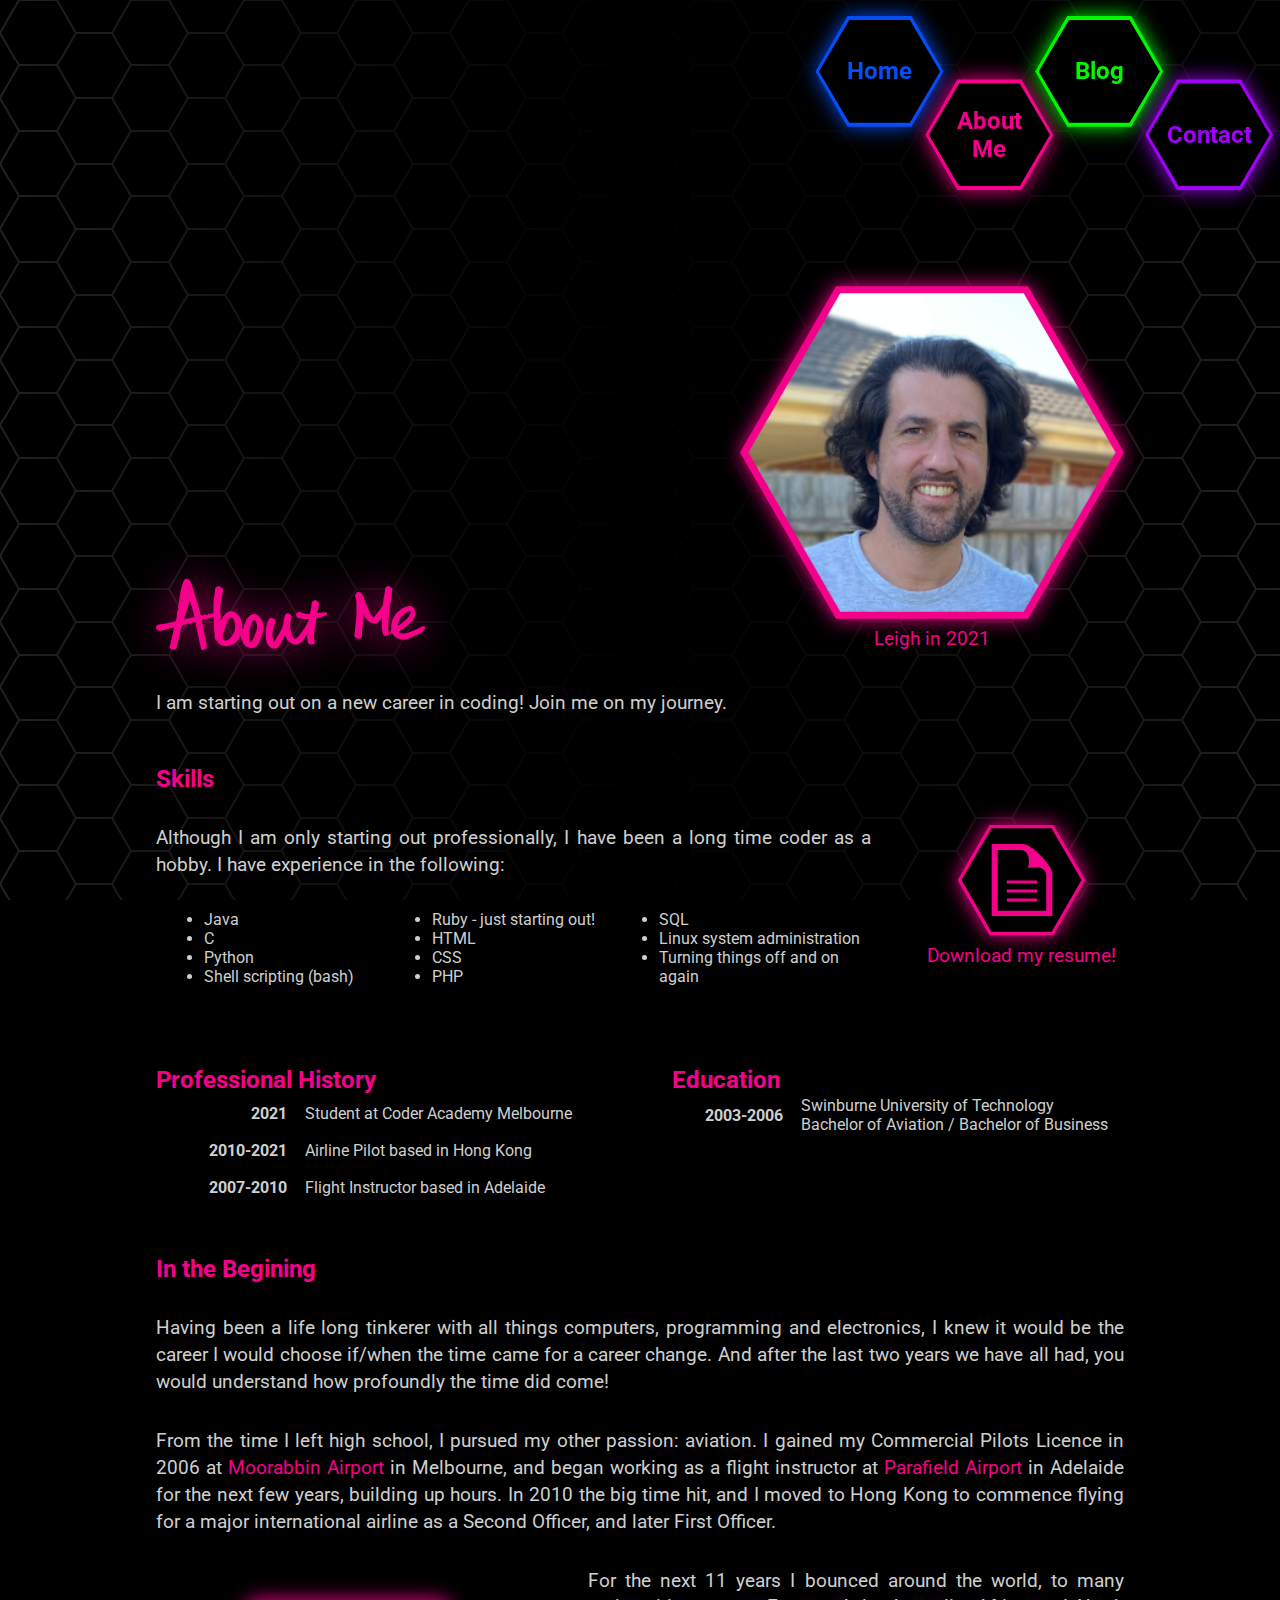
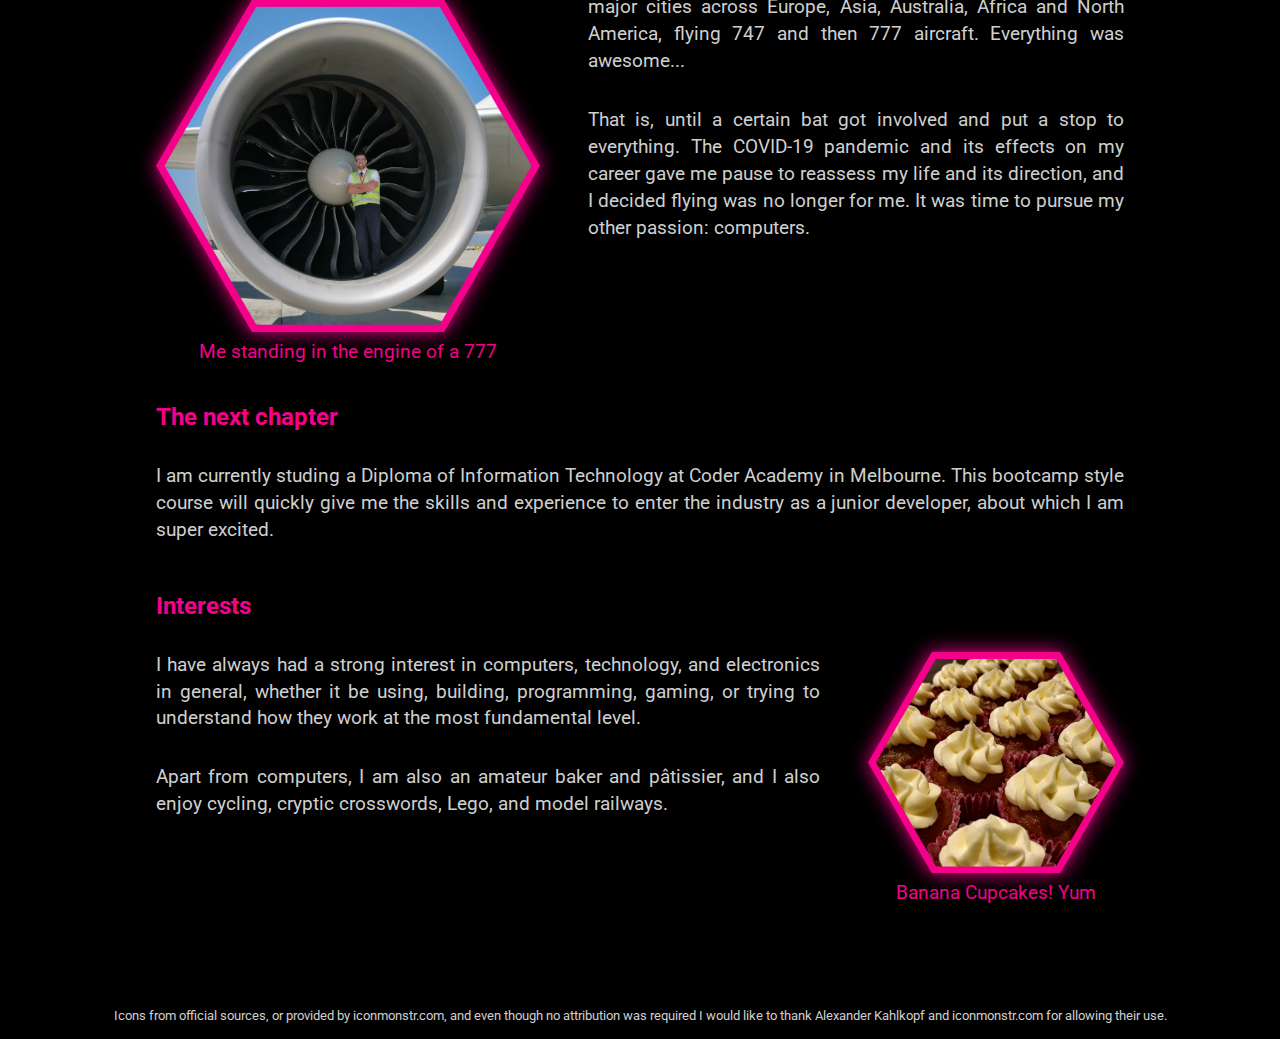
==== commit d6886c25: "changed all external links in aboutme.html to open in a new tab" ====
--- a/aboutme.html
+++ b/aboutme.html
@@ -4,14 +4,14 @@
 <head>
     <meta charset="UTF-8">
     <meta name="viewport" content="width=device-width, initial-scale=1.0">
-    <link rel="stylesheet" type="text/css" href="css/colours.css">
-    <link rel="stylesheet" type="text/css" href="css/style.css">
+    <link rel="stylesheet" type="text/css" href="css/colours.css" integrity="sha512-IEmo8TAxt7dgDq4nrZbz/8/RETbDNrnkrVMK3/HRkKfCIi7jPeH7YrZGwJPIU/DL5b0HFoP7h4DjXpmB1QiCJA==">
+    <link rel="stylesheet" type="text/css" href="css/style.css" integrity="sha512-AaOca495Tm6Dz2sbqWkHiU9MXZSBbTQxplSTMjG+htafDDeOc/TWfkB2FsBiIU17AQEuJeGkPKd010FmOJttAQ==">
     <link rel="preconnect" href="https://fonts.googleapis.com">
     <link rel="preconnect" href="https://fonts.gstatic.com" crossorigin>
     <!-- Subresource Integrity is not implemented for google fonts because it is not supported.  The response is dynamic based on User Agent - see https://github.com/google/fonts/issues/473 -->
     <link href="https://fonts.googleapis.com/css2?family=Roboto&display=swap" rel="stylesheet">
     <title>About Me</title>
-    <script src="js/script.js"></script>
+    <script src="js/script.js" integrity="sha512-m10EOUGb64pawJCkQD7QocW+nXuFvNEpicOhPftzRUb/36MpFiUz6UllSgQEk3UyOz0XSp1kfE74JrKMBYB7+w=="></script>
     <style>
          :root {
             --page-theme-foreground: var(--pink-2);
@@ -123,7 +123,7 @@
 
                     <!-- Hexagon Icon Link Component -->
                     <div id="hex-container-link-resume" class="hex-container icon rel grow glow-pink">
-                        <a class="hex-link" href="assets/resume/resume.pdf">
+                        <a class="hex-link" target="_blank" href="assets/resume/resume.pdf">
                             <div class="hex bg-auto">
                                 <div class="hex-inner bg-black">
                                     <svg id="svg-icon-resume" class="svg-icon fill-auto" aria-labelledby="svgtitle-icon-resume" role="img" width="20" height="24" viewBox="0 0 20 24" clip-rule="evenodd" fill-rule="evenodd" version="1.1" xmlns="http://www.w3.org/2000/svg">
@@ -192,8 +192,9 @@
                 <h2>In the Begining</h2>
                 <p>Having been a life long tinkerer with all things computers, programming and electronics, I knew it would be the career I would choose if/when the time came for a career change. And after the last two years we have all had, you would understand
                     how profoundly the time did come!</p>
-                <p>From the time I left high school, I pursued my other passion: aviation. I gained my Commercial Pilots Licence in 2006 at <a href="https://goo.gl/maps/qyVsH6YZAq5DUnss7">Moorabbin Airport</a> in Melbourne, and began working as a flight
-                    instructor in Adelaide for the next few years, building up hours. In 2010 the big time hit, and I moved to Hong Kong to commence flying for a major international airline as a Second Officer, and later First Officer.</p>
+                <p>From the time I left high school, I pursued my other passion: aviation. I gained my Commercial Pilots Licence in 2006 at <a target="_blank" href="https://goo.gl/maps/qyVsH6YZAq5DUnss7">Moorabbin Airport</a> in Melbourne, and began working
+                    as a flight instructor at <a target="_blank" href="https://goo.gl/maps/m567ShfeXo6UdBxb6">Parafield Airport</a> in Adelaide for the next few years, building up hours. In 2010 the big time hit, and I moved to Hong Kong to commence flying
+                    for a major international airline as a Second Officer, and later First Officer.</p>
 
                 <!-- Image in Hexagon figure/figcapation Component -->
                 <figure id="supp-image-engine" class="float-left">
